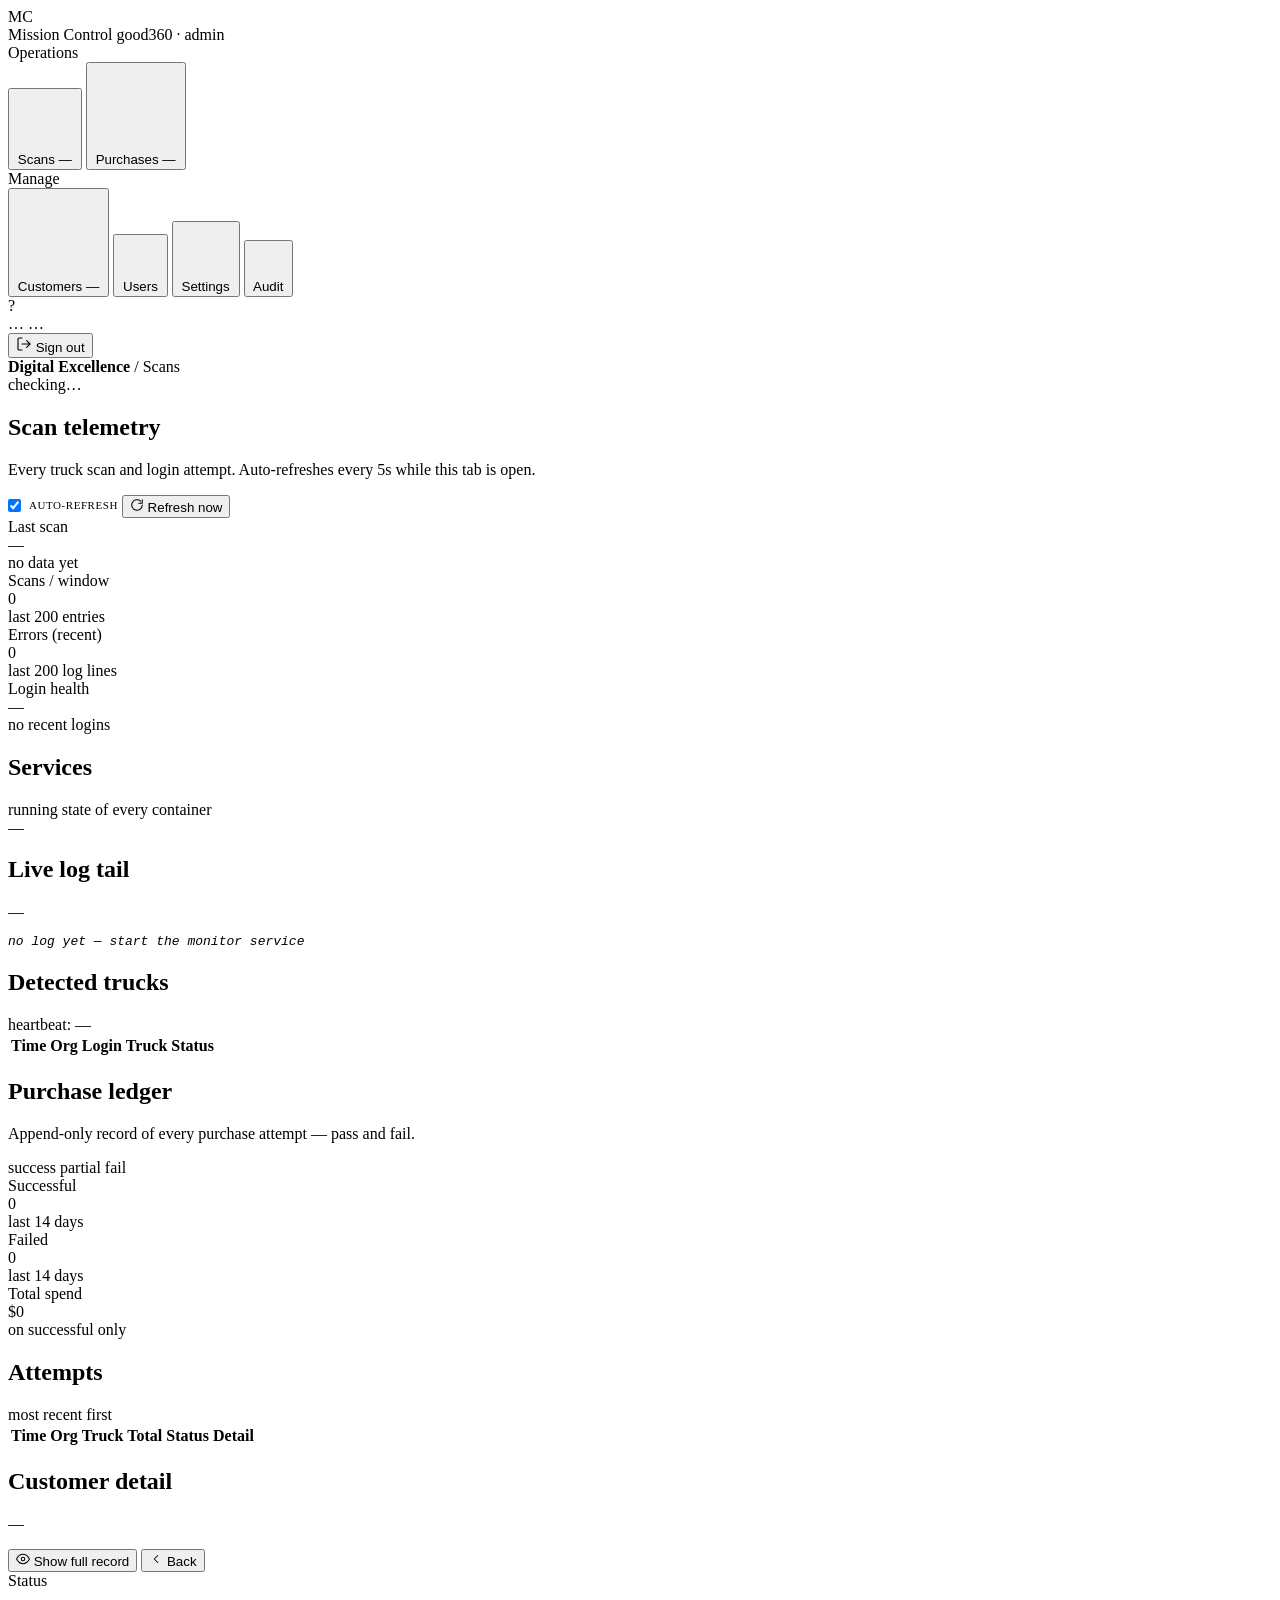
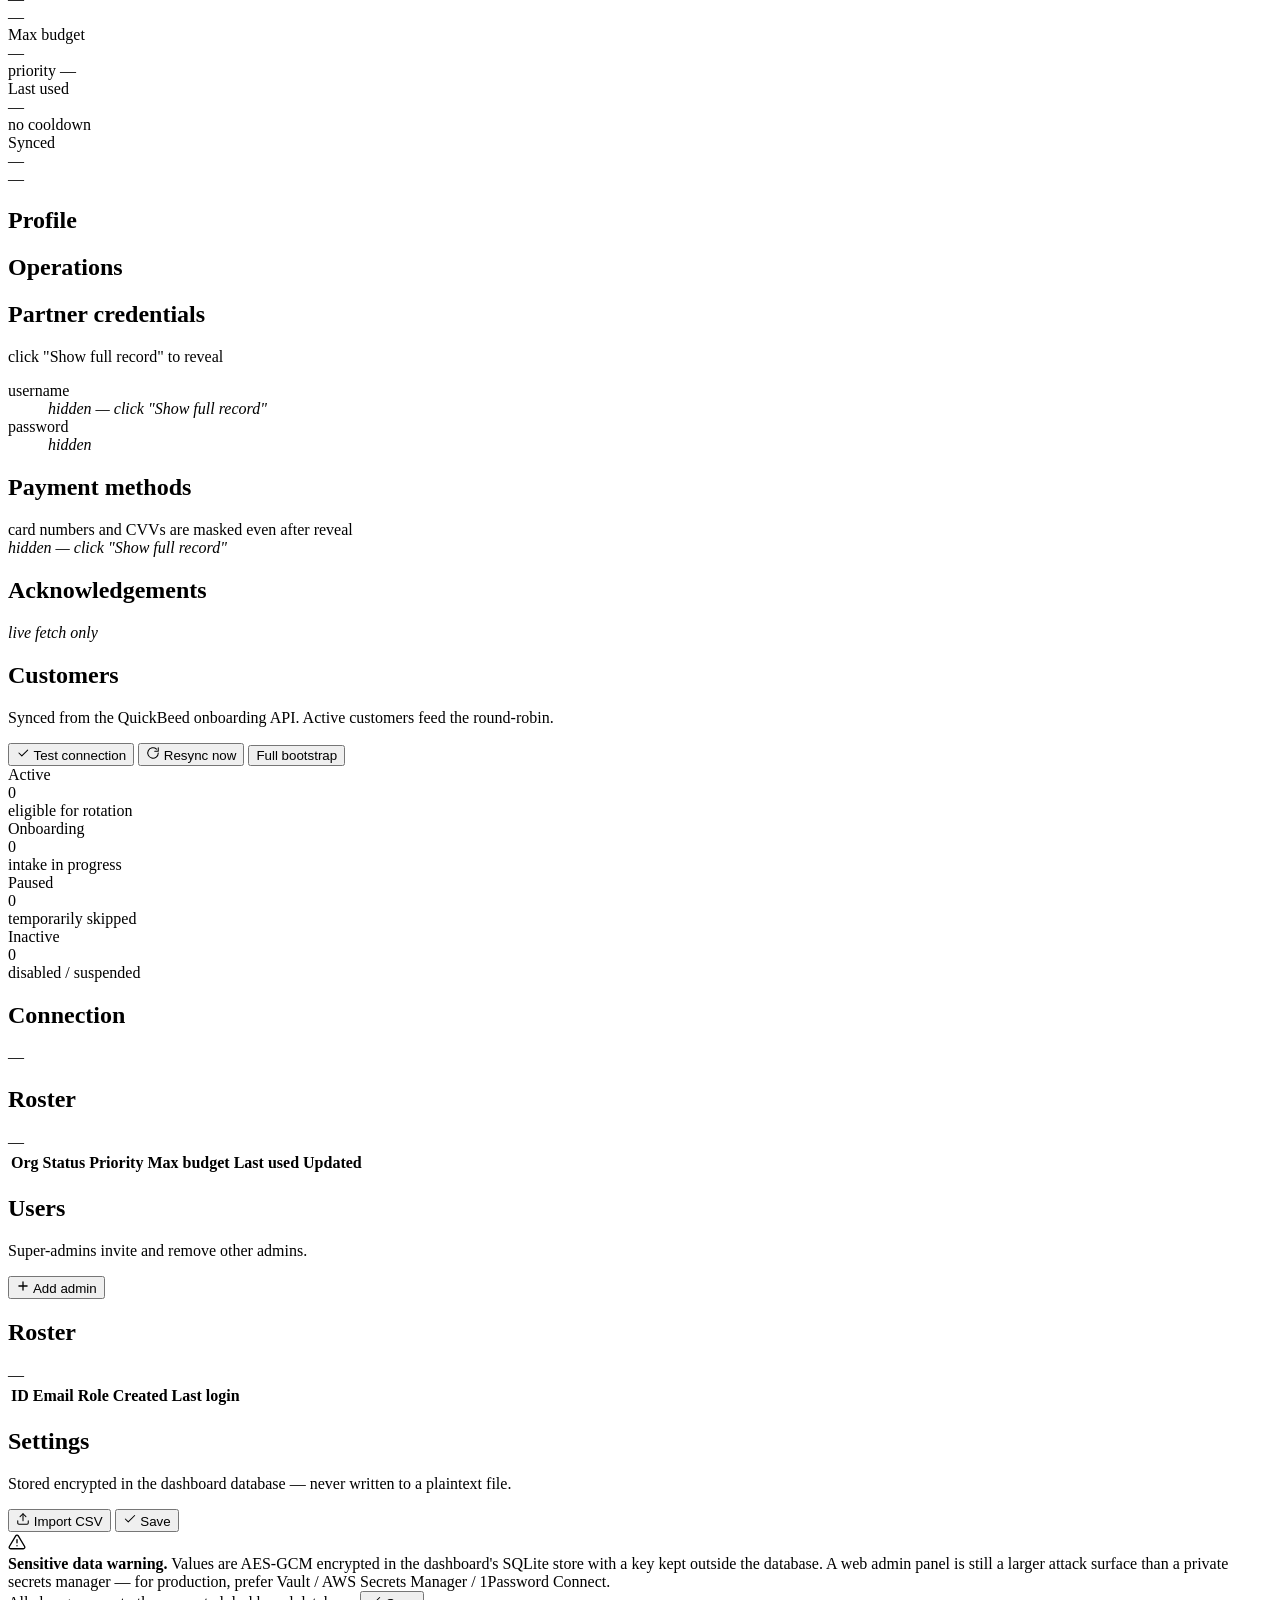
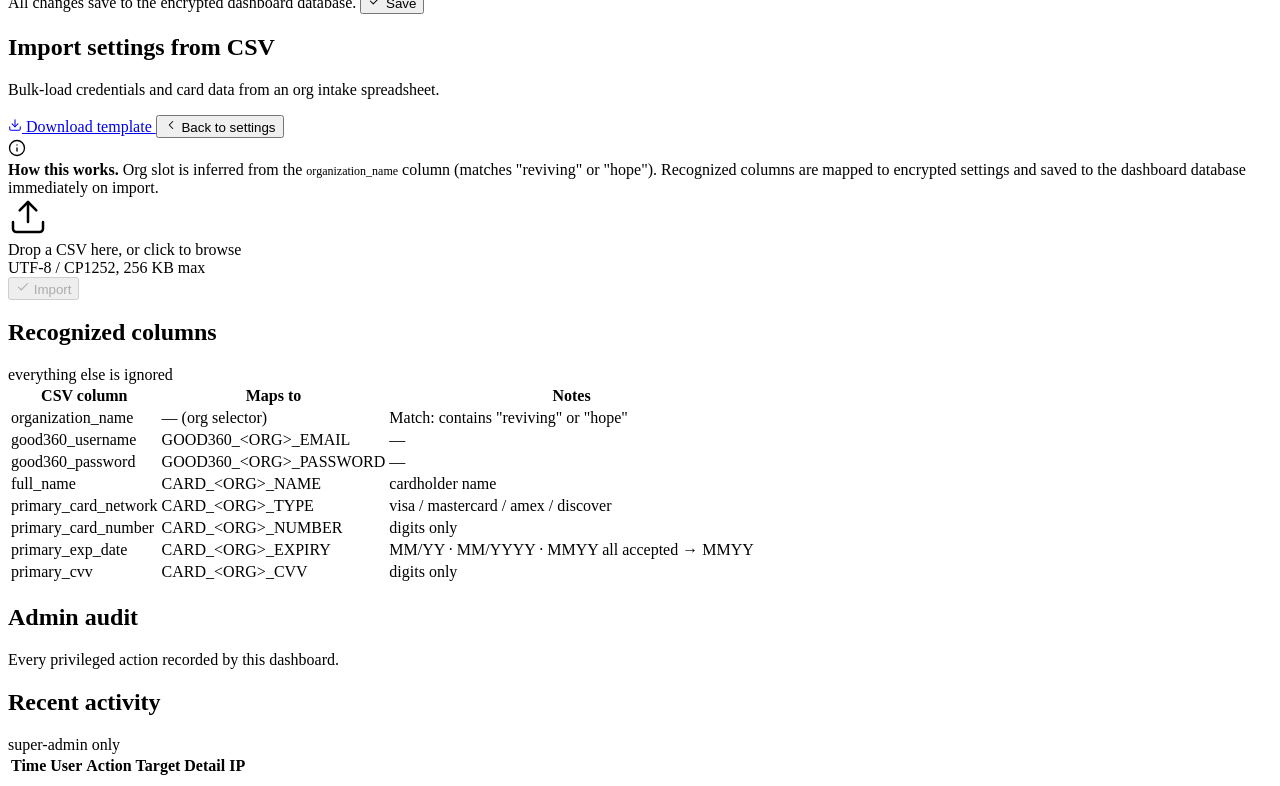
==== missioncontrol/static/admin.html @ 1acbd039 "Deploy in-flight admin UI + stabilization fixes Ships the full in-flight feature set (admin dashboar" ====
<!DOCTYPE html>
<html lang="en">
<head>
    <meta charset="UTF-8">
    <meta name="viewport" content="width=device-width, initial-scale=1.0">
    <title>Mission Control · Admin</title>
    <link rel="preconnect" href="https://fonts.googleapis.com">
    <link rel="preconnect" href="https://fonts.gstatic.com" crossorigin>
    <link href="https://fonts.googleapis.com/css2?family=Inter:wght@400;500;600;700&family=JetBrains+Mono:wght@400;500;600&display=swap" rel="stylesheet">
    <link rel="stylesheet" href="/static/admin.css">
</head>
<body class="admin-body">

<div class="app-shell">

    <!-- ===================== SIDEBAR ===================== -->
    <aside class="sidebar">
        <div class="sidebar-brand">
            <div class="brand-mark">MC</div>
            <div class="brand-text">
                <span class="brand-name">Mission Control</span>
                <span class="brand-tag">good360 · admin</span>
            </div>
        </div>

        <div class="sidebar-section-label">Operations</div>
        <nav class="sidebar-nav">
            <button class="nav-item tab active" data-tab="scans">
                <svg class="icon" viewBox="0 0 24 24" fill="none" stroke-width="1.7" stroke-linecap="round" stroke-linejoin="round">
                    <circle cx="11" cy="11" r="7"/><path d="m20 20-3.5-3.5"/>
                </svg>
                <span>Scans</span>
                <span class="badge" id="scansBadge">—</span>
            </button>
            <button class="nav-item tab" data-tab="purchases">
                <svg class="icon" viewBox="0 0 24 24" fill="none" stroke-width="1.7" stroke-linecap="round" stroke-linejoin="round">
                    <path d="M3 3h2l2.5 13H19l2-9H6"/><circle cx="9" cy="20" r="1.5"/><circle cx="17" cy="20" r="1.5"/>
                </svg>
                <span>Purchases</span>
                <span class="badge" id="purchasesBadge">—</span>
            </button>

            <div class="sidebar-section-label">Manage</div>
            <button class="nav-item tab" data-tab="customers">
                <svg class="icon" viewBox="0 0 24 24" fill="none" stroke-width="1.7" stroke-linecap="round" stroke-linejoin="round">
                    <path d="M20 21v-2a4 4 0 0 0-3-3.87"/><path d="M4 21v-2a4 4 0 0 1 3-3.87"/>
                    <circle cx="12" cy="7" r="4"/><path d="M16 3.13a4 4 0 0 1 0 7.75"/><path d="M8 3.13a4 4 0 0 0 0 7.75"/>
                </svg>
                <span>Customers</span>
                <span class="badge" id="customersBadge">—</span>
            </button>
            <button class="nav-item tab" data-tab="users">
                <svg class="icon" viewBox="0 0 24 24" fill="none" stroke-width="1.7" stroke-linecap="round" stroke-linejoin="round">
                    <path d="M16 21v-2a4 4 0 0 0-4-4H6a4 4 0 0 0-4 4v2"/><circle cx="9" cy="7" r="4"/>
                    <path d="M22 21v-2a4 4 0 0 0-3-3.87"/><path d="M16 3.13a4 4 0 0 1 0 7.75"/>
                </svg>
                <span>Users</span>
            </button>
            <button class="nav-item tab" data-tab="settings">
                <svg class="icon" viewBox="0 0 24 24" fill="none" stroke-width="1.7" stroke-linecap="round" stroke-linejoin="round">
                    <circle cx="12" cy="12" r="3"/>
                    <path d="M19.4 15a1.65 1.65 0 0 0 .33 1.82l.06.06a2 2 0 1 1-2.83 2.83l-.06-.06a1.65 1.65 0 0 0-1.82-.33 1.65 1.65 0 0 0-1 1.51V21a2 2 0 0 1-4 0v-.09a1.65 1.65 0 0 0-1-1.51 1.65 1.65 0 0 0-1.82.33l-.06.06a2 2 0 1 1-2.83-2.83l.06-.06a1.65 1.65 0 0 0 .33-1.82 1.65 1.65 0 0 0-1.51-1H3a2 2 0 0 1 0-4h.09a1.65 1.65 0 0 0 1.51-1 1.65 1.65 0 0 0-.33-1.82l-.06-.06a2 2 0 1 1 2.83-2.83l.06.06a1.65 1.65 0 0 0 1.82.33H9a1.65 1.65 0 0 0 1-1.51V3a2 2 0 0 1 4 0v.09a1.65 1.65 0 0 0 1 1.51 1.65 1.65 0 0 0 1.82-.33l.06-.06a2 2 0 1 1 2.83 2.83l-.06.06a1.65 1.65 0 0 0-.33 1.82V9c.36.16.66.42.87.74.21.32.32.7.32 1.09 0 .39-.11.77-.32 1.09-.21.32-.51.58-.87.74Z"/>
                </svg>
                <span>Settings</span>
            </button>
            <button class="nav-item tab" data-tab="audit">
                <svg class="icon" viewBox="0 0 24 24" fill="none" stroke-width="1.7" stroke-linecap="round" stroke-linejoin="round">
                    <path d="M14 2H6a2 2 0 0 0-2 2v16a2 2 0 0 0 2 2h12a2 2 0 0 0 2-2V8z"/><path d="M14 2v6h6"/>
                    <path d="M9 13h6"/><path d="M9 17h4"/>
                </svg>
                <span>Audit</span>
            </button>
        </nav>

        <div class="sidebar-footer">
            <div class="user-chip">
                <div class="user-avatar" id="userAvatar">?</div>
                <div class="user-meta">
                    <span class="user-email" id="userEmail">…</span>
                    <span class="user-role" id="userRole">…</span>
                </div>
            </div>
            <button class="signout-btn" id="logoutBtn" title="Sign out">
                <svg class="icon" width="16" height="16" viewBox="0 0 24 24" fill="none" stroke="currentColor" stroke-width="1.7" stroke-linecap="round" stroke-linejoin="round">
                    <path d="M9 21H5a2 2 0 0 1-2-2V5a2 2 0 0 1 2-2h4"/><polyline points="16 17 21 12 16 7"/><line x1="21" y1="12" x2="9" y2="12"/>
                </svg>
                <span class="signout-btn-label">Sign out</span>
            </button>
        </div>
    </aside>

    <!-- ===================== MAIN ===================== -->
    <div class="main">
        <header class="topbar">
            <div class="crumbs">
                <strong>Digital Excellence</strong>
                <span class="sep">/</span>
                <span id="crumbCurrent">Scans</span>
            </div>
            <div class="system-status" id="systemStatus">
                <span class="dot" id="systemDot"></span>
                <span id="systemText">checking…</span>
            </div>
        </header>

        <div class="content">

            <!-- ============ SCANS ============ -->
            <section data-panel="scans" class="panel active">
                <div class="panel-header">
                    <div>
                        <h1>Scan telemetry</h1>
                        <p class="lede">Every truck scan and login attempt. Auto-refreshes every <span id="scanRefreshSec">5</span>s while this tab is open.</p>
                    </div>
                    <div class="panel-actions">
                        <label style="display:inline-flex;align-items:center;gap:8px;font-family:var(--font-mono);font-size:11px;color:var(--text-mute);text-transform:uppercase;letter-spacing:.05em">
                            <input type="checkbox" id="scanAutoRefresh" checked style="width:auto;margin:0">
                            auto-refresh
                        </label>
                        <button id="scanRefreshBtn" class="btn btn-ghost">
                            <svg width="14" height="14" viewBox="0 0 24 24" fill="none" stroke="currentColor" stroke-width="1.8" stroke-linecap="round" stroke-linejoin="round"><path d="M21 12a9 9 0 1 1-3-6.7"/><polyline points="21 3 21 9 15 9"/></svg>
                            Refresh now
                        </button>
                    </div>
                </div>

                <div class="metric-grid">
                    <div class="metric-card">
                        <div class="label">Last scan</div>
                        <div class="value" id="metricLastScan">—</div>
                        <div class="meta" id="metricLastScanMeta">no data yet</div>
                    </div>
                    <div class="metric-card accent">
                        <div class="label">Scans / window</div>
                        <div class="value" id="metricScanCount">0</div>
                        <div class="meta">last 200 entries</div>
                    </div>
                    <div class="metric-card primary">
                        <div class="label">Errors (recent)</div>
                        <div class="value" id="metricErrorCount">0</div>
                        <div class="meta" id="metricErrorMeta">last 200 log lines</div>
                    </div>
                    <div class="metric-card ok">
                        <div class="label">Login health</div>
                        <div class="value" id="metricLoginHealth">—</div>
                        <div class="meta" id="metricLoginMeta">no recent logins</div>
                    </div>
                </div>

                <div class="surface-card" style="margin-bottom:var(--space-3)">
                    <div class="surface-card-head">
                        <h2>Services</h2>
                        <span class="sub">running state of every container</span>
                    </div>
                    <div class="surface-card-body" id="servicesGrid">—</div>
                </div>

                <div class="surface-card" style="margin-bottom:var(--space-3)">
                    <div class="surface-card-head">
                        <h2>Live log tail</h2>
                        <span class="sub" id="tailMeta">—</span>
                    </div>
                    <div class="surface-card-body flush">
                        <pre class="log-tail" id="logTail"><em style="color:var(--text-mute)">no log yet — start the monitor service</em></pre>
                    </div>
                </div>

                <div class="surface-card">
                    <div class="surface-card-head">
                        <h2>Detected trucks</h2>
                        <span class="sub" id="hbStatus">heartbeat: —</span>
                    </div>
                    <div class="surface-card-body flush">
                        <table class="data" id="scansTable">
                            <thead><tr>
                                <th>Time</th><th>Org</th><th>Login</th><th>Truck</th><th>Status</th>
                            </tr></thead>
                            <tbody></tbody>
                        </table>
                    </div>
                </div>
            </section>

            <!-- ============ PURCHASES ============ -->
            <section data-panel="purchases" class="panel">
                <div class="panel-header">
                    <div>
                        <h1>Purchase ledger</h1>
                        <p class="lede">Append-only record of every purchase attempt — pass and fail.</p>
                    </div>
                    <div class="legend">
                        <span class="pill ok">success</span>
                        <span class="pill warn">partial</span>
                        <span class="pill err">fail</span>
                    </div>
                </div>

                <div class="metric-grid">
                    <div class="metric-card ok">
                        <div class="label">Successful</div>
                        <div class="value" id="purchOk">0</div>
                        <div class="meta">last 14 days</div>
                    </div>
                    <div class="metric-card primary">
                        <div class="label">Failed</div>
                        <div class="value" id="purchFail">0</div>
                        <div class="meta">last 14 days</div>
                    </div>
                    <div class="metric-card">
                        <div class="label">Total spend</div>
                        <div class="value" id="purchTotal">$0</div>
                        <div class="meta">on successful only</div>
                    </div>
                </div>

                <div class="surface-card">
                    <div class="surface-card-head">
                        <h2>Attempts</h2>
                        <span class="sub">most recent first</span>
                    </div>
                    <div class="surface-card-body flush">
                        <table class="data" id="purchasesTable">
                            <thead><tr>
                                <th>Time</th><th>Org</th><th>Truck</th><th>Total</th><th>Status</th><th>Detail</th>
                            </tr></thead>
                            <tbody></tbody>
                        </table>
                    </div>
                </div>
            </section>

            <!-- ============ CUSTOMER DETAIL (sub-panel of customers) ============ -->
            <section data-panel="customer-detail" class="panel">
                <div class="panel-header">
                    <div>
                        <h1 id="cdName">Customer detail</h1>
                        <p class="lede" id="cdSub">—</p>
                    </div>
                    <div class="panel-actions">
                        <button id="cdRevealBtn" class="btn btn-ghost super-only" title="Calls QuickBeed and audit-logs the access">
                            <svg width="14" height="14" viewBox="0 0 24 24" fill="none" stroke="currentColor" stroke-width="1.8" stroke-linecap="round" stroke-linejoin="round"><path d="M1 12s4-8 11-8 11 8 11 8-4 8-11 8-11-8-11-8z"/><circle cx="12" cy="12" r="3"/></svg>
                            Show full record
                        </button>
                        <button class="btn btn-ghost tab" data-tab="customers">
                            <svg width="14" height="14" viewBox="0 0 24 24" fill="none" stroke="currentColor" stroke-width="1.8" stroke-linecap="round" stroke-linejoin="round"><path d="m15 18-6-6 6-6"/></svg>
                            Back
                        </button>
                    </div>
                </div>

                <div class="metric-grid">
                    <div class="metric-card" id="cdMetricStatus">
                        <div class="label">Status</div>
                        <div class="value" id="cdStatus">—</div>
                        <div class="meta" id="cdStatusMeta">—</div>
                    </div>
                    <div class="metric-card accent">
                        <div class="label">Max budget</div>
                        <div class="value" id="cdBudget">—</div>
                        <div class="meta">priority <span id="cdPriority">—</span></div>
                    </div>
                    <div class="metric-card">
                        <div class="label">Last used</div>
                        <div class="value" id="cdLastUsed">—</div>
                        <div class="meta" id="cdCooldown">no cooldown</div>
                    </div>
                    <div class="metric-card">
                        <div class="label">Synced</div>
                        <div class="value" id="cdSynced">—</div>
                        <div class="meta" id="cdUpdated">—</div>
                    </div>
                </div>

                <div class="surface-card" style="margin-bottom:var(--space-3)">
                    <div class="surface-card-head"><h2>Profile</h2></div>
                    <div class="surface-card-body">
                        <dl class="kv-grid" id="cdProfile"></dl>
                    </div>
                </div>

                <div class="surface-card" style="margin-bottom:var(--space-3)">
                    <div class="surface-card-head"><h2>Operations</h2></div>
                    <div class="surface-card-body">
                        <dl class="kv-grid" id="cdOps"></dl>
                    </div>
                </div>

                <div class="surface-card" style="margin-bottom:var(--space-3)">
                    <div class="surface-card-head">
                        <h2>Partner credentials</h2>
                        <span class="sub" id="cdCredsSub">click "Show full record" to reveal</span>
                    </div>
                    <div class="surface-card-body">
                        <dl class="kv-grid" id="cdCreds">
                            <dt>username</dt><dd class="mono"><em style="color:var(--text-mute)">hidden — click "Show full record"</em></dd>
                            <dt>password</dt><dd class="mono"><em style="color:var(--text-mute)">hidden</em></dd>
                        </dl>
                    </div>
                </div>

                <div class="surface-card" style="margin-bottom:var(--space-3)">
                    <div class="surface-card-head">
                        <h2>Payment methods</h2>
                        <span class="sub" id="cdCardsSub">card numbers and CVVs are masked even after reveal</span>
                    </div>
                    <div class="surface-card-body">
                        <div id="cdCards"><em style="color:var(--text-mute)">hidden — click "Show full record"</em></div>
                    </div>
                </div>

                <div class="surface-card">
                    <div class="surface-card-head"><h2>Acknowledgements</h2></div>
                    <div class="surface-card-body">
                        <dl class="kv-grid" id="cdAcks">
                            <dt colspan="2"><em style="color:var(--text-mute)">live fetch only</em></dt>
                        </dl>
                    </div>
                </div>
            </section>

            <!-- ============ CUSTOMERS (synced from QuickBeed) ============ -->
            <section data-panel="customers" class="panel">
                <div class="panel-header">
                    <div>
                        <h1>Customers</h1>
                        <p class="lede">Synced from the QuickBeed onboarding API. Active customers feed the round-robin.</p>
                    </div>
                    <div class="panel-actions super-only">
                        <button id="testQbBtn" class="btn btn-ghost">
                            <svg width="14" height="14" viewBox="0 0 24 24" fill="none" stroke="currentColor" stroke-width="1.8" stroke-linecap="round" stroke-linejoin="round"><path d="M5 12l5 5L20 7"/></svg>
                            Test connection
                        </button>
                        <button id="syncQbBtn" class="btn btn-ghost">
                            <svg width="14" height="14" viewBox="0 0 24 24" fill="none" stroke="currentColor" stroke-width="1.8" stroke-linecap="round" stroke-linejoin="round"><path d="M21 12a9 9 0 1 1-3-6.7"/><polyline points="21 3 21 9 15 9"/></svg>
                            Resync now
                        </button>
                        <button id="bootstrapQbBtn" class="btn btn-ghost" title="Re-pull every customer (slow)">Full bootstrap</button>
                    </div>
                </div>

                <div class="metric-grid">
                    <div class="metric-card ok">
                        <div class="label">Active</div>
                        <div class="value" id="custActive">0</div>
                        <div class="meta">eligible for rotation</div>
                    </div>
                    <div class="metric-card">
                        <div class="label">Onboarding</div>
                        <div class="value" id="custOnboarding">0</div>
                        <div class="meta">intake in progress</div>
                    </div>
                    <div class="metric-card warn">
                        <div class="label">Paused</div>
                        <div class="value" id="custPaused">0</div>
                        <div class="meta">temporarily skipped</div>
                    </div>
                    <div class="metric-card primary">
                        <div class="label">Inactive</div>
                        <div class="value" id="custInactive">0</div>
                        <div class="meta">disabled / suspended</div>
                    </div>
                </div>

                <div class="surface-card" style="margin-bottom:var(--space-3)">
                    <div class="surface-card-head">
                        <h2>Connection</h2>
                        <span class="sub" id="qbConnSub">—</span>
                    </div>
                    <div class="surface-card-body">
                        <pre class="apply-output" id="qbConnOutput" hidden style="margin:0"></pre>
                    </div>
                </div>

                <div class="surface-card">
                    <div class="surface-card-head">
                        <h2>Roster</h2>
                        <span class="sub" id="custRosterSub">—</span>
                    </div>
                    <div class="surface-card-body flush">
                        <table class="data" id="customersTable">
                            <thead><tr>
                                <th>Org</th><th>Status</th><th>Priority</th><th>Max budget</th>
                                <th>Last used</th><th>Updated</th>
                            </tr></thead>
                            <tbody></tbody>
                        </table>
                    </div>
                </div>
            </section>

            <!-- ============ USERS ============ -->
            <section data-panel="users" class="panel">
                <div class="panel-header">
                    <div>
                        <h1>Users</h1>
                        <p class="lede">Super-admins invite and remove other admins.</p>
                    </div>
                    <div class="panel-actions super-only">
                        <button id="addUserBtn" class="btn btn-primary">
                            <svg width="14" height="14" viewBox="0 0 24 24" fill="none" stroke="currentColor" stroke-width="2.2" stroke-linecap="round"><path d="M12 5v14M5 12h14"/></svg>
                            Add admin
                        </button>
                    </div>
                </div>

                <div class="surface-card">
                    <div class="surface-card-head">
                        <h2>Roster</h2>
                        <span class="sub" id="userCount">—</span>
                    </div>
                    <div class="surface-card-body flush">
                        <table class="data" id="usersTable">
                            <thead><tr>
                                <th>ID</th><th>Email</th><th>Role</th><th>Created</th><th>Last login</th><th></th>
                            </tr></thead>
                            <tbody></tbody>
                        </table>
                    </div>
                </div>

                <div class="modal" id="addUserModal" hidden>
                    <form class="modal-card">
                        <h3>Invite admin</h3>
                        <label>Email
                            <input type="email" name="email" autocomplete="off" required>
                        </label>
                        <label>Initial password (min 12 chars)
                            <input type="password" name="password" autocomplete="new-password" minlength="12" required>
                        </label>
                        <p class="error" id="addUserErr"></p>
                        <div class="modal-actions">
                            <button type="button" data-close>Cancel</button>
                            <button type="submit" class="btn-primary">Create</button>
                        </div>
                    </form>
                </div>
            </section>

            <!-- ============ SETTINGS ============ -->
            <section data-panel="settings" class="panel">
                <div class="panel-header">
                    <div>
                        <h1>Settings</h1>
                        <p class="lede">Stored encrypted in the dashboard database — never written to a plaintext file.</p>
                    </div>
                    <div class="panel-actions super-only">
                        <button class="btn btn-ghost tab" data-tab="import">
                            <svg width="14" height="14" viewBox="0 0 24 24" fill="none" stroke="currentColor" stroke-width="1.8" stroke-linecap="round" stroke-linejoin="round"><path d="M21 15v4a2 2 0 0 1-2 2H5a2 2 0 0 1-2-2v-4"/><polyline points="17 8 12 3 7 8"/><line x1="12" y1="3" x2="12" y2="15"/></svg>
                            Import CSV
                        </button>
                        <button id="saveSettingsBtn" class="btn btn-primary">
                            <svg width="14" height="14" viewBox="0 0 24 24" fill="none" stroke="currentColor" stroke-width="1.8" stroke-linecap="round" stroke-linejoin="round"><polyline points="20 6 9 17 4 12"/></svg>
                            Save
                        </button>
                    </div>
                </div>

                <div class="warn-banner">
                    <svg width="18" height="18" viewBox="0 0 24 24" fill="none" stroke="currentColor" stroke-width="1.8" stroke-linecap="round" stroke-linejoin="round" style="flex-shrink:0;margin-top:1px">
                        <path d="M10.29 3.86 1.82 18a2 2 0 0 0 1.71 3h16.94a2 2 0 0 0 1.71-3L13.71 3.86a2 2 0 0 0-3.42 0z"/><line x1="12" y1="9" x2="12" y2="13"/><line x1="12" y1="17" x2="12.01" y2="17"/>
                    </svg>
                    <div>
                        <strong>Sensitive data warning.</strong>
                        <span class="warn-text">Values are AES-GCM encrypted in the dashboard's SQLite store with a key kept outside the database. A web admin panel is still a larger attack surface than a private secrets manager — for production, prefer Vault / AWS Secrets Manager / 1Password Connect.</span>
                    </div>
                </div>

                <div id="settingsForm"></div>

                <!-- Save bar at the bottom of the form so the action is never
                     pushed off-screen by a narrow viewport. -->
                <div class="save-bar super-only" id="saveBarBottom">
                    <span class="save-bar-status" id="saveBarStatus">All changes save to the encrypted dashboard database.</span>
                    <button id="saveSettingsBtnBottom" class="btn btn-primary">
                        <svg width="14" height="14" viewBox="0 0 24 24" fill="none" stroke="currentColor" stroke-width="1.8" stroke-linecap="round" stroke-linejoin="round"><polyline points="20 6 9 17 4 12"/></svg>
                        Save
                    </button>
                </div>
            </section>

            <!-- ============ IMPORT (full page, reached from Settings or sidebar) ============ -->
            <section data-panel="import" class="panel">
                <div class="panel-header">
                    <div>
                        <h1>Import settings from CSV</h1>
                        <p class="lede">Bulk-load credentials and card data from an org intake spreadsheet.</p>
                    </div>
                    <div class="panel-actions">
                        <a href="/api/admin/settings/csv-template" class="btn btn-ghost">
                            <svg width="14" height="14" viewBox="0 0 24 24" fill="none" stroke="currentColor" stroke-width="1.8" stroke-linecap="round" stroke-linejoin="round"><path d="M21 15v4a2 2 0 0 1-2 2H5a2 2 0 0 1-2-2v-4"/><polyline points="7 10 12 15 17 10"/><line x1="12" y1="15" x2="12" y2="3"/></svg>
                            Download template
                        </a>
                        <button class="btn btn-ghost tab" data-tab="settings">
                            <svg width="14" height="14" viewBox="0 0 24 24" fill="none" stroke="currentColor" stroke-width="1.8" stroke-linecap="round" stroke-linejoin="round"><path d="m15 18-6-6 6-6"/></svg>
                            Back to settings
                        </button>
                    </div>
                </div>

                <div class="warn-banner">
                    <svg width="18" height="18" viewBox="0 0 24 24" fill="none" stroke="currentColor" stroke-width="1.8" stroke-linecap="round" stroke-linejoin="round" style="flex-shrink:0;margin-top:1px">
                        <circle cx="12" cy="12" r="10"/><line x1="12" y1="16" x2="12" y2="12"/><line x1="12" y1="8" x2="12.01" y2="8"/>
                    </svg>
                    <div>
                        <strong>How this works.</strong>
                        <span class="warn-text">
                            Org slot is inferred from the <code style="font-family:var(--font-mono);font-size:12px;color:var(--text)">organization_name</code>
                            column (matches "reviving" or "hope"). Recognized columns are mapped to encrypted settings
                            and saved to the dashboard database immediately on import.
                        </span>
                    </div>
                </div>

                <form id="csvForm" enctype="multipart/form-data" novalidate>
                    <div class="dropzone" id="dropzone" tabindex="0">
                        <input id="csvFile" name="file" type="file" accept=".csv,text/csv" hidden>
                        <div class="dz-icon" aria-hidden="true">
                            <svg width="40" height="40" viewBox="0 0 24 24" fill="none" stroke="currentColor" stroke-width="1.5" stroke-linecap="round" stroke-linejoin="round">
                                <path d="M21 15v4a2 2 0 0 1-2 2H5a2 2 0 0 1-2-2v-4"/>
                                <polyline points="17 8 12 3 7 8"/>
                                <line x1="12" y1="3" x2="12" y2="15"/>
                            </svg>
                        </div>
                        <div class="dz-title">Drop a CSV here, or click to browse</div>
                        <div class="dz-hint">UTF-8 / CP1252, 256 KB max</div>
                        <div class="dz-filename" id="dzFilename" hidden></div>
                    </div>

                    <div class="import-actions">
                        <button type="button" id="csvClearBtn" class="btn btn-ghost" hidden>Remove file</button>
                        <button type="submit" id="csvSubmitBtn" class="btn btn-primary" disabled>
                            <svg width="14" height="14" viewBox="0 0 24 24" fill="none" stroke="currentColor" stroke-width="1.8" stroke-linecap="round" stroke-linejoin="round"><polyline points="20 6 9 17 4 12"/></svg>
                            Import
                        </button>
                    </div>
                    <p class="error" id="csvErr"></p>
                </form>

                <div class="surface-card" id="csvResultCard" hidden style="margin-top:var(--space-3)">
                    <div class="surface-card-head">
                        <h2>Import result</h2>
                        <span class="sub" id="csvResultSummary"></span>
                    </div>
                    <div class="surface-card-body">
                        <pre class="apply-output" id="csvResult" style="margin:0"></pre>
                    </div>
                </div>

                <div class="surface-card" style="margin-top:var(--space-3)">
                    <div class="surface-card-head">
                        <h2>Recognized columns</h2>
                        <span class="sub">everything else is ignored</span>
                    </div>
                    <div class="surface-card-body flush">
                        <table class="data">
                            <thead><tr>
                                <th>CSV column</th><th>Maps to</th><th>Notes</th>
                            </tr></thead>
                            <tbody>
                                <tr><td class="mono">organization_name</td><td class="mono">— (org selector)</td><td>Match: contains "reviving" or "hope"</td></tr>
                                <tr><td class="mono">good360_username</td><td class="mono">GOOD360_&lt;ORG&gt;_EMAIL</td><td>—</td></tr>
                                <tr><td class="mono">good360_password</td><td class="mono">GOOD360_&lt;ORG&gt;_PASSWORD</td><td>—</td></tr>
                                <tr><td class="mono">full_name</td><td class="mono">CARD_&lt;ORG&gt;_NAME</td><td>cardholder name</td></tr>
                                <tr><td class="mono">primary_card_network</td><td class="mono">CARD_&lt;ORG&gt;_TYPE</td><td>visa / mastercard / amex / discover</td></tr>
                                <tr><td class="mono">primary_card_number</td><td class="mono">CARD_&lt;ORG&gt;_NUMBER</td><td>digits only</td></tr>
                                <tr><td class="mono">primary_exp_date</td><td class="mono">CARD_&lt;ORG&gt;_EXPIRY</td><td>MM/YY · MM/YYYY · MMYY all accepted → MMYY</td></tr>
                                <tr><td class="mono">primary_cvv</td><td class="mono">CARD_&lt;ORG&gt;_CVV</td><td>digits only</td></tr>
                            </tbody>
                        </table>
                    </div>
                </div>
            </section>

            <!-- ============ AUDIT ============ -->
            <section data-panel="audit" class="panel">
                <div class="panel-header">
                    <div>
                        <h1>Admin audit</h1>
                        <p class="lede">Every privileged action recorded by this dashboard.</p>
                    </div>
                </div>

                <div class="surface-card">
                    <div class="surface-card-head">
                        <h2>Recent activity</h2>
                        <span class="sub">super-admin only</span>
                    </div>
                    <div class="surface-card-body flush">
                        <table class="data" id="auditTable">
                            <thead><tr>
                                <th>Time</th><th>User</th><th>Action</th><th>Target</th><th>Detail</th><th>IP</th>
                            </tr></thead>
                            <tbody></tbody>
                        </table>
                    </div>
                </div>
            </section>

        </div>
    </div>
</div>

<script src="/static/admin.js"></script>
</body>
</html>
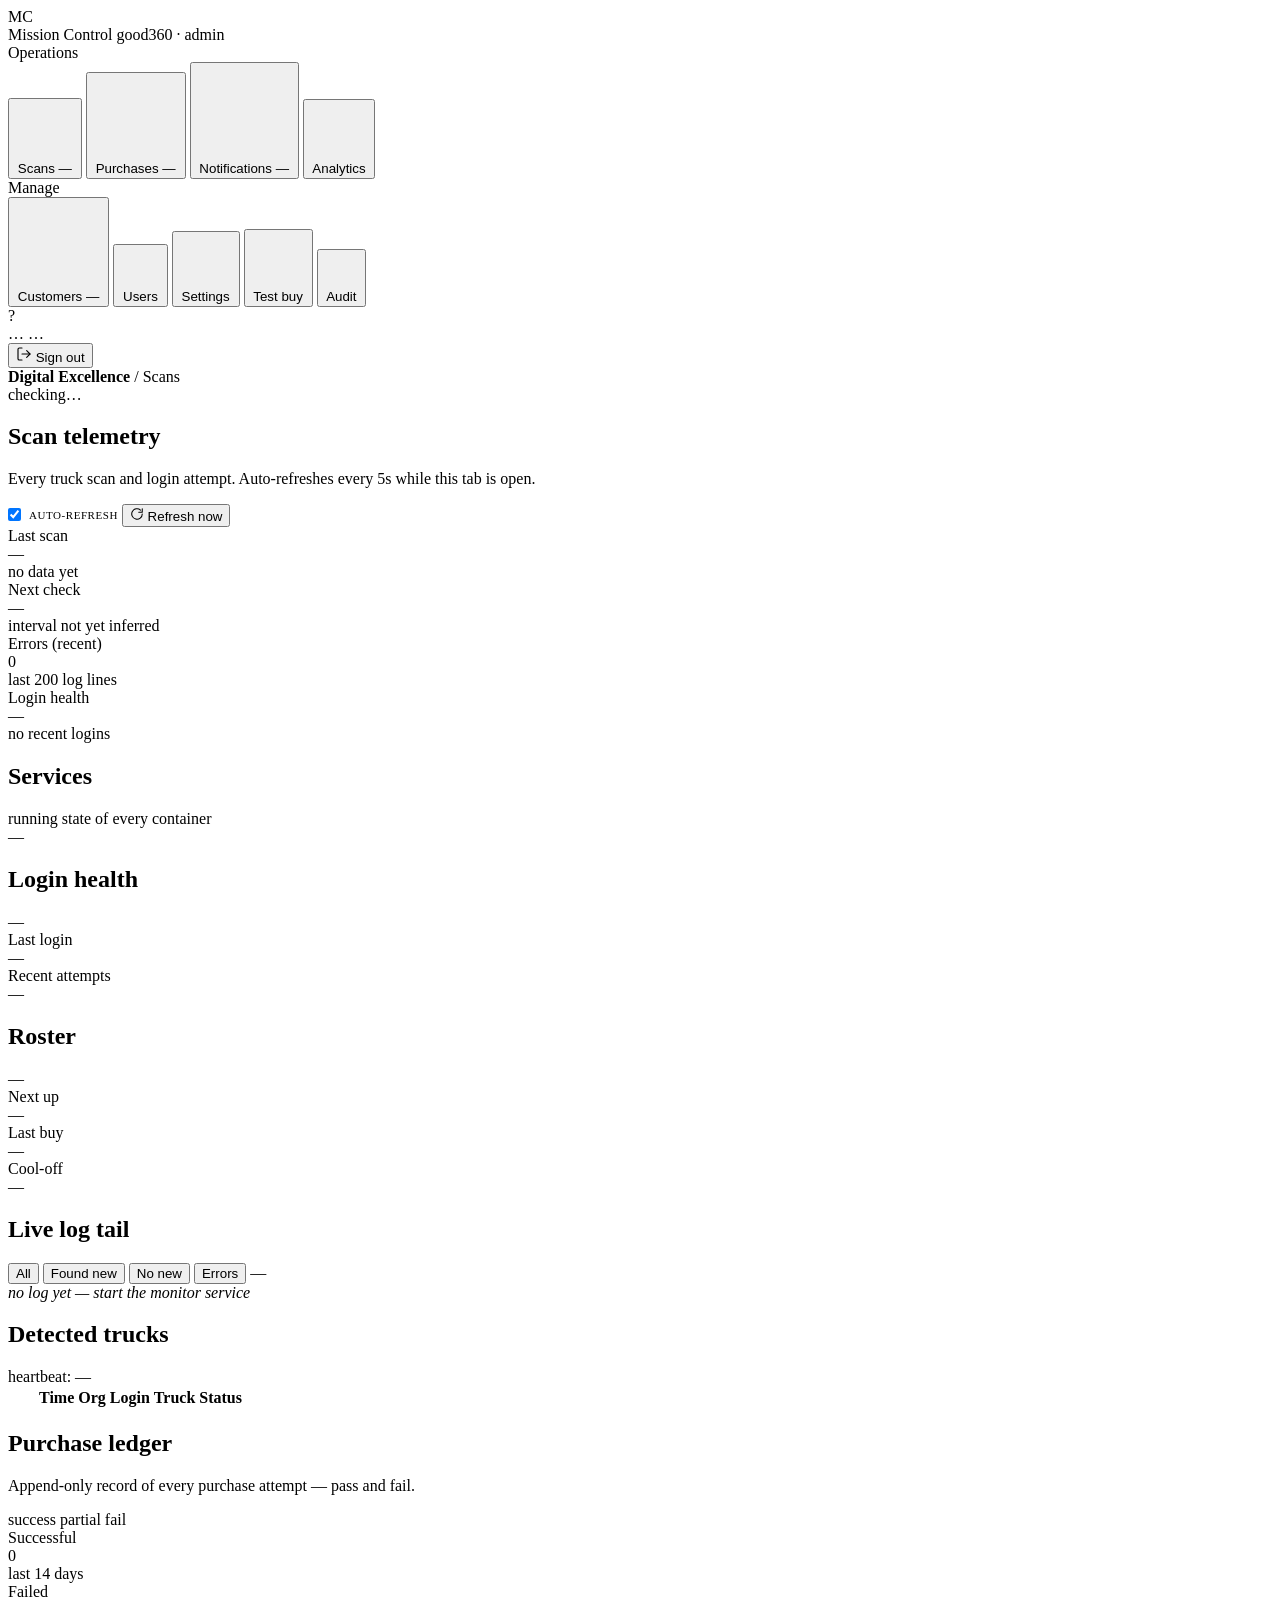
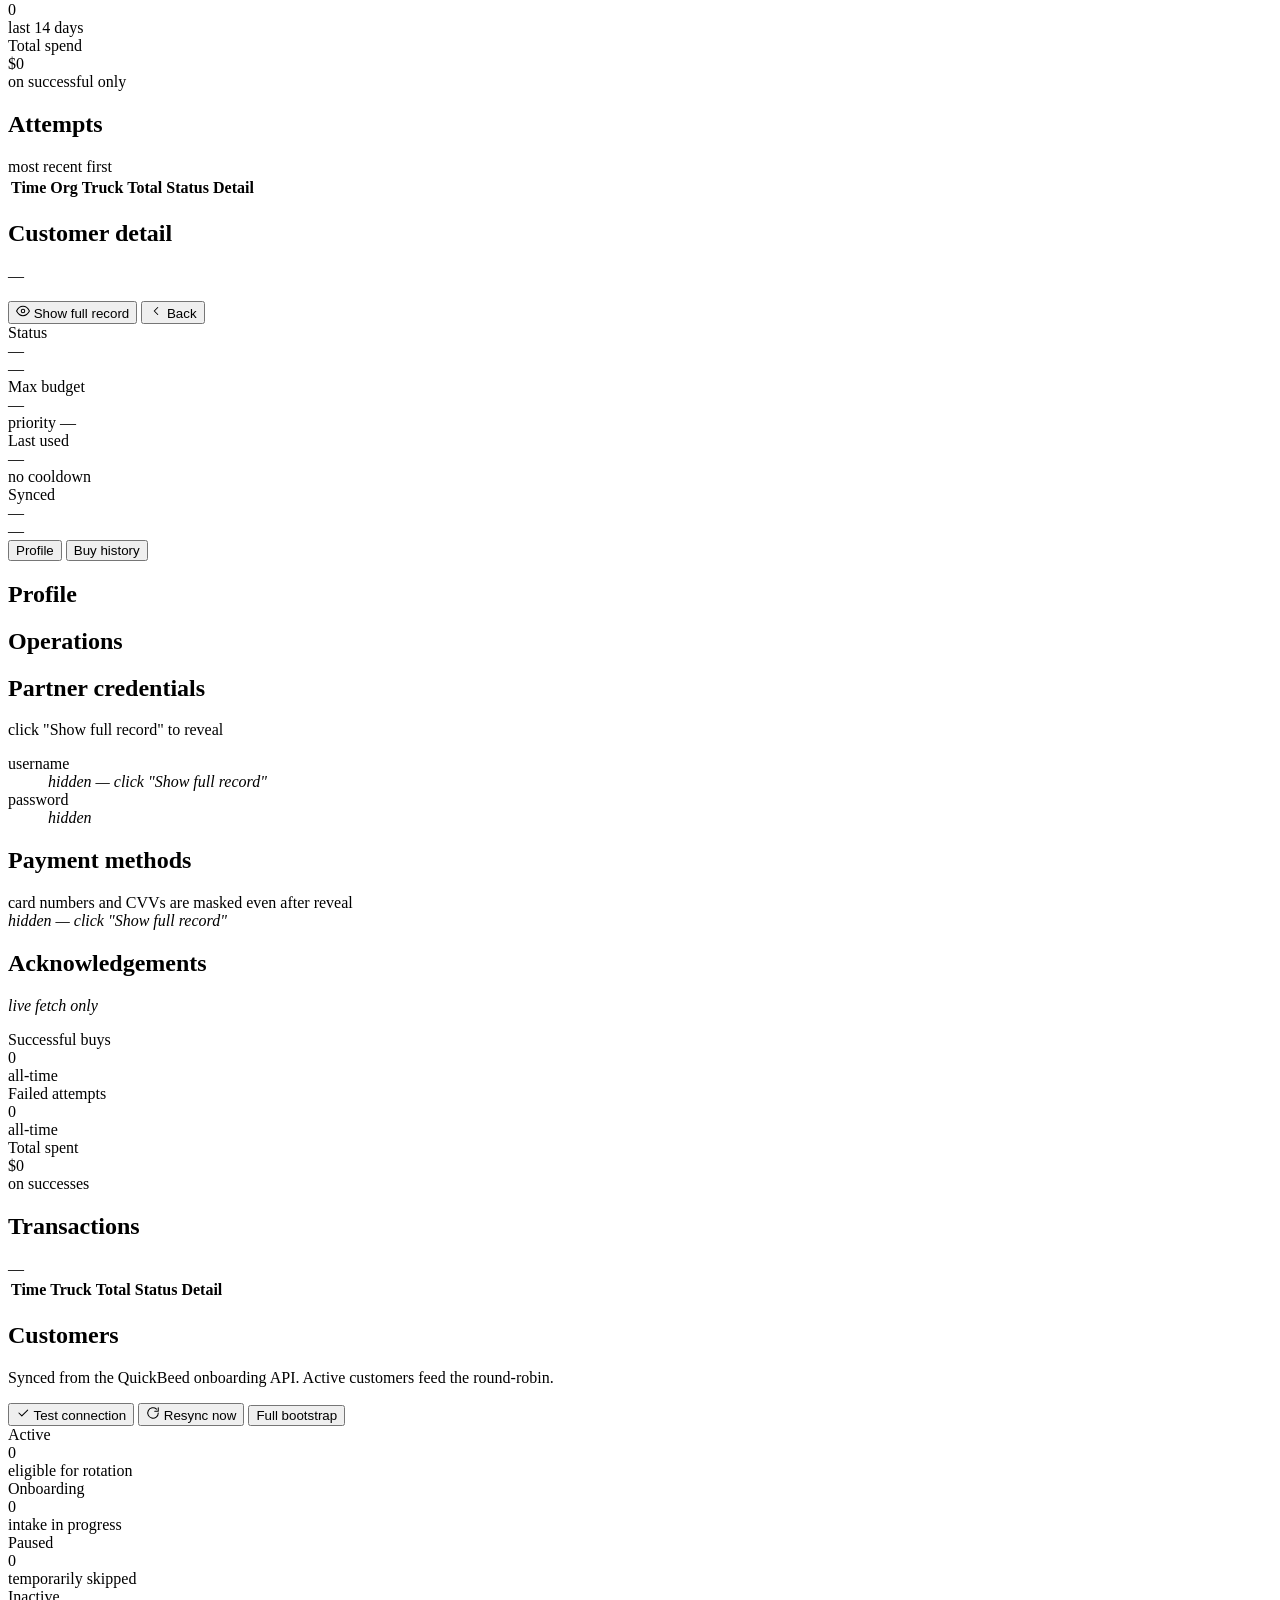
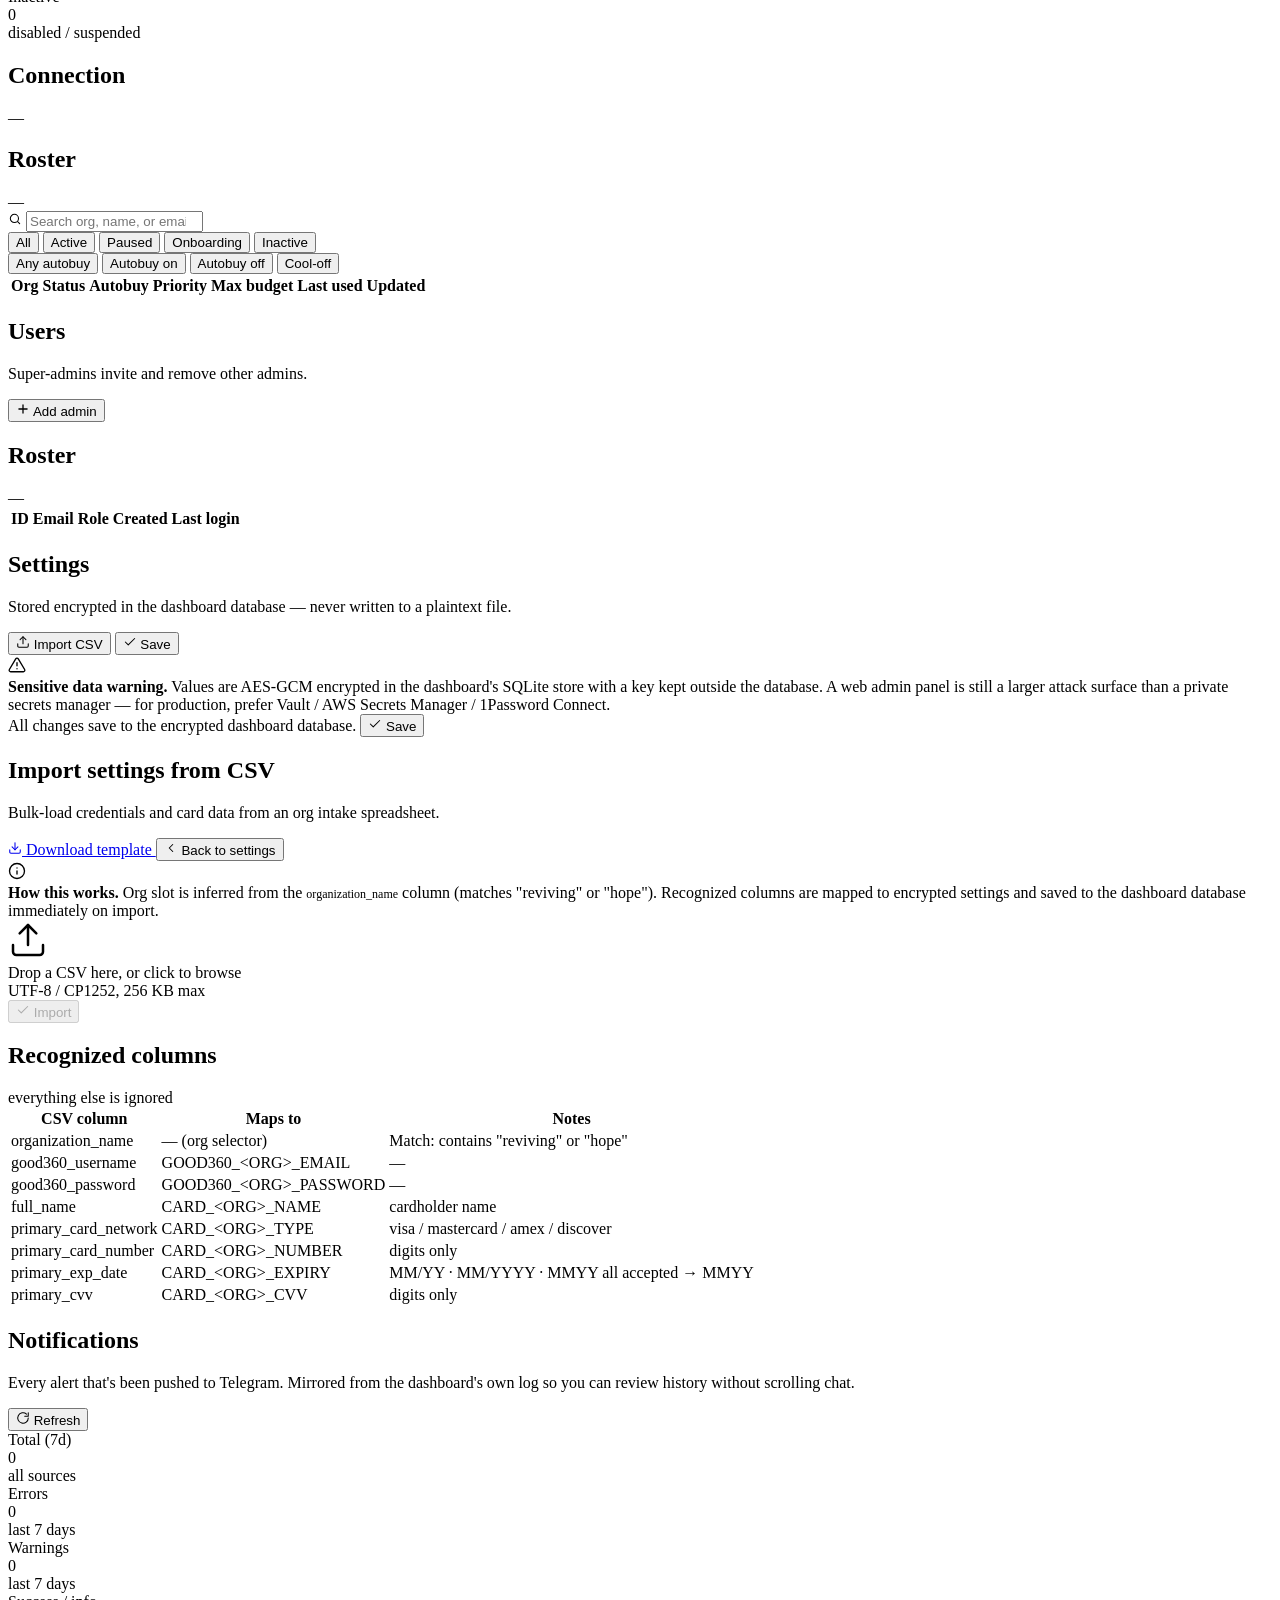
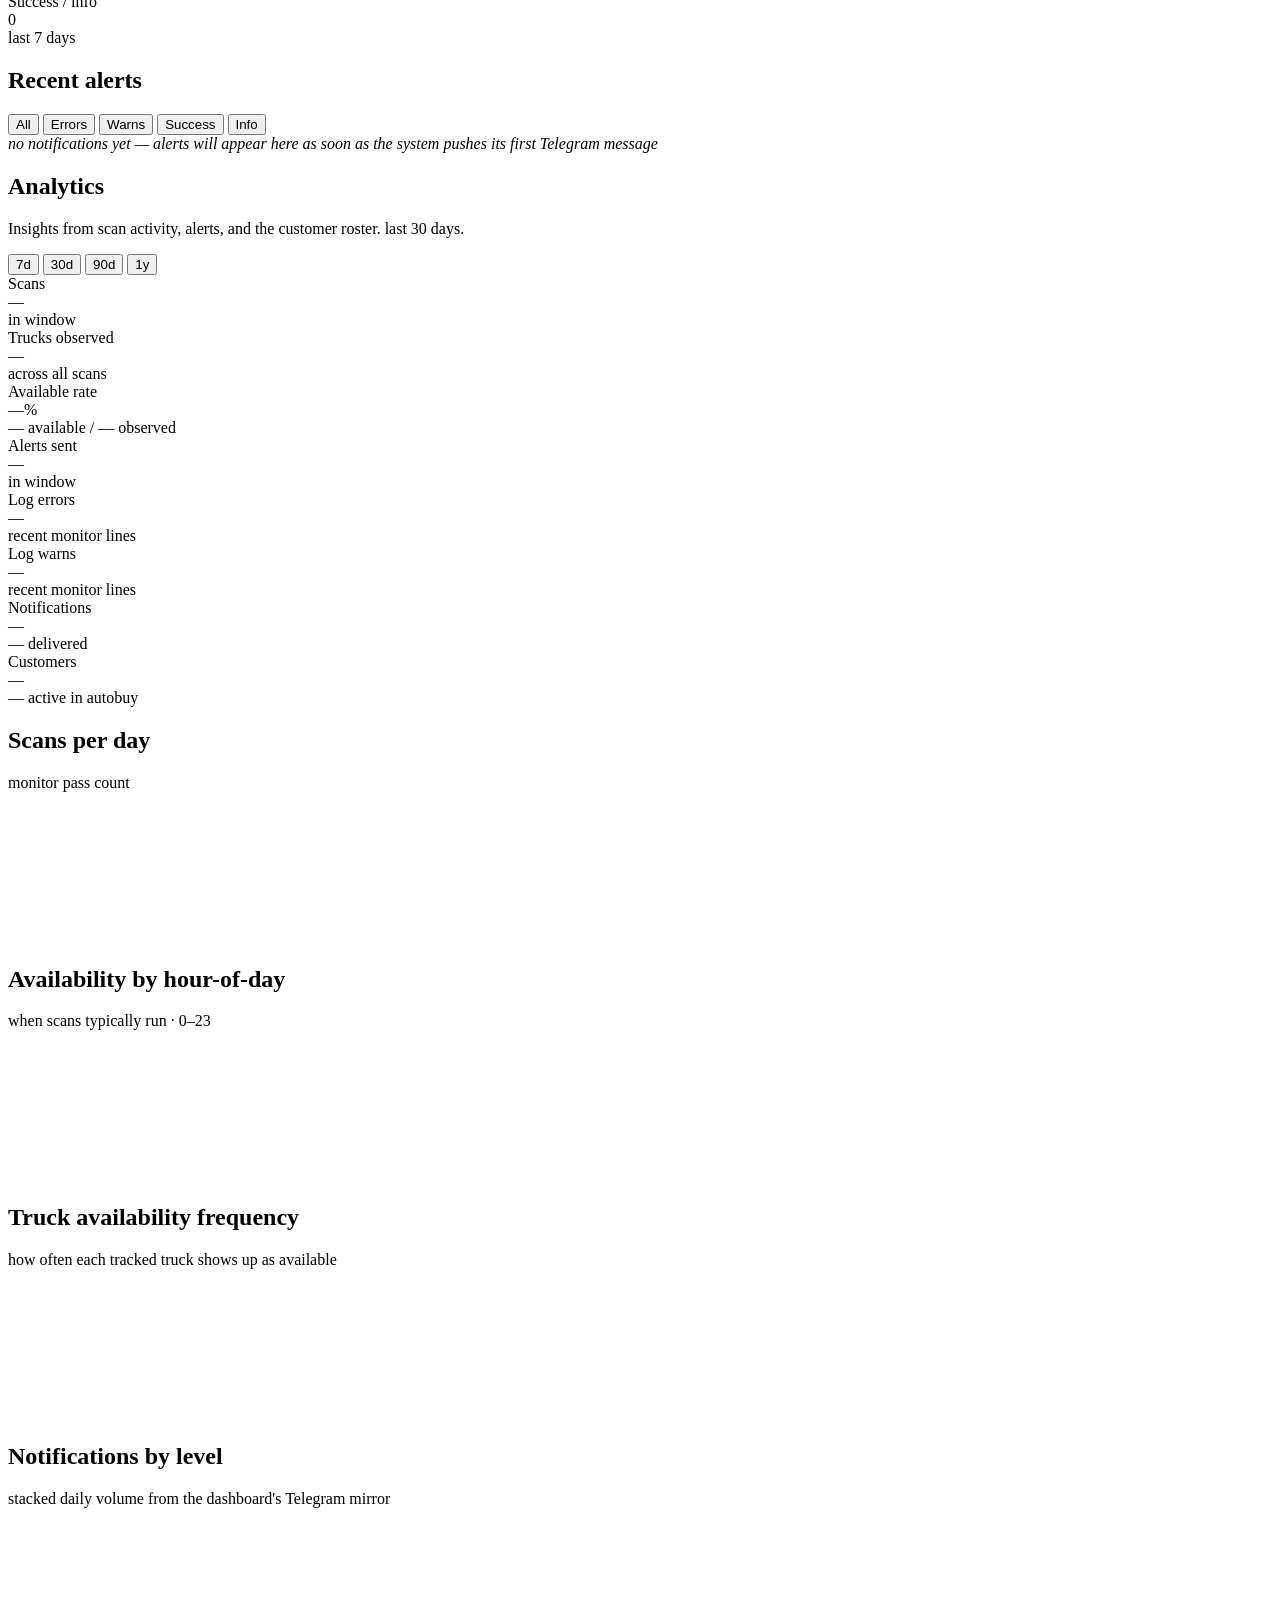
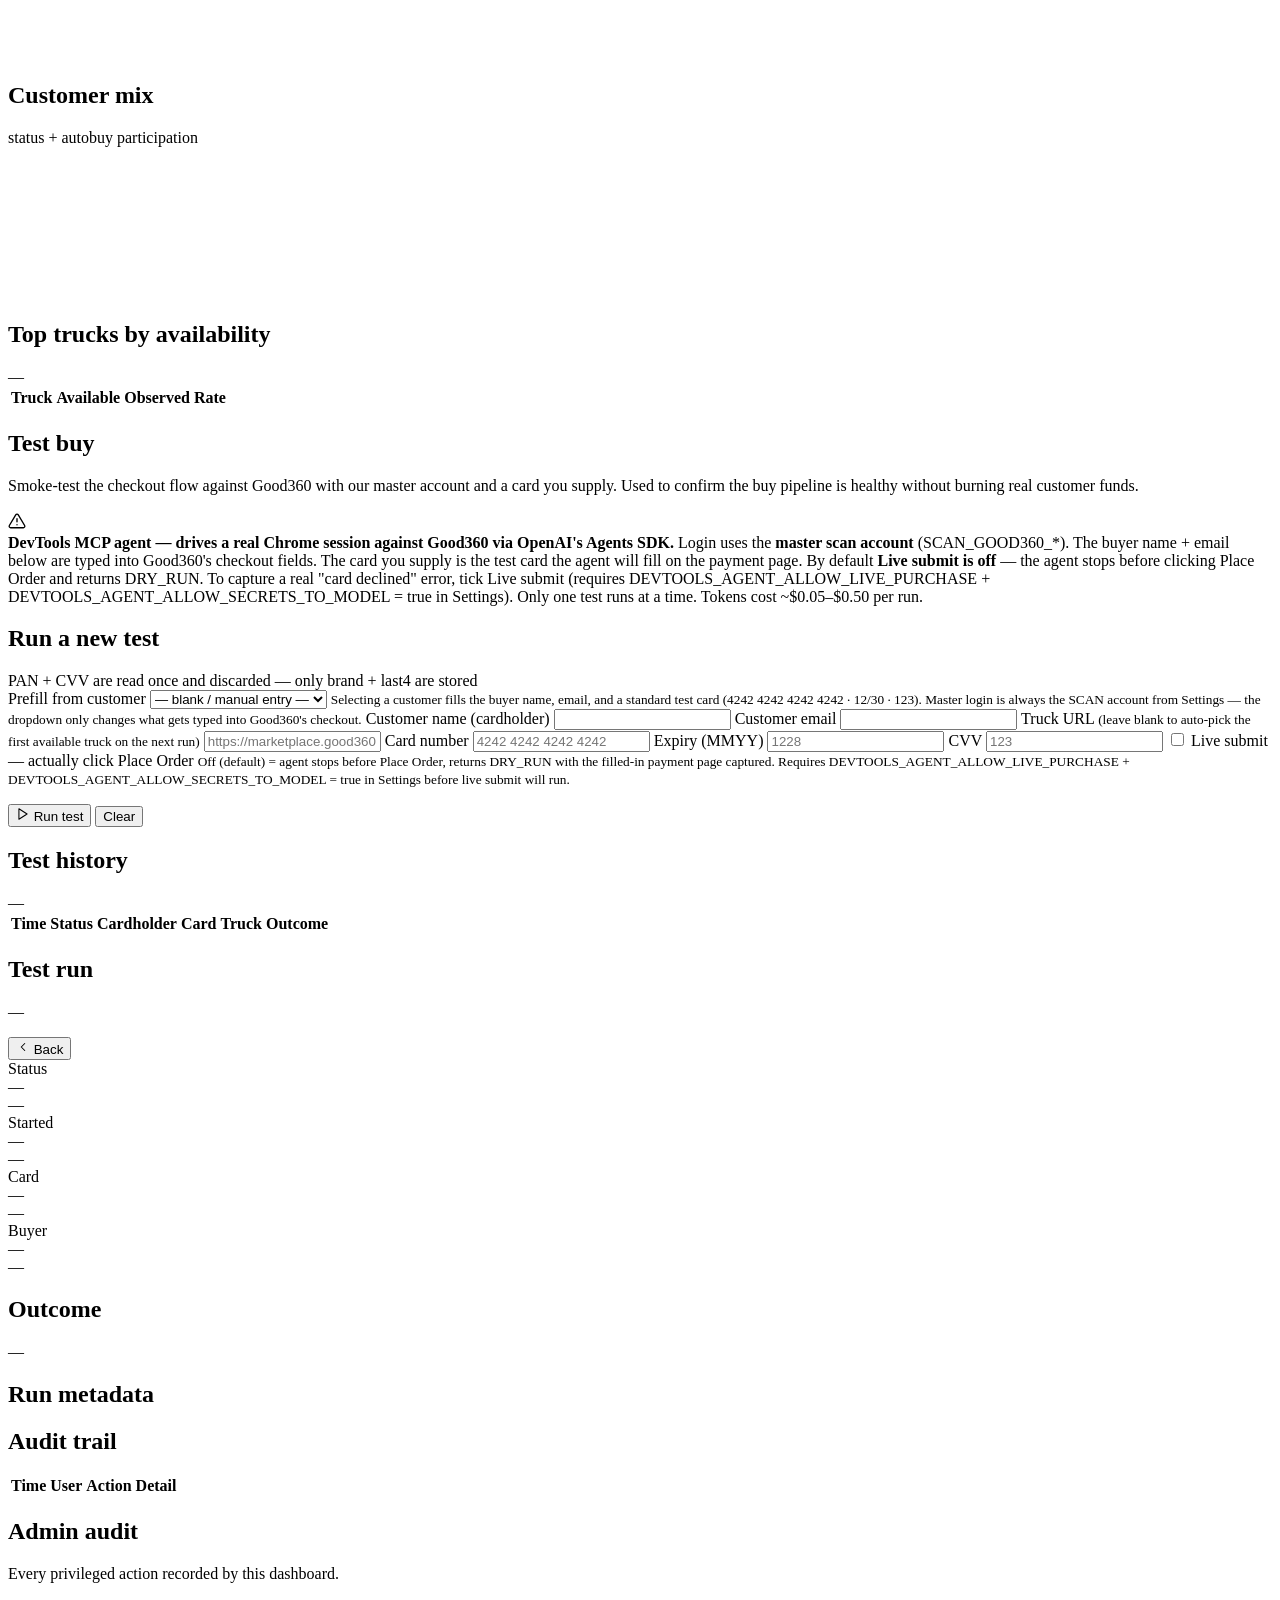
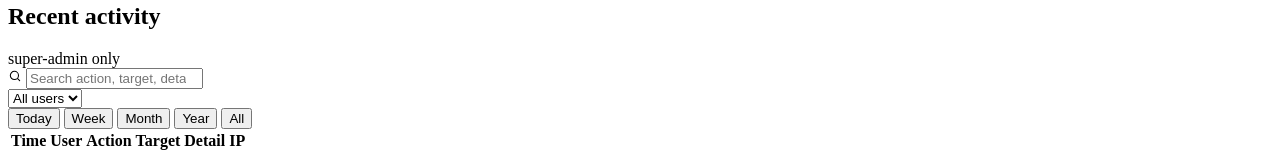
==== commit a43beb55: "Mission Control admin: Stages 1–5 + mobile + MCP autobuy wiring Big rollup since 1acbd03. Each stage" ====
--- a/missioncontrol/static/admin.html
+++ b/missioncontrol/static/admin.html
@@ -38,6 +38,19 @@
                 </svg>
                 <span>Purchases</span>
                 <span class="badge" id="purchasesBadge">—</span>
+            </button>
+            <button class="nav-item tab" data-tab="notifications">
+                <svg class="icon" viewBox="0 0 24 24" fill="none" stroke-width="1.7" stroke-linecap="round" stroke-linejoin="round">
+                    <path d="M18 8a6 6 0 0 0-12 0c0 7-3 9-3 9h18s-3-2-3-9"/><path d="M13.73 21a2 2 0 0 1-3.46 0"/>
+                </svg>
+                <span>Notifications</span>
+                <span class="badge" id="notificationsBadge">—</span>
+            </button>
+            <button class="nav-item tab" data-tab="analytics">
+                <svg class="icon" viewBox="0 0 24 24" fill="none" stroke-width="1.7" stroke-linecap="round" stroke-linejoin="round">
+                    <line x1="3" y1="12" x2="3" y2="20"/><line x1="9" y1="6" x2="9" y2="20"/><line x1="15" y1="3" x2="15" y2="20"/><line x1="21" y1="9" x2="21" y2="20"/>
+                </svg>
+                <span>Analytics</span>
             </button>
 
             <div class="sidebar-section-label">Manage</div>
@@ -63,6 +76,12 @@
                 </svg>
                 <span>Settings</span>
             </button>
+            <button class="nav-item tab super-only" data-tab="testbuy">
+                <svg class="icon" viewBox="0 0 24 24" fill="none" stroke-width="1.7" stroke-linecap="round" stroke-linejoin="round">
+                    <path d="M9 12l2 2 4-4"/><path d="M21 12c0 4.97-4.03 9-9 9s-9-4.03-9-9 4.03-9 9-9 9 4.03 9 9z"/>
+                </svg>
+                <span>Test buy</span>
+            </button>
             <button class="nav-item tab" data-tab="audit">
                 <svg class="icon" viewBox="0 0 24 24" fill="none" stroke-width="1.7" stroke-linecap="round" stroke-linejoin="round">
                     <path d="M14 2H6a2 2 0 0 0-2 2v16a2 2 0 0 0 2 2h12a2 2 0 0 0 2-2V8z"/><path d="M14 2v6h6"/>
@@ -126,14 +145,20 @@
 
                 <div class="metric-grid">
                     <div class="metric-card">
-                        <div class="label">Last scan</div>
+                        <div class="label">
+                            Last scan
+                            <span class="scan-pulse" id="scanPulse" hidden title="A check is in flight">
+                                <span class="scan-pulse__ring"></span>
+                                <span class="scan-pulse__core"></span>
+                            </span>
+                        </div>
                         <div class="value" id="metricLastScan">—</div>
                         <div class="meta" id="metricLastScanMeta">no data yet</div>
                     </div>
                     <div class="metric-card accent">
-                        <div class="label">Scans / window</div>
-                        <div class="value" id="metricScanCount">0</div>
-                        <div class="meta">last 200 entries</div>
+                        <div class="label">Next check</div>
+                        <div class="value" id="metricCountdown">—</div>
+                        <div class="meta" id="metricCountdownMeta">interval not yet inferred</div>
                     </div>
                     <div class="metric-card primary">
                         <div class="label">Errors (recent)</div>
@@ -157,11 +182,72 @@
 
                 <div class="surface-card" style="margin-bottom:var(--space-3)">
                     <div class="surface-card-head">
+                        <h2>Login health</h2>
+                        <span class="sub" id="loginMeta">—</span>
+                    </div>
+                    <div class="surface-card-body" id="loginBody">
+                        <div class="login-row">
+                            <div class="login-row__label">Last login</div>
+                            <div class="login-row__value" id="loginLast">—</div>
+                        </div>
+                        <div class="login-row" id="loginLastFailRow" hidden>
+                            <div class="login-row__label">Last failure</div>
+                            <div class="login-row__value" id="loginLastFail">—</div>
+                        </div>
+                        <div class="login-row">
+                            <div class="login-row__label">Recent attempts</div>
+                            <div class="login-row__value" id="loginAttempts">—</div>
+                        </div>
+                    </div>
+                </div>
+
+                <div class="surface-card" style="margin-bottom:var(--space-3)">
+                    <div class="surface-card-head">
+                        <h2>Roster</h2>
+                        <span class="sub" id="rosterMeta">—</span>
+                    </div>
+                    <div class="surface-card-body" id="rosterBody">
+                        <div class="roster-row">
+                            <div class="roster-row__label">Next up</div>
+                            <div class="roster-row__value" id="rosterNext">—</div>
+                        </div>
+                        <div class="roster-row">
+                            <div class="roster-row__label">Last buy</div>
+                            <div class="roster-row__value" id="rosterLast">—</div>
+                        </div>
+                        <div class="roster-row">
+                            <div class="roster-row__label">Cool-off</div>
+                            <div class="roster-row__value" id="rosterCool">—</div>
+                        </div>
+                    </div>
+                </div>
+
+                <div class="surface-card" style="margin-bottom:var(--space-3)">
+                    <div class="surface-card-head">
                         <h2>Live log tail</h2>
-                        <span class="sub" id="tailMeta">—</span>
+                        <span class="sub">
+                            <span class="filter-group" id="checkFilters">
+                                <button class="filter-pill active" data-filter-check="">All</button>
+                                <button class="filter-pill" data-filter-check="found">Found new</button>
+                                <button class="filter-pill" data-filter-check="no-new">No new</button>
+                                <button class="filter-pill" data-filter-check="error">Errors</button>
+                            </span>
+                            <span id="tailMeta">—</span>
+                        </span>
                     </div>
                     <div class="surface-card-body flush">
-                        <pre class="log-tail" id="logTail"><em style="color:var(--text-mute)">no log yet — start the monitor service</em></pre>
+                        <div class="check-list" id="checkList">
+                            <div class="check-empty"><em>no log yet — start the monitor service</em></div>
+                        </div>
+                        <div class="pagination" id="checkPager" hidden>
+                            <button class="pager-btn" data-pg="prev" aria-label="Previous page">
+                                <svg width="14" height="14" viewBox="0 0 24 24" fill="none" stroke="currentColor" stroke-width="2" stroke-linecap="round" stroke-linejoin="round"><path d="m15 18-6-6 6-6"/></svg>
+                            </button>
+                            <span class="pager-info" id="checkPagerInfo">—</span>
+                            <button class="pager-btn" data-pg="next" aria-label="Next page">
+                                <svg width="14" height="14" viewBox="0 0 24 24" fill="none" stroke="currentColor" stroke-width="2" stroke-linecap="round" stroke-linejoin="round"><path d="m9 18 6-6-6-6"/></svg>
+                            </button>
+                        </div>
                     </div>
                 </div>
 
@@ -171,12 +257,22 @@
                         <span class="sub" id="hbStatus">heartbeat: —</span>
                     </div>
                     <div class="surface-card-body flush">
-                        <table class="data" id="scansTable">
+                        <table class="data expandable" id="scansTable">
                             <thead><tr>
+                                <th style="width:24px"></th>
                                 <th>Time</th><th>Org</th><th>Login</th><th>Truck</th><th>Status</th>
                             </tr></thead>
                             <tbody></tbody>
                         </table>
+                        <div class="pagination" id="scansPager" hidden>
+                            <button class="pager-btn" data-pg="prev" aria-label="Previous page">
+                                <svg width="14" height="14" viewBox="0 0 24 24" fill="none" stroke="currentColor" stroke-width="2" stroke-linecap="round" stroke-linejoin="round"><path d="m15 18-6-6 6-6"/></svg>
+                            </button>
+                            <span class="pager-info" id="scansPagerInfo">—</span>
+                            <button class="pager-btn" data-pg="next" aria-label="Next page">
+                                <svg width="14" height="14" viewBox="0 0 24 24" fill="none" stroke="currentColor" stroke-width="2" stroke-linecap="round" stroke-linejoin="round"><path d="m9 18 6-6-6-6"/></svg>
+                            </button>
+                        </div>
                     </div>
                 </div>
             </section>
@@ -248,6 +344,18 @@
                     </div>
                 </div>
 
+                <div class="autobuy-bar" id="cdAutobuyBar" hidden>
+                    <div class="autobuy-bar__label">
+                        <span>Autobuy for this customer</span>
+                        <small id="cdAutobuyHint">decides whether the round-robin includes them</small>
+                    </div>
+                    <button class="autobuy-toggle off" type="button" id="cdAutobuyToggle"
+                            role="switch" aria-checked="false"
+                            aria-label="Autobuy for this customer">
+                        <span class="autobuy-toggle__track"><span class="autobuy-toggle__thumb"></span></span>
+                    </button>
+                </div>
+
                 <div class="metric-grid">
                     <div class="metric-card" id="cdMetricStatus">
                         <div class="label">Status</div>
@@ -271,49 +379,100 @@
                     </div>
                 </div>
 
-                <div class="surface-card" style="margin-bottom:var(--space-3)">
-                    <div class="surface-card-head"><h2>Profile</h2></div>
-                    <div class="surface-card-body">
-                        <dl class="kv-grid" id="cdProfile"></dl>
-                    </div>
-                </div>
-
-                <div class="surface-card" style="margin-bottom:var(--space-3)">
-                    <div class="surface-card-head"><h2>Operations</h2></div>
-                    <div class="surface-card-body">
-                        <dl class="kv-grid" id="cdOps"></dl>
-                    </div>
-                </div>
-
-                <div class="surface-card" style="margin-bottom:var(--space-3)">
-                    <div class="surface-card-head">
-                        <h2>Partner credentials</h2>
-                        <span class="sub" id="cdCredsSub">click "Show full record" to reveal</span>
-                    </div>
-                    <div class="surface-card-body">
-                        <dl class="kv-grid" id="cdCreds">
-                            <dt>username</dt><dd class="mono"><em style="color:var(--text-mute)">hidden — click "Show full record"</em></dd>
-                            <dt>password</dt><dd class="mono"><em style="color:var(--text-mute)">hidden</em></dd>
-                        </dl>
-                    </div>
-                </div>
-
-                <div class="surface-card" style="margin-bottom:var(--space-3)">
-                    <div class="surface-card-head">
-                        <h2>Payment methods</h2>
-                        <span class="sub" id="cdCardsSub">card numbers and CVVs are masked even after reveal</span>
-                    </div>
-                    <div class="surface-card-body">
-                        <div id="cdCards"><em style="color:var(--text-mute)">hidden — click "Show full record"</em></div>
-                    </div>
-                </div>
-
-                <div class="surface-card">
-                    <div class="surface-card-head"><h2>Acknowledgements</h2></div>
-                    <div class="surface-card-body">
-                        <dl class="kv-grid" id="cdAcks">
-                            <dt colspan="2"><em style="color:var(--text-mute)">live fetch only</em></dt>
-                        </dl>
+                <div class="cd-tabs" id="cdTabs">
+                    <button class="cd-tab active" data-cd-tab="profile">Profile</button>
+                    <button class="cd-tab" data-cd-tab="history">Buy history</button>
+                </div>
+
+                <div class="cd-tabpanel active" data-cd-panel="profile">
+                    <div class="surface-card" style="margin-bottom:var(--space-3)">
+                        <div class="surface-card-head"><h2>Profile</h2></div>
+                        <div class="surface-card-body">
+                            <dl class="kv-grid" id="cdProfile"></dl>
+                        </div>
+                    </div>
+
+                    <div class="surface-card" style="margin-bottom:var(--space-3)">
+                        <div class="surface-card-head"><h2>Operations</h2></div>
+                        <div class="surface-card-body">
+                            <dl class="kv-grid" id="cdOps"></dl>
+                        </div>
+                    </div>
+
+                    <div class="surface-card" style="margin-bottom:var(--space-3)">
+                        <div class="surface-card-head">
+                            <h2>Partner credentials</h2>
+                            <span class="sub" id="cdCredsSub">click "Show full record" to reveal</span>
+                        </div>
+                        <div class="surface-card-body">
+                            <dl class="kv-grid" id="cdCreds">
+                                <dt>username</dt><dd class="mono"><em style="color:var(--text-mute)">hidden — click "Show full record"</em></dd>
+                                <dt>password</dt><dd class="mono"><em style="color:var(--text-mute)">hidden</em></dd>
+                            </dl>
+                        </div>
+                    </div>
+
+                    <div class="surface-card" style="margin-bottom:var(--space-3)">
+                        <div class="surface-card-head">
+                            <h2>Payment methods</h2>
+                            <span class="sub" id="cdCardsSub">card numbers and CVVs are masked even after reveal</span>
+                        </div>
+                        <div class="surface-card-body">
+                            <div id="cdCards"><em style="color:var(--text-mute)">hidden — click "Show full record"</em></div>
+                        </div>
+                    </div>
+
+                    <div class="surface-card">
+                        <div class="surface-card-head"><h2>Acknowledgements</h2></div>
+                        <div class="surface-card-body">
+                            <dl class="kv-grid" id="cdAcks">
+                                <dt colspan="2"><em style="color:var(--text-mute)">live fetch only</em></dt>
+                            </dl>
+                        </div>
+                    </div>
+                </div>
+
+                <div class="cd-tabpanel" data-cd-panel="history">
+                    <div class="metric-grid">
+                        <div class="metric-card ok">
+                            <div class="label">Successful buys</div>
+                            <div class="value" id="cdHistOk">0</div>
+                            <div class="meta">all-time</div>
+                        </div>
+                        <div class="metric-card primary">
+                            <div class="label">Failed attempts</div>
+                            <div class="value" id="cdHistFail">0</div>
+                            <div class="meta">all-time</div>
+                        </div>
+                        <div class="metric-card">
+                            <div class="label">Total spent</div>
+                            <div class="value" id="cdHistTotal">$0</div>
+                            <div class="meta">on successes</div>
+                        </div>
+                    </div>
+
+                    <div class="surface-card">
+                        <div class="surface-card-head">
+                            <h2>Transactions</h2>
+                            <span class="sub" id="cdHistSub">—</span>
+                        </div>
+                        <div class="surface-card-body flush">
+                            <table class="data" id="cdHistoryTable">
+                                <thead><tr>
+                                    <th>Time</th><th>Truck</th><th>Total</th><th>Status</th><th>Detail</th>
+                                </tr></thead>
+                                <tbody></tbody>
+                            </table>
+                            <div class="pagination" id="cdHistPager" hidden>
+                                <button class="pager-btn" data-pg="prev" aria-label="Previous page">
+                                    <svg width="14" height="14" viewBox="0 0 24 24" fill="none" stroke="currentColor" stroke-width="2" stroke-linecap="round" stroke-linejoin="round"><path d="m15 18-6-6 6-6"/></svg>
+                                </button>
+                                <span class="pager-info" id="cdHistPagerInfo">—</span>
+                                <button class="pager-btn" data-pg="next" aria-label="Next page">
+                                    <svg width="14" height="14" viewBox="0 0 24 24" fill="none" stroke="currentColor" stroke-width="2" stroke-linecap="round" stroke-linejoin="round"><path d="m9 18 6-6-6-6"/></svg>
+                                </button>
+                            </div>
+                        </div>
                     </div>
                 </div>
             </section>
@@ -377,13 +536,41 @@
                         <span class="sub" id="custRosterSub">—</span>
                     </div>
                     <div class="surface-card-body flush">
+                        <div class="toolbar">
+                            <div class="toolbar-search">
+                                <svg width="14" height="14" viewBox="0 0 24 24" fill="none" stroke="currentColor" stroke-width="1.8" stroke-linecap="round" stroke-linejoin="round"><circle cx="11" cy="11" r="7"/><path d="m20 20-3.5-3.5"/></svg>
+                                <input id="custSearch" type="search" placeholder="Search org, name, or email…" autocomplete="off">
+                            </div>
+                            <div class="filter-group" id="custStatusFilters">
+                                <button class="filter-pill active" data-cust-status="">All</button>
+                                <button class="filter-pill" data-cust-status="active">Active</button>
+                                <button class="filter-pill" data-cust-status="paused">Paused</button>
+                                <button class="filter-pill" data-cust-status="onboarding">Onboarding</button>
+                                <button class="filter-pill" data-cust-status="inactive">Inactive</button>
+                            </div>
+                            <div class="filter-group" id="custAutobuyFilters">
+                                <button class="filter-pill active" data-cust-autobuy="">Any autobuy</button>
+                                <button class="filter-pill" data-cust-autobuy="on">Autobuy on</button>
+                                <button class="filter-pill" data-cust-autobuy="off">Autobuy off</button>
+                                <button class="filter-pill" data-cust-autobuy="cool">Cool-off</button>
+                            </div>
+                        </div>
                         <table class="data" id="customersTable">
                             <thead><tr>
-                                <th>Org</th><th>Status</th><th>Priority</th><th>Max budget</th>
+                                <th>Org</th><th>Status</th><th>Autobuy</th><th>Priority</th><th>Max budget</th>
                                 <th>Last used</th><th>Updated</th>
                             </tr></thead>
                             <tbody></tbody>
                         </table>
+                        <div class="pagination" id="custPager" hidden>
+                            <button class="pager-btn" data-pg="prev" aria-label="Previous page">
+                                <svg width="14" height="14" viewBox="0 0 24 24" fill="none" stroke="currentColor" stroke-width="2" stroke-linecap="round" stroke-linejoin="round"><path d="m15 18-6-6 6-6"/></svg>
+                            </button>
+                            <span class="pager-info" id="custPagerInfo">—</span>
+                            <button class="pager-btn" data-pg="next" aria-label="Next page">
+                                <svg width="14" height="14" viewBox="0 0 24 24" fill="none" stroke="currentColor" stroke-width="2" stroke-linecap="round" stroke-linejoin="round"><path d="m9 18 6-6-6-6"/></svg>
+                            </button>
+                        </div>
                     </div>
                 </div>
             </section>
@@ -571,6 +758,393 @@
                 </div>
             </section>
 
+            <!-- ============ NOTIFICATIONS ============ -->
+            <section data-panel="notifications" class="panel">
+                <div class="panel-header">
+                    <div>
+                        <h1>Notifications</h1>
+                        <p class="lede">Every alert that's been pushed to Telegram. Mirrored from the dashboard's own log so you can review history without scrolling chat.</p>
+                    </div>
+                    <div class="panel-actions">
+                        <button id="notifRefreshBtn" class="btn btn-ghost">
+                            <svg width="14" height="14" viewBox="0 0 24 24" fill="none" stroke="currentColor" stroke-width="1.8" stroke-linecap="round" stroke-linejoin="round"><path d="M21 12a9 9 0 1 1-3-6.7"/><polyline points="21 3 21 9 15 9"/></svg>
+                            Refresh
+                        </button>
+                    </div>
+                </div>
+
+                <div class="metric-grid">
+                    <div class="metric-card">
+                        <div class="label">Total (7d)</div>
+                        <div class="value" id="notifTotal">0</div>
+                        <div class="meta">all sources</div>
+                    </div>
+                    <div class="metric-card primary">
+                        <div class="label">Errors</div>
+                        <div class="value" id="notifErrors">0</div>
+                        <div class="meta">last 7 days</div>
+                    </div>
+                    <div class="metric-card accent">
+                        <div class="label">Warnings</div>
+                        <div class="value" id="notifWarns">0</div>
+                        <div class="meta">last 7 days</div>
+                    </div>
+                    <div class="metric-card ok">
+                        <div class="label">Success / info</div>
+                        <div class="value" id="notifInfo">0</div>
+                        <div class="meta">last 7 days</div>
+                    </div>
+                </div>
+
+                <div class="surface-card">
+                    <div class="surface-card-head">
+                        <h2>Recent alerts</h2>
+                        <span class="sub">
+                            <span class="filter-group" id="notifFilters">
+                                <button class="filter-pill active" data-filter-level="">All</button>
+                                <button class="filter-pill" data-filter-level="error">Errors</button>
+                                <button class="filter-pill" data-filter-level="warn">Warns</button>
+                                <button class="filter-pill" data-filter-level="success">Success</button>
+                                <button class="filter-pill" data-filter-level="info">Info</button>
+                            </span>
+                        </span>
+                    </div>
+                    <div class="surface-card-body flush">
+                        <div class="check-list" id="notifList">
+                            <div class="check-empty"><em>no notifications yet — alerts will appear here as soon as the system pushes its first Telegram message</em></div>
+                        </div>
+                        <div class="pagination" id="notifPager" hidden>
+                            <button class="pager-btn" data-pg="prev" aria-label="Previous page">
+                                <svg width="14" height="14" viewBox="0 0 24 24" fill="none" stroke="currentColor" stroke-width="2" stroke-linecap="round" stroke-linejoin="round"><path d="m15 18-6-6 6-6"/></svg>
+                            </button>
+                            <span class="pager-info" id="notifPagerInfo">—</span>
+                            <button class="pager-btn" data-pg="next" aria-label="Next page">
+                                <svg width="14" height="14" viewBox="0 0 24 24" fill="none" stroke="currentColor" stroke-width="2" stroke-linecap="round" stroke-linejoin="round"><path d="m9 18 6-6-6-6"/></svg>
+                            </button>
+                        </div>
+                    </div>
+                </div>
+            </section>
+
+            <!-- ============ ANALYTICS ============ -->
+            <section data-panel="analytics" class="panel">
+                <div class="panel-header">
+                    <div>
+                        <h1>Analytics</h1>
+                        <p class="lede">Insights from scan activity, alerts, and the customer roster. <span id="analyticsRangeLabel">last 30 days</span>.</p>
+                    </div>
+                    <div class="panel-actions">
+                        <div class="filter-group" id="analyticsRange">
+                            <button class="filter-pill" data-range="7">7d</button>
+                            <button class="filter-pill active" data-range="30">30d</button>
+                            <button class="filter-pill" data-range="90">90d</button>
+                            <button class="filter-pill" data-range="365">1y</button>
+                        </div>
+                    </div>
+                </div>
+
+                <div class="metric-grid">
+                    <div class="metric-card">
+                        <div class="label">Scans</div>
+                        <div class="value" id="anaScanCount">—</div>
+                        <div class="meta" id="anaScanMeta">in window</div>
+                    </div>
+                    <div class="metric-card accent">
+                        <div class="label">Trucks observed</div>
+                        <div class="value" id="anaObsCount">—</div>
+                        <div class="meta" id="anaObsMeta">across all scans</div>
+                    </div>
+                    <div class="metric-card ok">
+                        <div class="label">Available rate</div>
+                        <div class="value" id="anaAvailRate">—%</div>
+                        <div class="meta" id="anaAvailMeta">— available / — observed</div>
+                    </div>
+                    <div class="metric-card primary">
+                        <div class="label">Alerts sent</div>
+                        <div class="value" id="anaAlertsSent">—</div>
+                        <div class="meta" id="anaAlertsMeta">in window</div>
+                    </div>
+                </div>
+
+                <div class="metric-grid" style="margin-top:0">
+                    <div class="metric-card">
+                        <div class="label">Log errors</div>
+                        <div class="value" id="anaLogErr">—</div>
+                        <div class="meta">recent monitor lines</div>
+                    </div>
+                    <div class="metric-card">
+                        <div class="label">Log warns</div>
+                        <div class="value" id="anaLogWarn">—</div>
+                        <div class="meta">recent monitor lines</div>
+                    </div>
+                    <div class="metric-card">
+                        <div class="label">Notifications</div>
+                        <div class="value" id="anaNotifTotal">—</div>
+                        <div class="meta" id="anaNotifMeta">— delivered</div>
+                    </div>
+                    <div class="metric-card">
+                        <div class="label">Customers</div>
+                        <div class="value" id="anaCustTotal">—</div>
+                        <div class="meta" id="anaCustMeta">— active in autobuy</div>
+                    </div>
+                </div>
+
+                <div class="chart-grid">
+                    <div class="surface-card chart-card">
+                        <div class="surface-card-head">
+                            <h2>Scans per day</h2>
+                            <span class="sub">monitor pass count</span>
+                        </div>
+                        <div class="surface-card-body">
+                            <div class="chart-host"><canvas id="chartScans"></canvas></div>
+                        </div>
+                    </div>
+
+                    <div class="surface-card chart-card">
+                        <div class="surface-card-head">
+                            <h2>Availability by hour-of-day</h2>
+                            <span class="sub">when scans typically run · 0–23</span>
+                        </div>
+                        <div class="surface-card-body">
+                            <div class="chart-host"><canvas id="chartHour"></canvas></div>
+                        </div>
+                    </div>
+
+                    <div class="surface-card chart-card chart-card--full">
+                        <div class="surface-card-head">
+                            <h2>Truck availability frequency</h2>
+                            <span class="sub">how often each tracked truck shows up as available</span>
+                        </div>
+                        <div class="surface-card-body">
+                            <div class="chart-host"><canvas id="chartTrucks"></canvas></div>
+                        </div>
+                    </div>
+
+                    <div class="surface-card chart-card chart-card--wide">
+                        <div class="surface-card-head">
+                            <h2>Notifications by level</h2>
+                            <span class="sub">stacked daily volume from the dashboard's Telegram mirror</span>
+                        </div>
+                        <div class="surface-card-body">
+                            <div class="chart-host"><canvas id="chartNotifs"></canvas></div>
+                        </div>
+                    </div>
+
+                    <div class="surface-card chart-card">
+                        <div class="surface-card-head">
+                            <h2>Customer mix</h2>
+                            <span class="sub">status + autobuy participation</span>
+                        </div>
+                        <div class="surface-card-body">
+                            <div class="chart-host"><canvas id="chartCustomers"></canvas></div>
+                        </div>
+                    </div>
+
+                    <div class="surface-card chart-card chart-card--full">
+                        <div class="surface-card-head">
+                            <h2>Top trucks by availability</h2>
+                            <span class="sub" id="anaTrucksSub">—</span>
+                        </div>
+                        <div class="surface-card-body flush">
+                            <table class="data" id="anaTrucksTable">
+                                <thead><tr>
+                                    <th>Truck</th><th>Available</th><th>Observed</th><th>Rate</th>
+                                </tr></thead>
+                                <tbody></tbody>
+                            </table>
+                        </div>
+                    </div>
+                </div>
+
+                <div class="surface-card" id="anaGapsCard" style="margin-top:var(--space-3)" hidden>
+                    <div class="surface-card-head">
+                        <h2>Data gaps</h2>
+                        <span class="sub">things this report can't yet show — and why</span>
+                    </div>
+                    <div class="surface-card-body">
+                        <ul class="data-gaps" id="anaGaps"></ul>
+                    </div>
+                </div>
+            </section>
+
+            <!-- ============ TEST BUY ============ -->
+            <section data-panel="testbuy" class="panel">
+                <div class="panel-header">
+                    <div>
+                        <h1>Test buy</h1>
+                        <p class="lede">Smoke-test the checkout flow against Good360 with our master account and a card you supply. Used to confirm the buy pipeline is healthy without burning real customer funds.</p>
+                    </div>
+                </div>
+
+                <div class="warn-banner">
+                    <svg width="18" height="18" viewBox="0 0 24 24" fill="none" stroke="currentColor" stroke-width="1.8" stroke-linecap="round" stroke-linejoin="round" style="flex-shrink:0;margin-top:1px">
+                        <path d="M10.29 3.86 1.82 18a2 2 0 0 0 1.71 3h16.94a2 2 0 0 0 1.71-3L13.71 3.86a2 2 0 0 0-3.42 0z"/><line x1="12" y1="9" x2="12" y2="13"/><line x1="12" y1="17" x2="12.01" y2="17"/>
+                    </svg>
+                    <div>
+                        <strong>DevTools MCP agent — drives a real Chrome session against Good360 via OpenAI's Agents SDK.</strong>
+                        <span class="warn-text">
+                            Login uses the <strong>master scan account</strong> (SCAN_GOOD360_*). The buyer name + email below are typed into Good360's checkout fields. The card you supply is the test card the agent will fill on the payment page. By default <strong>Live submit is off</strong> — the agent stops before clicking Place Order and returns DRY_RUN. To capture a real "card declined" error, tick Live submit (requires DEVTOOLS_AGENT_ALLOW_LIVE_PURCHASE + DEVTOOLS_AGENT_ALLOW_SECRETS_TO_MODEL = true in Settings). Only one test runs at a time. Tokens cost ~$0.05–$0.50 per run.
+                        </span>
+                    </div>
+                </div>
+
+                <div class="surface-card" style="margin-bottom:var(--space-3)">
+                    <div class="surface-card-head">
+                        <h2>Run a new test</h2>
+                        <span class="sub">PAN + CVV are read once and discarded — only brand + last4 are stored</span>
+                    </div>
+                    <div class="surface-card-body">
+                        <form id="testbuyForm" novalidate class="testbuy-form">
+                            <label class="span-2">Prefill from customer
+                                <select id="testbuyCustomer" class="select-input" aria-label="Pick a customer to prefill the test form">
+                                    <option value="">— blank / manual entry —</option>
+                                </select>
+                                <small>Selecting a customer fills the buyer name, email, and a standard test card (4242 4242 4242 4242 · 12/30 · 123). Master login is always the SCAN account from Settings — the dropdown only changes what gets typed into Good360's checkout.</small>
+                            </label>
+                            <label>Customer name (cardholder)
+                                <input type="text" name="customer_name" autocomplete="cc-name" required>
+                            </label>
+                            <label>Customer email
+                                <input type="email" name="customer_email" autocomplete="email" required>
+                            </label>
+                            <label class="span-2">Truck URL <small>(leave blank to auto-pick the first available truck on the next run)</small>
+                                <input type="url" name="truck_url" placeholder="https://marketplace.good360.org/…" autocomplete="off">
+                            </label>
+                            <label class="span-2">Card number
+                                <input type="text" inputmode="numeric" name="card_number" placeholder="4242 4242 4242 4242" autocomplete="cc-number" required maxlength="23">
+                            </label>
+                            <label>Expiry (MMYY)
+                                <input type="text" inputmode="numeric" name="card_expiry" placeholder="1228" autocomplete="cc-exp" required maxlength="6">
+                            </label>
+                            <label>CVV
+                                <input type="text" inputmode="numeric" name="card_cvv" placeholder="123" autocomplete="cc-csc" required maxlength="4">
+                            </label>
+                            <label class="span-2 testbuy-livesubmit">
+                                <input type="checkbox" name="live_submit">
+                                <span>Live submit — actually click Place Order</span>
+                                <small>Off (default) = agent stops before Place Order, returns DRY_RUN with the filled-in payment page captured. Requires DEVTOOLS_AGENT_ALLOW_LIVE_PURCHASE + DEVTOOLS_AGENT_ALLOW_SECRETS_TO_MODEL = true in Settings before live submit will run.</small>
+                            </label>
+                            <p class="error" id="testbuyErr"></p>
+                            <div class="testbuy-actions">
+                                <button type="submit" class="btn btn-primary" id="testbuySubmit">
+                                    <svg width="14" height="14" viewBox="0 0 24 24" fill="none" stroke="currentColor" stroke-width="1.8" stroke-linecap="round" stroke-linejoin="round"><polygon points="5 3 19 12 5 21 5 3"/></svg>
+                                    Run test
+                                </button>
+                                <button type="reset" class="btn btn-ghost">Clear</button>
+                            </div>
+                        </form>
+                    </div>
+                </div>
+
+                <div class="surface-card">
+                    <div class="surface-card-head">
+                        <h2>Test history</h2>
+                        <span class="sub" id="testbuySub">—</span>
+                    </div>
+                    <div class="surface-card-body flush">
+                        <table class="data" id="testbuyTable">
+                            <thead><tr>
+                                <th class="audit-col-time">Time</th>
+                                <th>Status</th>
+                                <th>Cardholder</th>
+                                <th>Card</th>
+                                <th>Truck</th>
+                                <th>Outcome</th>
+                                <th></th>
+                            </tr></thead>
+                            <tbody></tbody>
+                        </table>
+                        <div class="pagination" id="testbuyPager" hidden>
+                            <button class="pager-btn" data-pg="prev" aria-label="Previous page">
+                                <svg width="14" height="14" viewBox="0 0 24 24" fill="none" stroke="currentColor" stroke-width="2" stroke-linecap="round" stroke-linejoin="round"><path d="m15 18-6-6 6-6"/></svg>
+                            </button>
+                            <span class="pager-info" id="testbuyPagerInfo">—</span>
+                            <button class="pager-btn" data-pg="next" aria-label="Next page">
+                                <svg width="14" height="14" viewBox="0 0 24 24" fill="none" stroke="currentColor" stroke-width="2" stroke-linecap="round" stroke-linejoin="round"><path d="m9 18 6-6-6-6"/></svg>
+                            </button>
+                        </div>
+                    </div>
+                </div>
+            </section>
+
+            <!-- ============ TEST DETAIL (sub-page of testbuy) ============ -->
+            <section data-panel="test-detail" class="panel">
+                <div class="panel-header">
+                    <div>
+                        <h1 id="tdName">Test run</h1>
+                        <p class="lede" id="tdSub">—</p>
+                    </div>
+                    <div class="panel-actions">
+                        <button class="btn btn-ghost tab" data-tab="testbuy">
+                            <svg width="14" height="14" viewBox="0 0 24 24" fill="none" stroke="currentColor" stroke-width="1.8" stroke-linecap="round" stroke-linejoin="round"><path d="m15 18-6-6 6-6"/></svg>
+                            Back
+                        </button>
+                    </div>
+                </div>
+
+                <div class="metric-grid">
+                    <div class="metric-card" id="tdStatusCard">
+                        <div class="label">Status</div>
+                        <div class="value" id="tdStatus">—</div>
+                        <div class="meta" id="tdStatusMeta">—</div>
+                    </div>
+                    <div class="metric-card">
+                        <div class="label">Started</div>
+                        <div class="value" id="tdStarted">—</div>
+                        <div class="meta" id="tdDuration">—</div>
+                    </div>
+                    <div class="metric-card">
+                        <div class="label">Card</div>
+                        <div class="value mono" id="tdCard">—</div>
+                        <div class="meta" id="tdCardMeta">—</div>
+                    </div>
+                    <div class="metric-card">
+                        <div class="label">Buyer</div>
+                        <div class="value" id="tdBuyer">—</div>
+                        <div class="meta" id="tdBuyerEmail">—</div>
+                    </div>
+                </div>
+
+                <div class="surface-card" style="margin-bottom:var(--space-3)">
+                    <div class="surface-card-head"><h2>Outcome</h2></div>
+                    <div class="surface-card-body">
+                        <p class="td-summary" id="tdSummary">—</p>
+                        <pre class="td-error" id="tdError" hidden></pre>
+                    </div>
+                </div>
+
+                <div class="surface-card" style="margin-bottom:var(--space-3)" id="tdScreenshotCard" hidden>
+                    <div class="surface-card-head">
+                        <h2>End-of-run screenshot</h2>
+                        <span class="sub">captured after the Place Order click — may include filled card digits</span>
+                    </div>
+                    <div class="surface-card-body" style="padding:0">
+                        <a href="#" id="tdScreenshotLink" target="_blank" rel="noopener">
+                            <img id="tdScreenshot" alt="Test run screenshot" style="width:100%;display:block">
+                        </a>
+                    </div>
+                </div>
+
+                <div class="surface-card" style="margin-bottom:var(--space-3)">
+                    <div class="surface-card-head"><h2>Run metadata</h2></div>
+                    <div class="surface-card-body">
+                        <dl class="kv-grid" id="tdMeta"></dl>
+                    </div>
+                </div>
+
+                <div class="surface-card">
+                    <div class="surface-card-head"><h2>Audit trail</h2></div>
+                    <div class="surface-card-body flush">
+                        <table class="data" id="tdAuditTable">
+                            <thead><tr>
+                                <th class="audit-col-time">Time</th><th>User</th><th>Action</th><th>Detail</th>
+                            </tr></thead>
+                            <tbody></tbody>
+                        </table>
+                    </div>
+                </div>
+            </section>
+
             <!-- ============ AUDIT ============ -->
             <section data-panel="audit" class="panel">
                 <div class="panel-header">
@@ -583,15 +1157,40 @@
                 <div class="surface-card">
                     <div class="surface-card-head">
                         <h2>Recent activity</h2>
-                        <span class="sub">super-admin only</span>
+                        <span class="sub" id="auditSub">super-admin only</span>
                     </div>
                     <div class="surface-card-body flush">
+                        <div class="toolbar">
+                            <div class="toolbar-search">
+                                <svg width="14" height="14" viewBox="0 0 24 24" fill="none" stroke="currentColor" stroke-width="1.8" stroke-linecap="round" stroke-linejoin="round"><circle cx="11" cy="11" r="7"/><path d="m20 20-3.5-3.5"/></svg>
+                                <input id="auditSearch" type="search" placeholder="Search action, target, detail, IP…" autocomplete="off">
+                            </div>
+                            <select id="auditUserFilter" class="select-input" aria-label="Filter by user">
+                                <option value="">All users</option>
+                            </select>
+                            <div class="filter-group" id="auditDateFilters">
+                                <button class="filter-pill" data-audit-days="1">Today</button>
+                                <button class="filter-pill" data-audit-days="7">Week</button>
+                                <button class="filter-pill active" data-audit-days="30">Month</button>
+                                <button class="filter-pill" data-audit-days="365">Year</button>
+                                <button class="filter-pill" data-audit-days="0">All</button>
+                            </div>
+                        </div>
                         <table class="data" id="auditTable">
                             <thead><tr>
-                                <th>Time</th><th>User</th><th>Action</th><th>Target</th><th>Detail</th><th>IP</th>
+                                <th class="audit-col-time">Time</th><th>User</th><th>Action</th><th>Target</th><th>Detail</th><th>IP</th>
                             </tr></thead>
                             <tbody></tbody>
                         </table>
+                        <div class="pagination" id="auditPager" hidden>
+                            <button class="pager-btn" data-pg="prev" aria-label="Previous page">
+                                <svg width="14" height="14" viewBox="0 0 24 24" fill="none" stroke="currentColor" stroke-width="2" stroke-linecap="round" stroke-linejoin="round"><path d="m15 18-6-6 6-6"/></svg>
+                            </button>
+                            <span class="pager-info" id="auditPagerInfo">—</span>
+                            <button class="pager-btn" data-pg="next" aria-label="Next page">
+                                <svg width="14" height="14" viewBox="0 0 24 24" fill="none" stroke="currentColor" stroke-width="2" stroke-linecap="round" stroke-linejoin="round"><path d="m9 18 6-6-6-6"/></svg>
+                            </button>
+                        </div>
                     </div>
                 </div>
             </section>
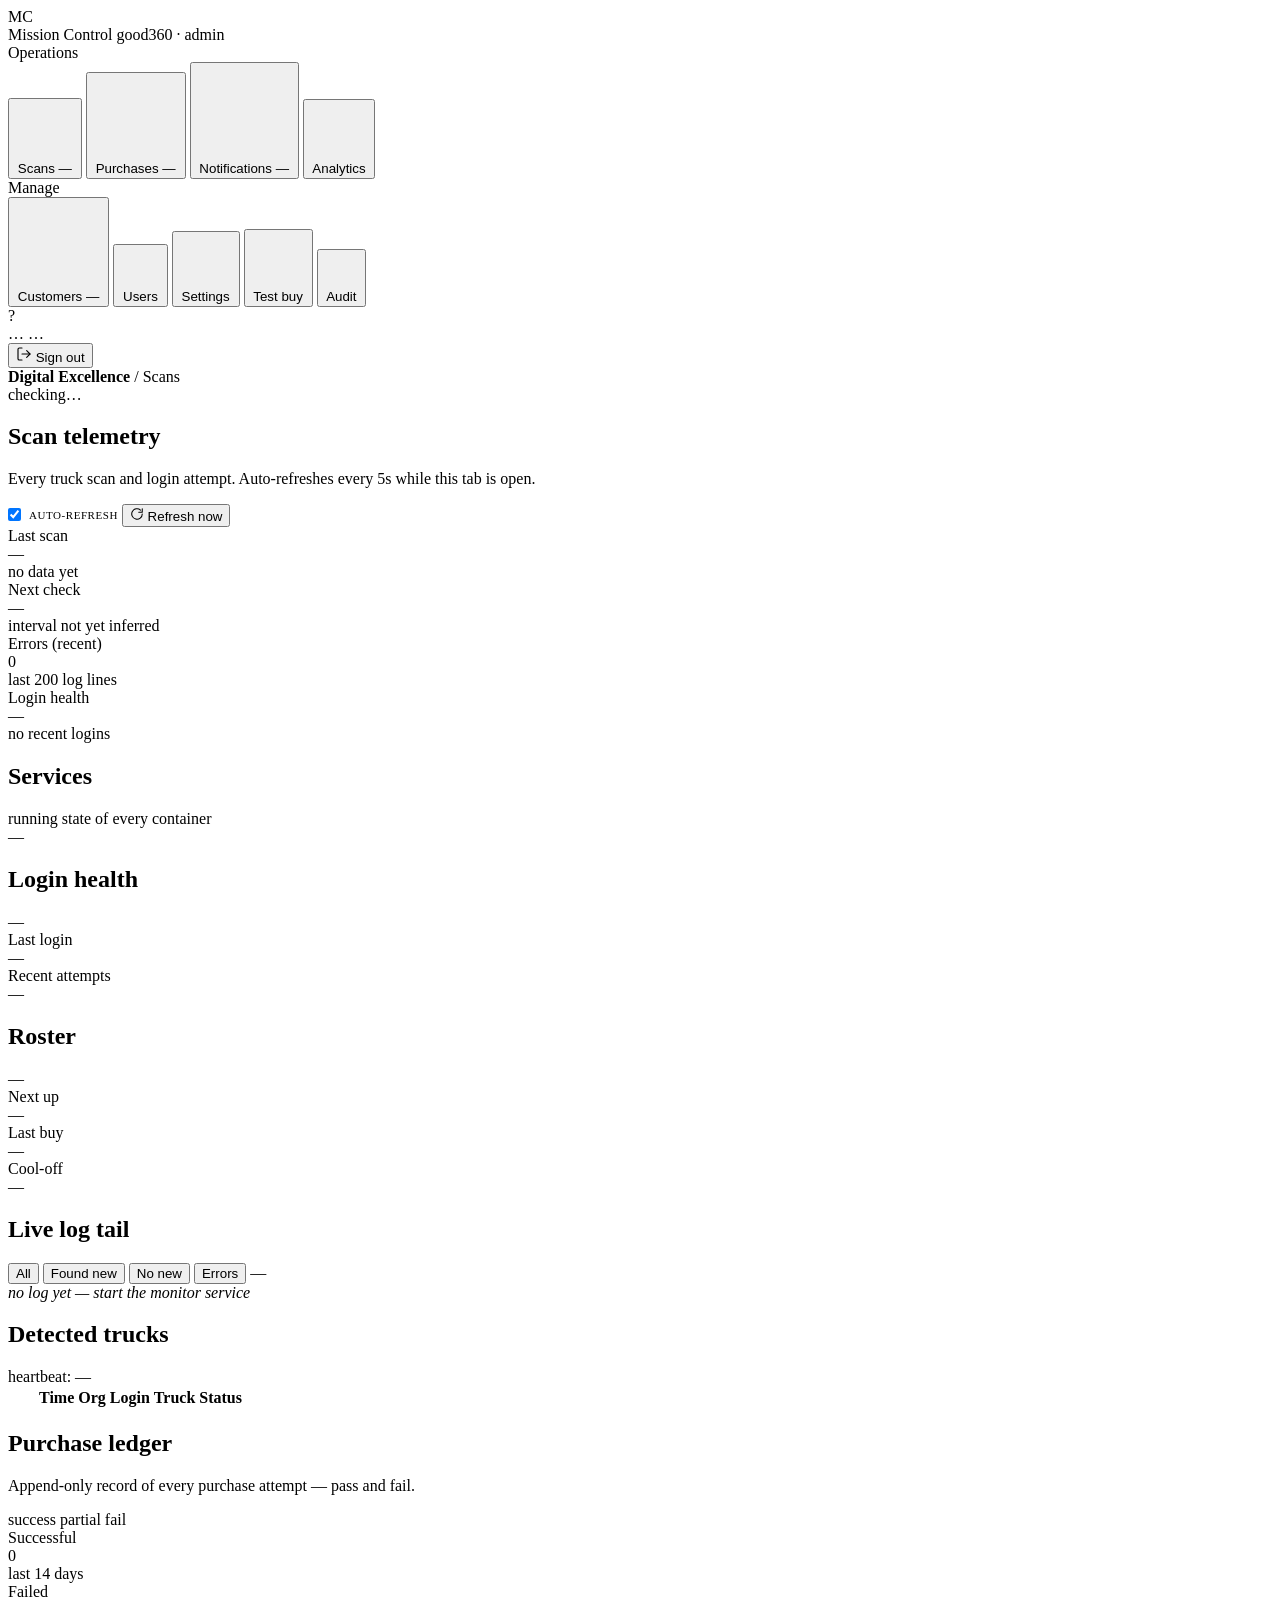
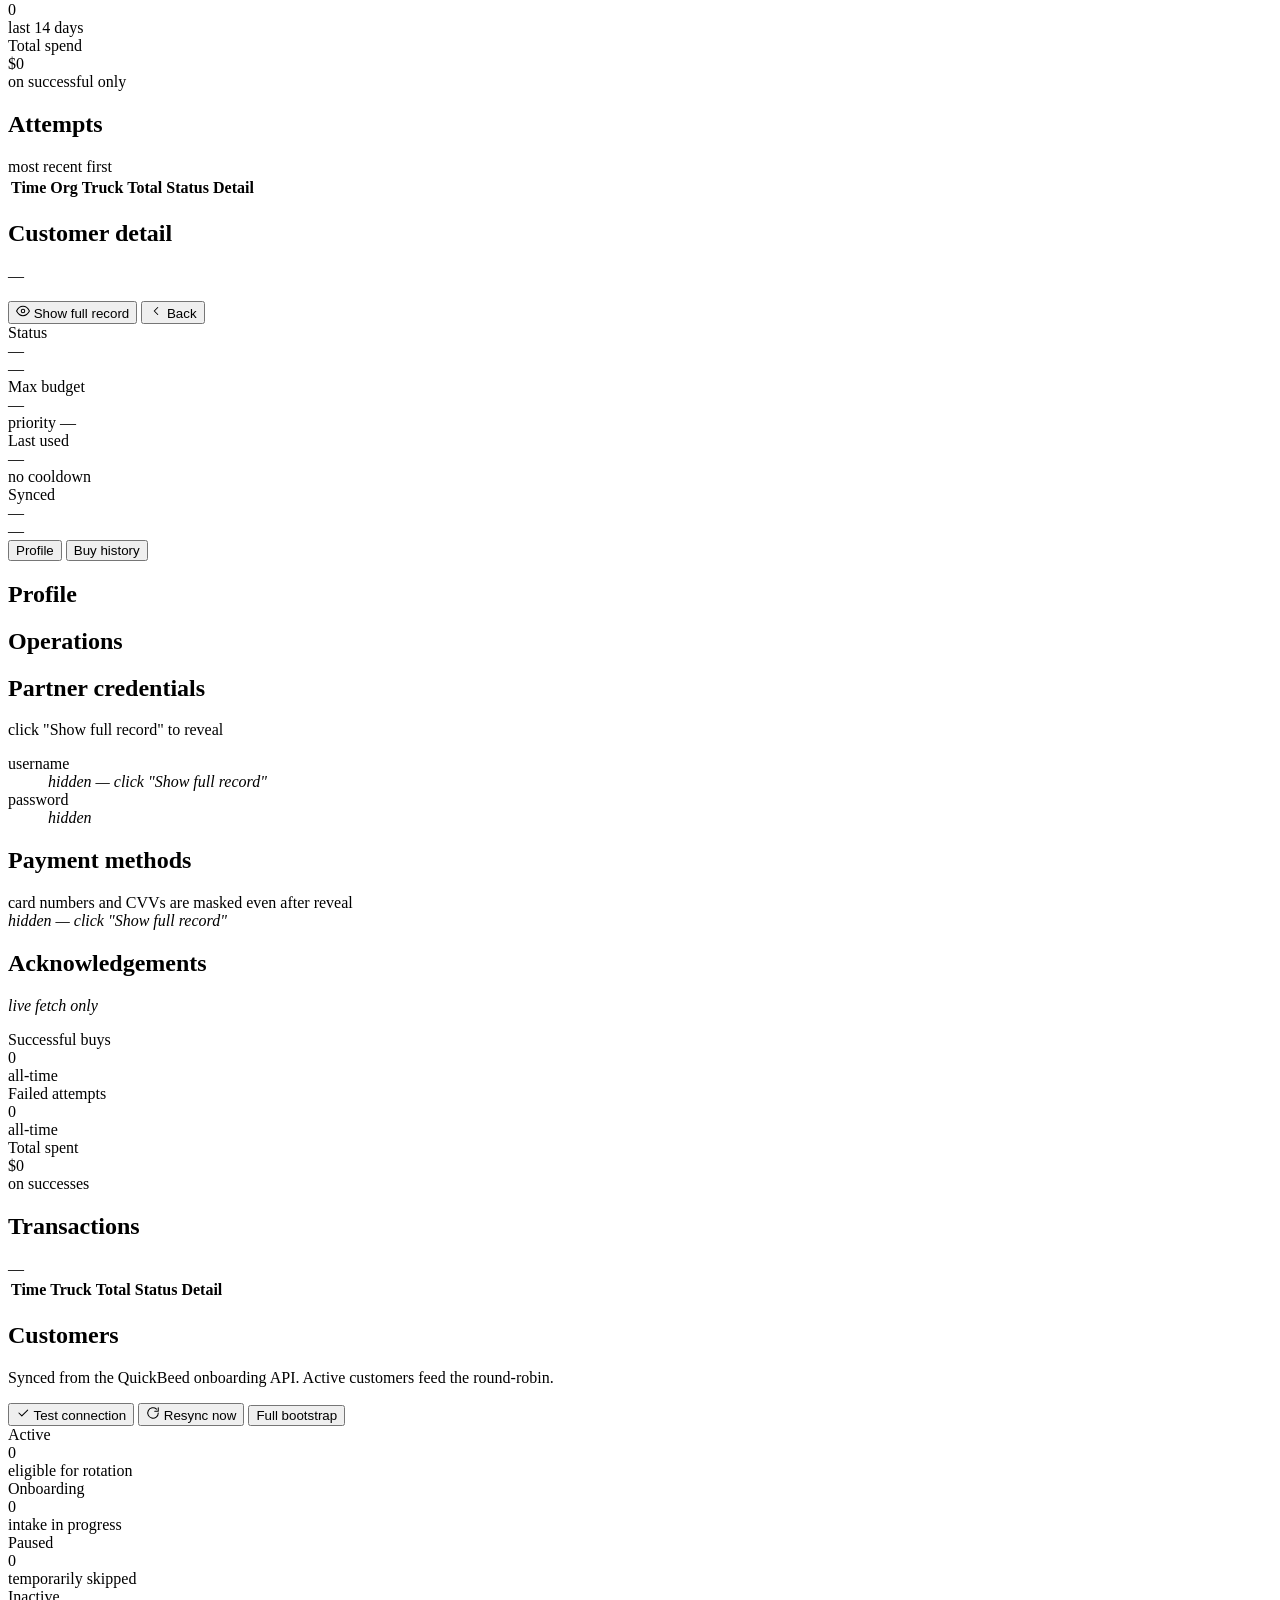
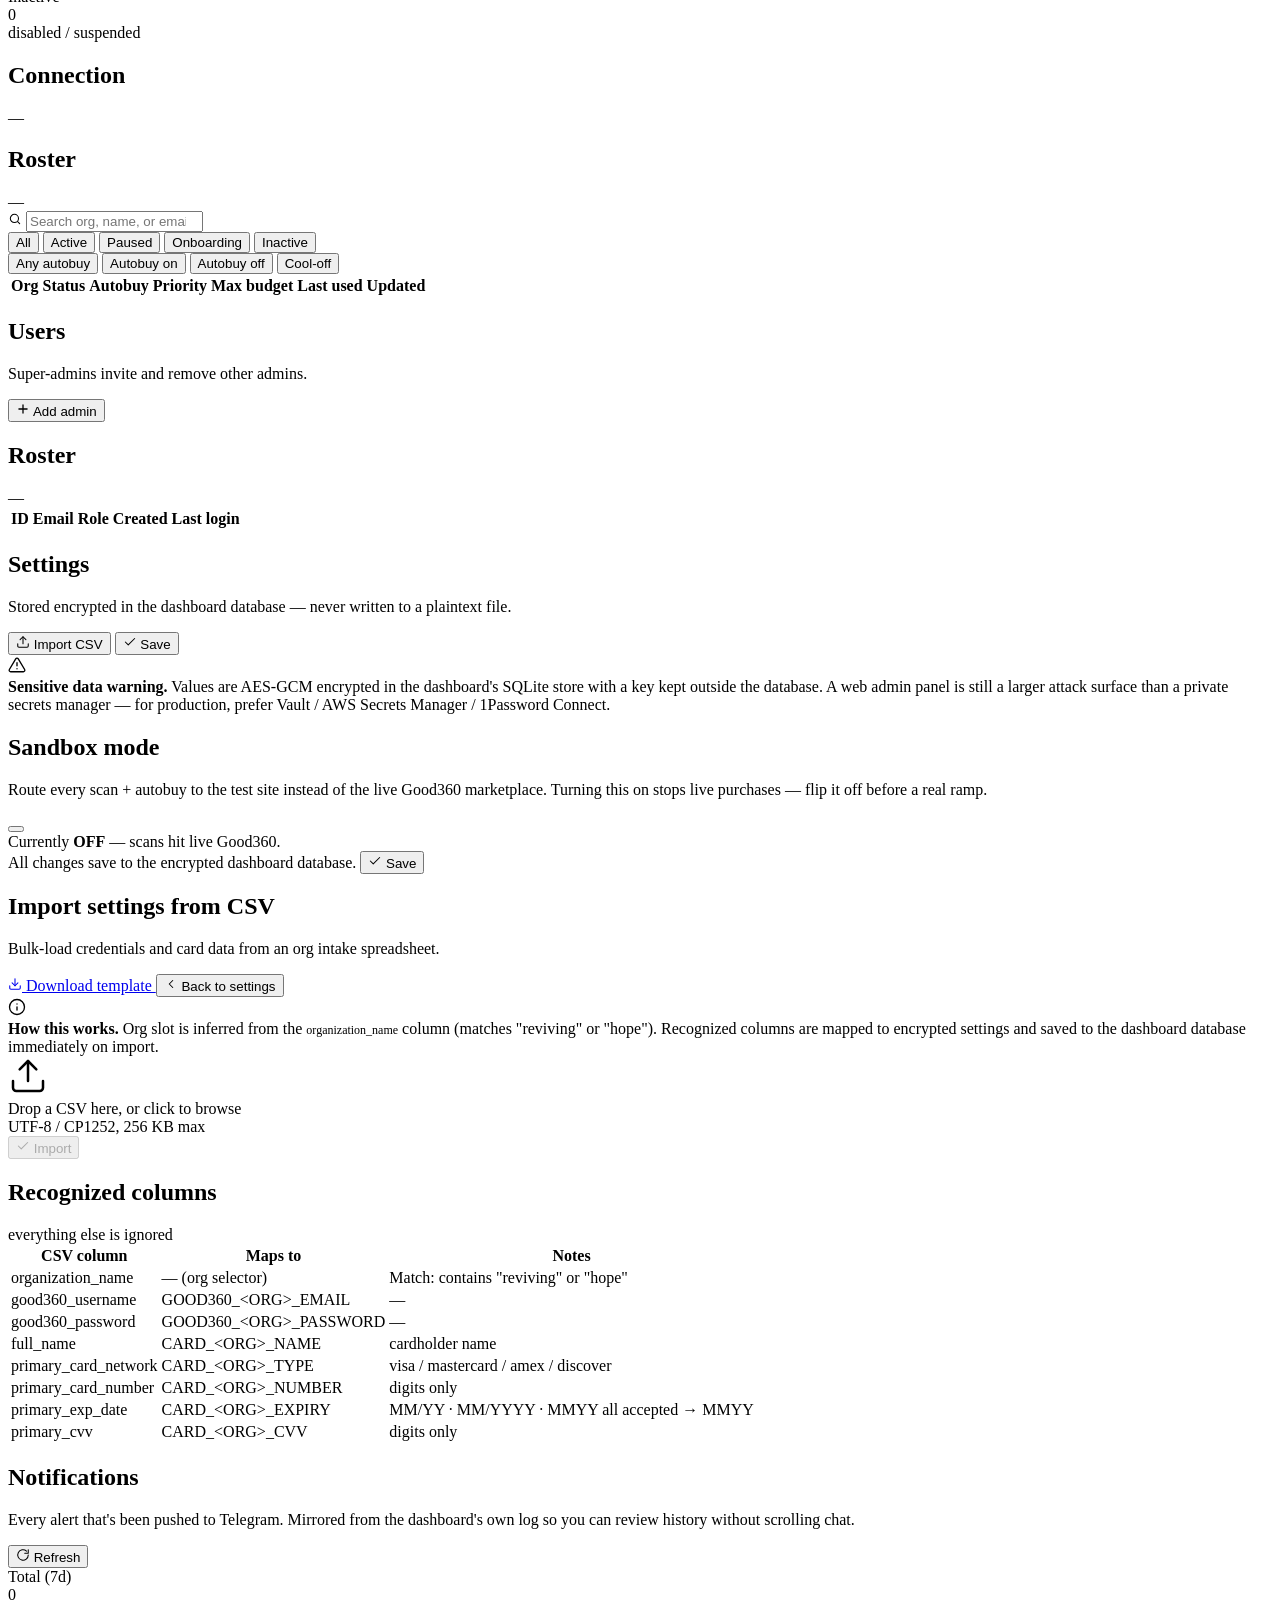
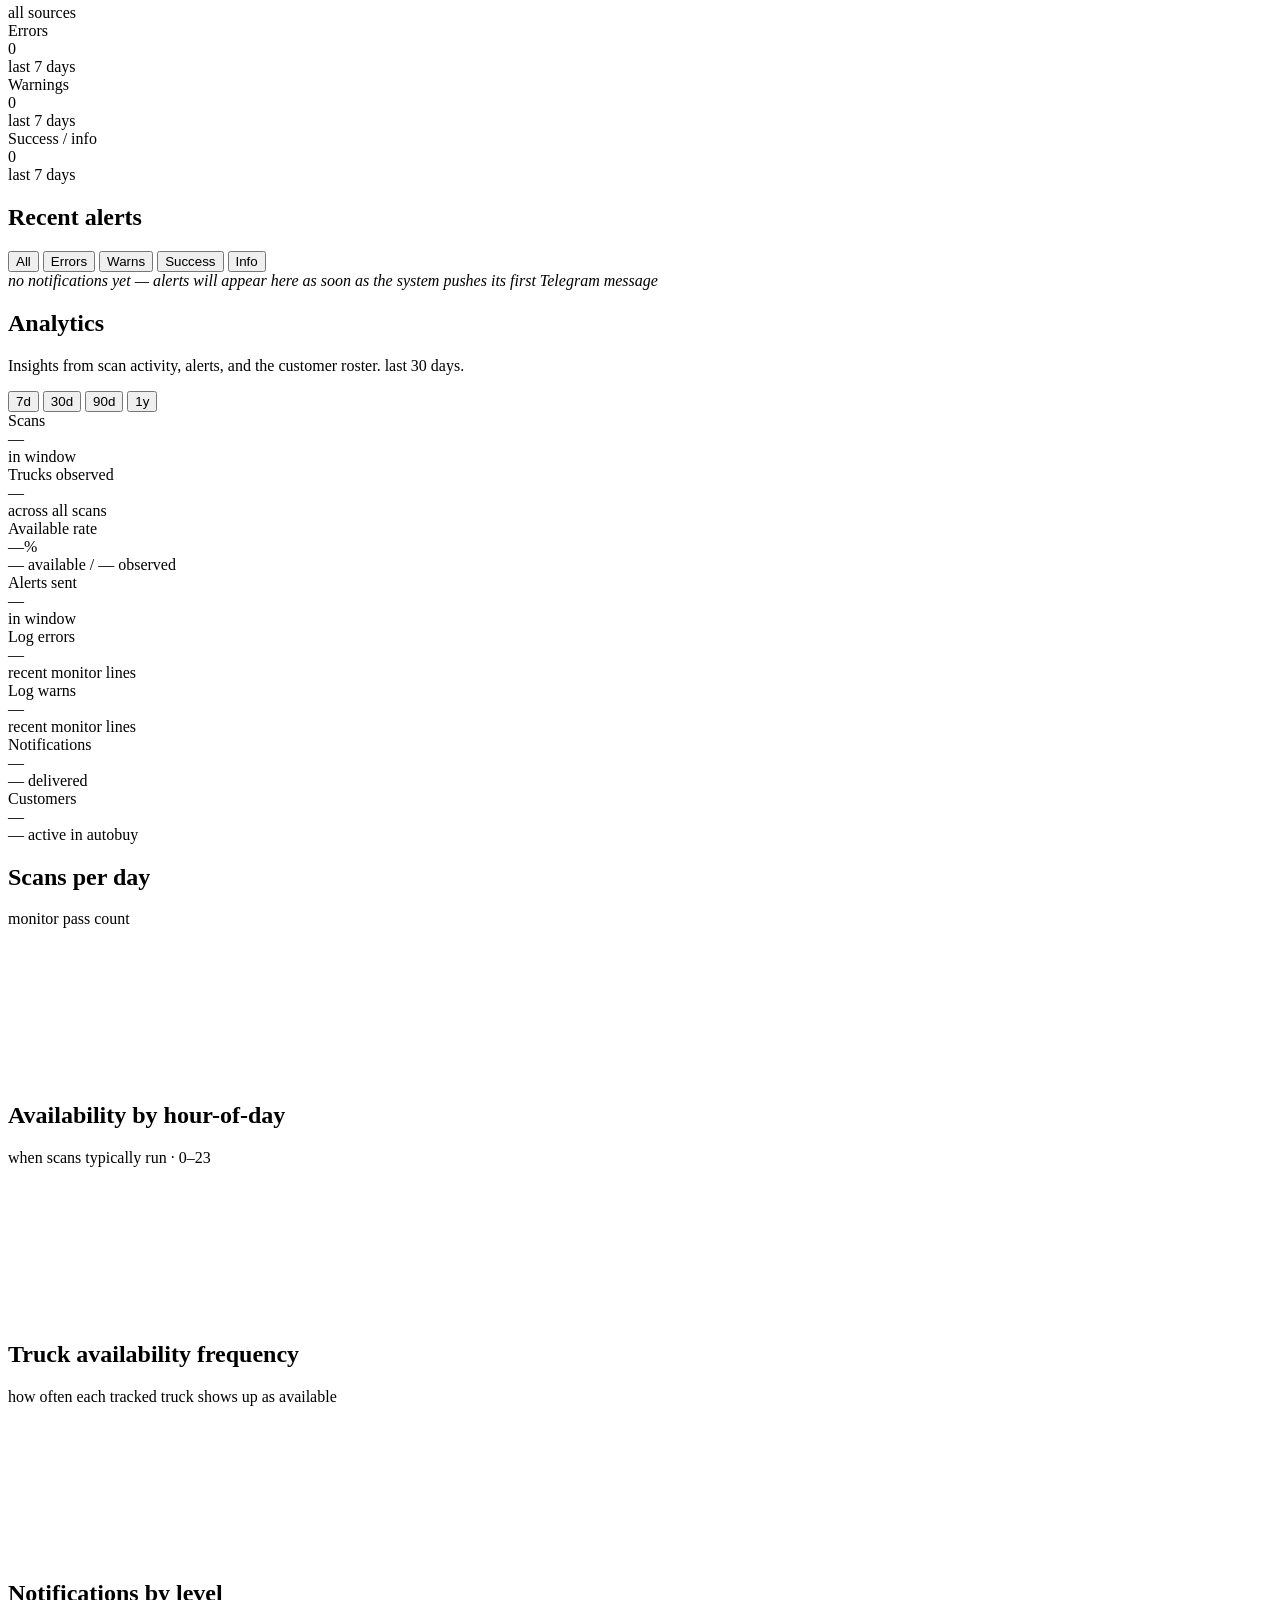
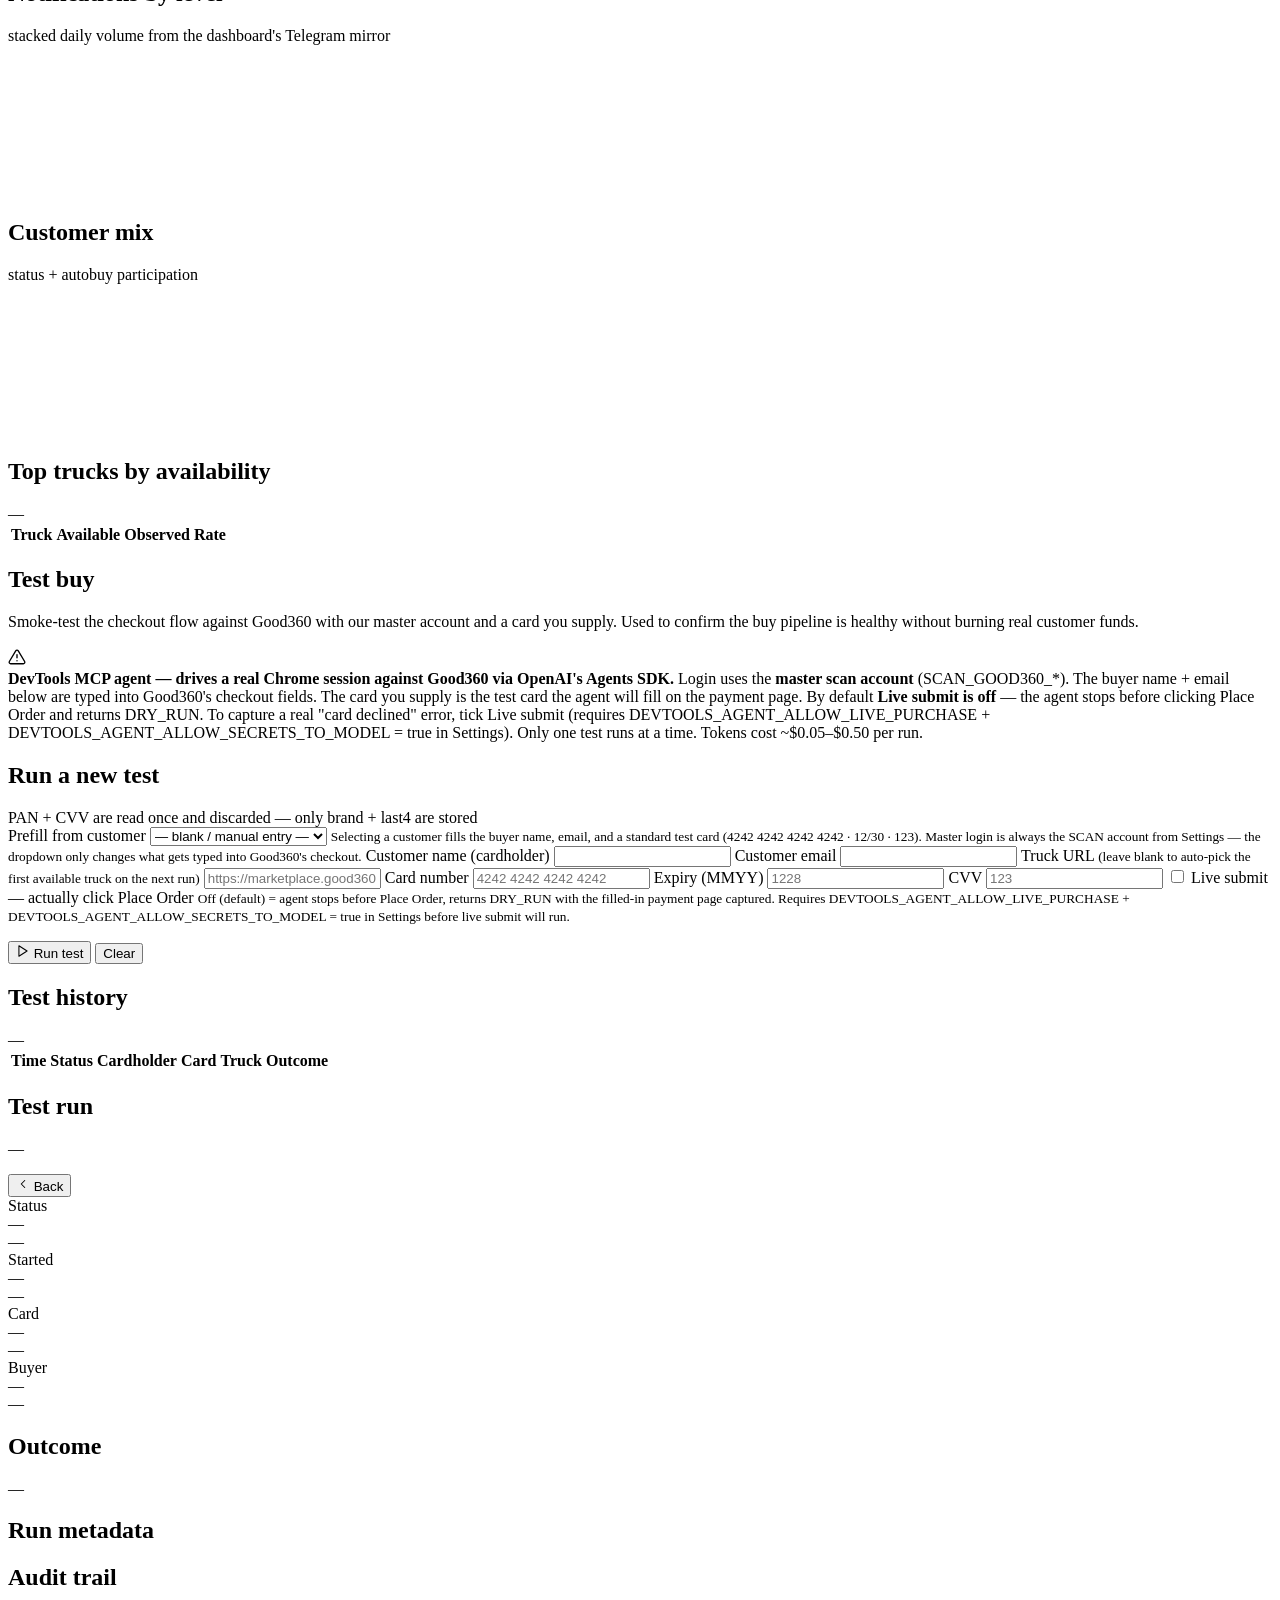
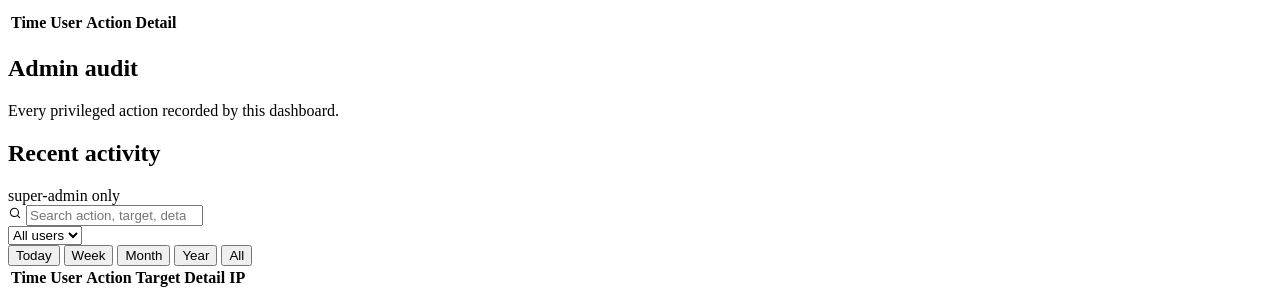
==== commit 012c2d7f: "Add sandbox mode: dry-run autobuy, admin UI toggle, audit/notifier guards Co-Authored-By: Claude Opu" ====
--- a/missioncontrol/static/admin.html
+++ b/missioncontrol/static/admin.html
@@ -10,6 +10,17 @@
     <link rel="stylesheet" href="/static/admin.css">
 </head>
 <body class="admin-body">
+
+<!-- Sandbox-mode indicator. Hidden by default; admin.js fetches /api/auth/state
+     and unhides this banner when sandbox_mode === true. Sticky so it stays
+     visible regardless of which tab the operator is on. -->
+<div id="sandboxBanner" class="sandbox-banner" hidden role="status" aria-live="polite">
+    <svg width="18" height="18" viewBox="0 0 24 24" fill="none" stroke="currentColor" stroke-width="2" stroke-linecap="round" stroke-linejoin="round" aria-hidden="true">
+        <path d="M10.29 3.86 1.82 18a2 2 0 0 0 1.71 3h16.94a2 2 0 0 0 1.71-3L13.71 3.86a2 2 0 0 0-3.42 0z"/><line x1="12" y1="9" x2="12" y2="13"/><line x1="12" y1="17" x2="12.01" y2="17"/>
+    </svg>
+    <strong>SANDBOX MODE</strong>
+    <span>scanning <code id="sandboxBannerUrl">sandbox-360.netlify.app</code> · no live Good360 traffic · turn off in Settings → Sandbox</span>
+</div>
 
 <div class="app-shell">
 
@@ -649,6 +660,42 @@
                     <div>
                         <strong>Sensitive data warning.</strong>
                         <span class="warn-text">Values are AES-GCM encrypted in the dashboard's SQLite store with a key kept outside the database. A web admin panel is still a larger attack surface than a private secrets manager — for production, prefer Vault / AWS Secrets Manager / 1Password Connect.</span>
+                    </div>
+                </div>
+
+                <!-- Confirmation modal for the sandbox toggle. Replaces the
+                     native confirm() so the prompt matches the rest of the
+                     dashboard's UI and lets us style the destructive action. -->
+                <div class="modal" id="sandboxConfirmModal" hidden>
+                    <div class="modal-card sandbox-modal-card" role="dialog" aria-modal="true" aria-labelledby="sandboxConfirmTitle">
+                        <h3 id="sandboxConfirmTitle">Turn SANDBOX MODE on?</h3>
+                        <p id="sandboxConfirmBody" class="sandbox-modal-body"></p>
+                        <div class="modal-actions">
+                            <button type="button" data-close>Cancel</button>
+                            <button type="button" class="btn-primary sandbox-modal-confirm" id="sandboxConfirmOk">Turn on sandbox</button>
+                        </div>
+                    </div>
+                </div>
+
+                <!-- Sandbox-mode panel. Standalone toggle so flipping it doesn't
+                     get lost in the long settings form. -->
+                <div class="sandbox-panel super-only" id="sandboxPanel" data-state="off">
+                    <div class="sandbox-panel__header">
+                        <div class="sandbox-panel__title">
+                            <h2>Sandbox mode</h2>
+                            <p class="sandbox-panel__lede">
+                                Route every scan + autobuy to the test site instead of the live Good360 marketplace.
+                                Turning this on stops live purchases — flip it off before a real ramp.
+                            </p>
+                        </div>
+                        <button class="autobuy-toggle off" type="button" id="sandboxToggle"
+                                role="switch" aria-checked="false"
+                                aria-label="Sandbox mode">
+                            <span class="autobuy-toggle__track"><span class="autobuy-toggle__thumb"></span></span>
+                        </button>
+                    </div>
+                    <div class="sandbox-panel__hint" id="sandboxPanelHint">
+                        Currently <strong>OFF</strong> — scans hit live Good360.
                     </div>
                 </div>
 
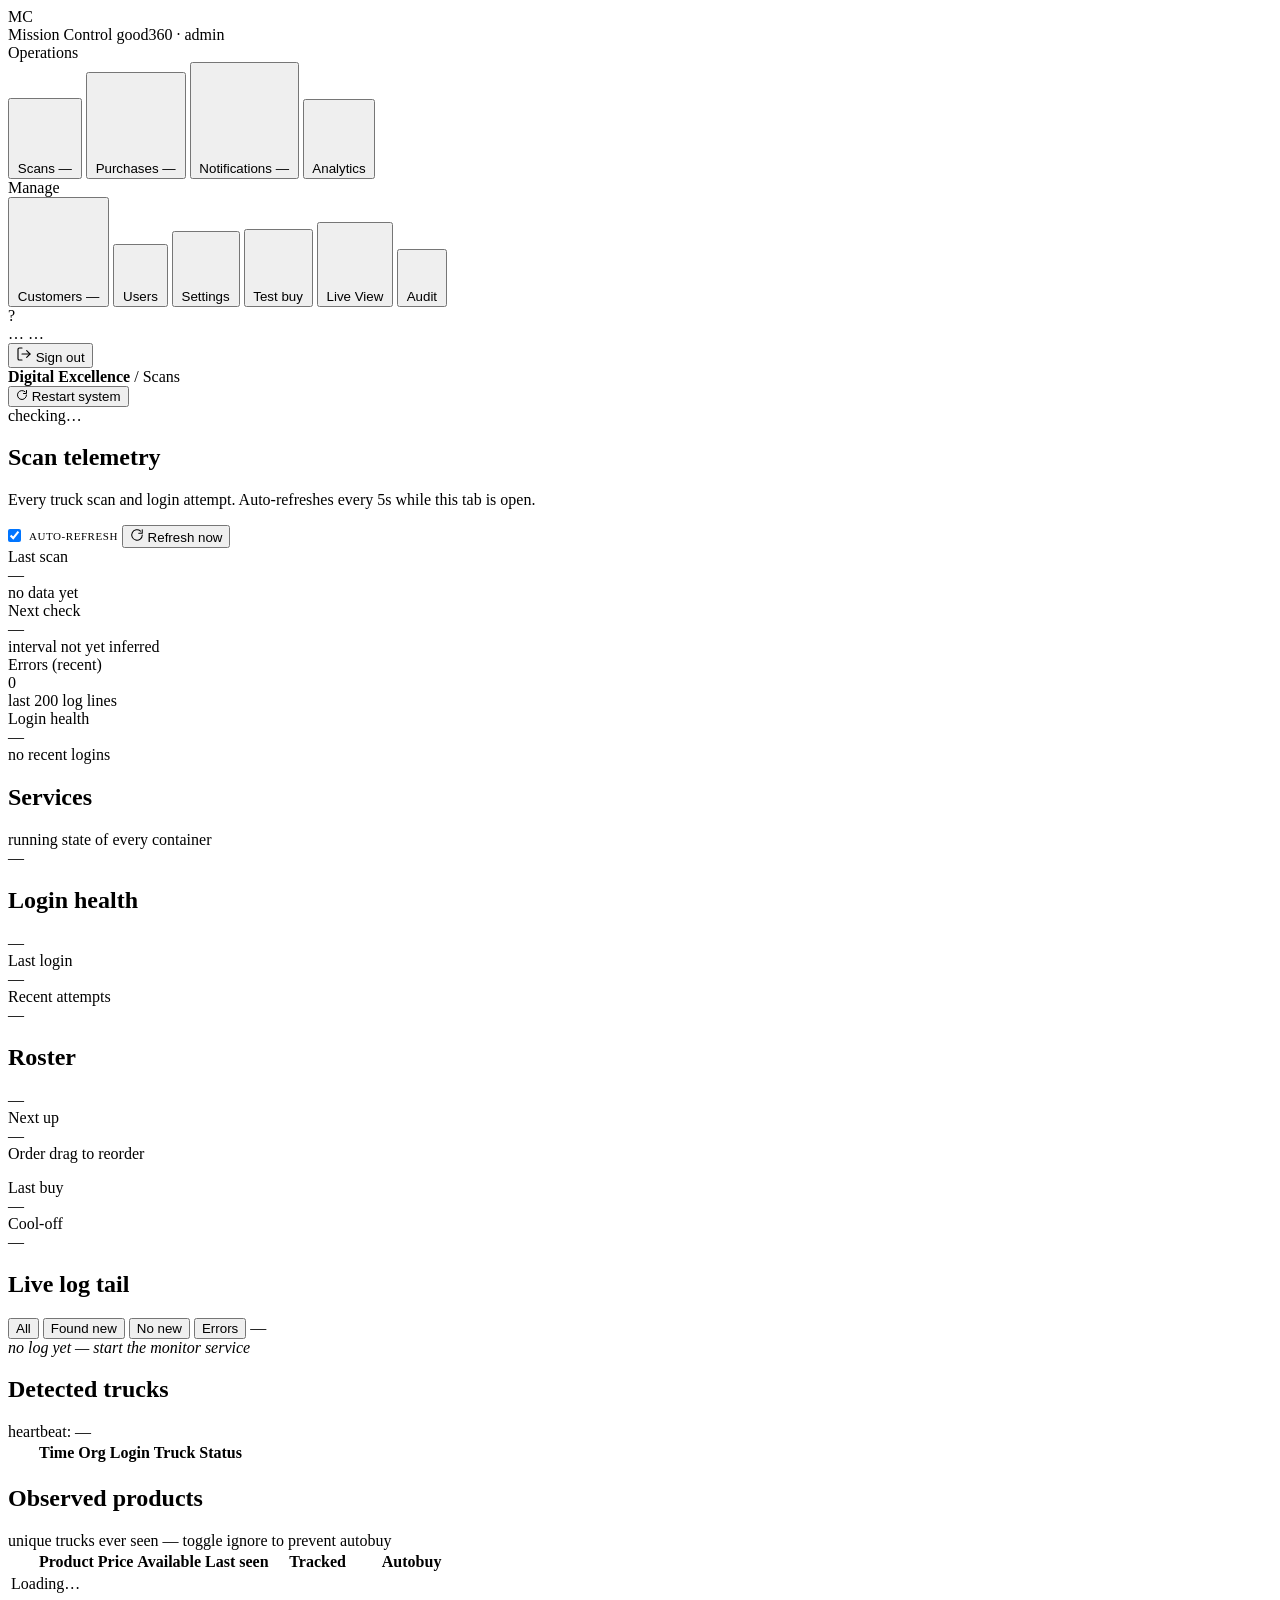
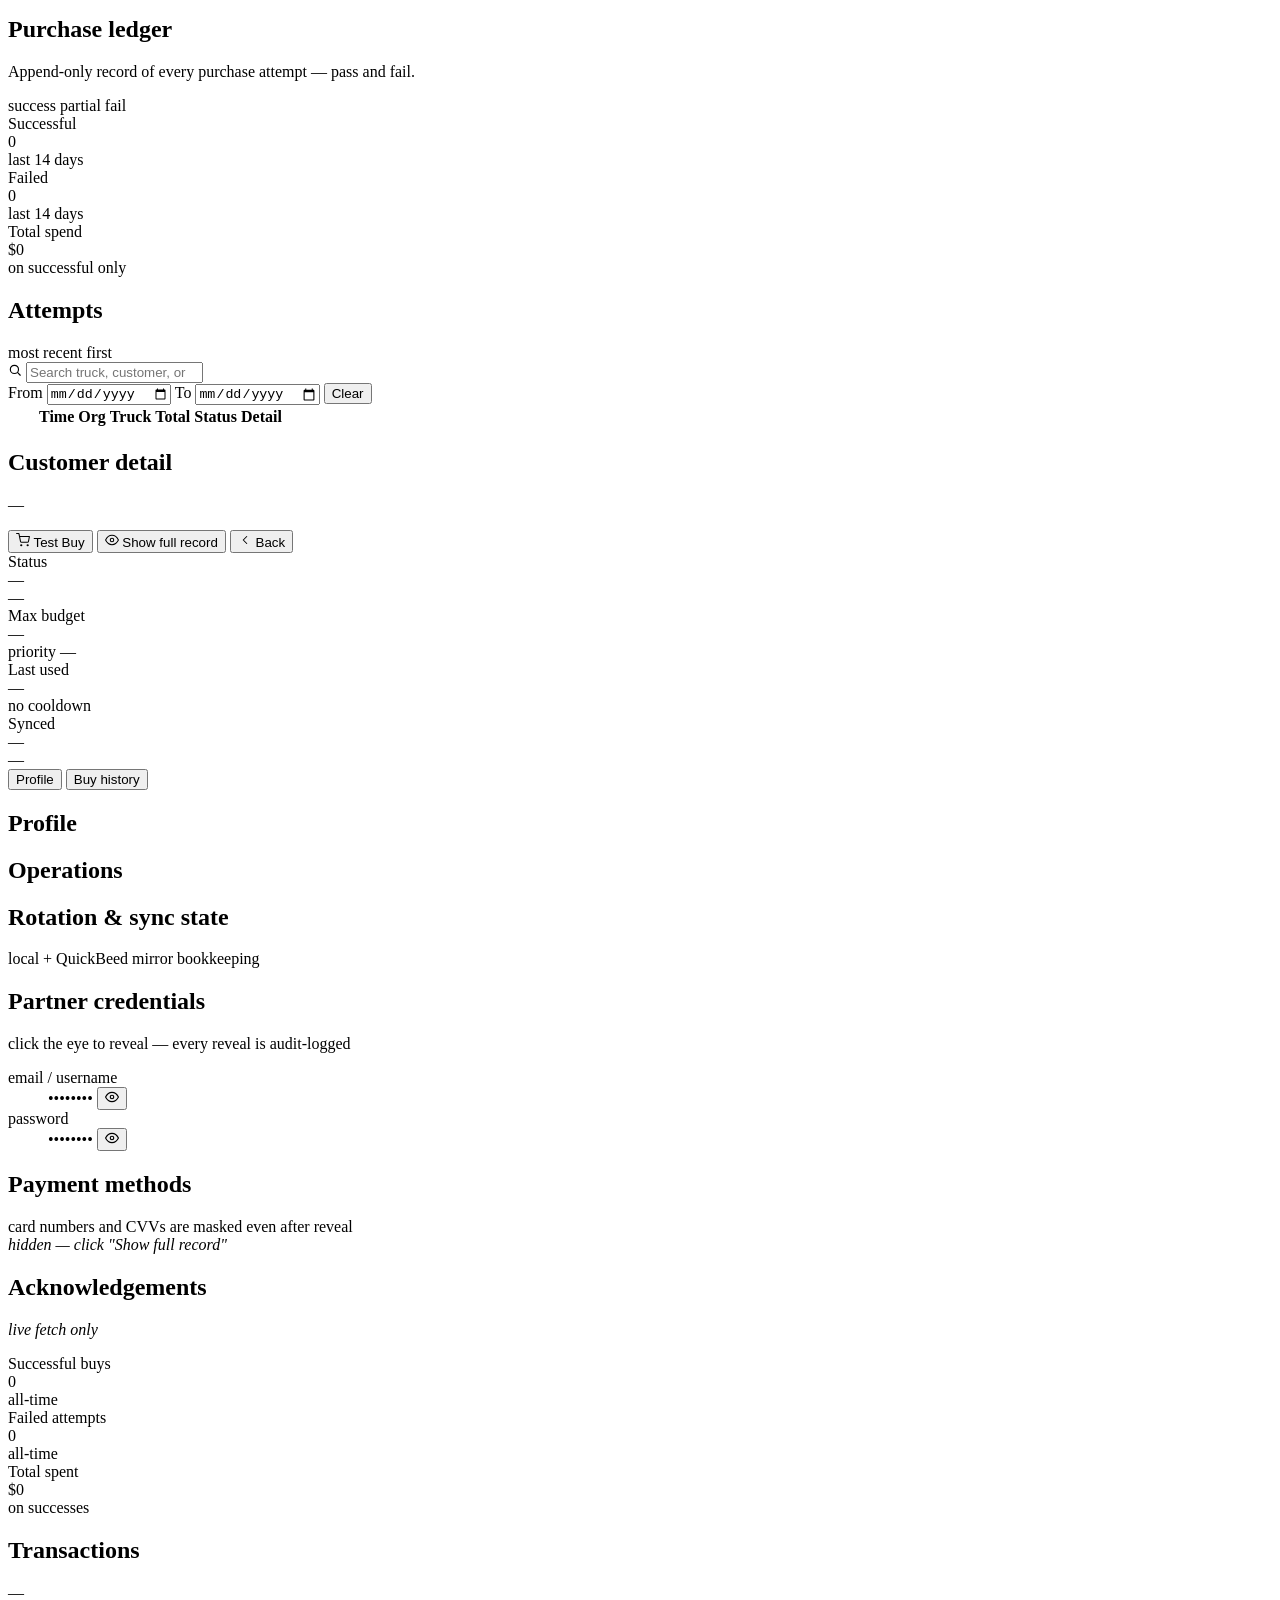
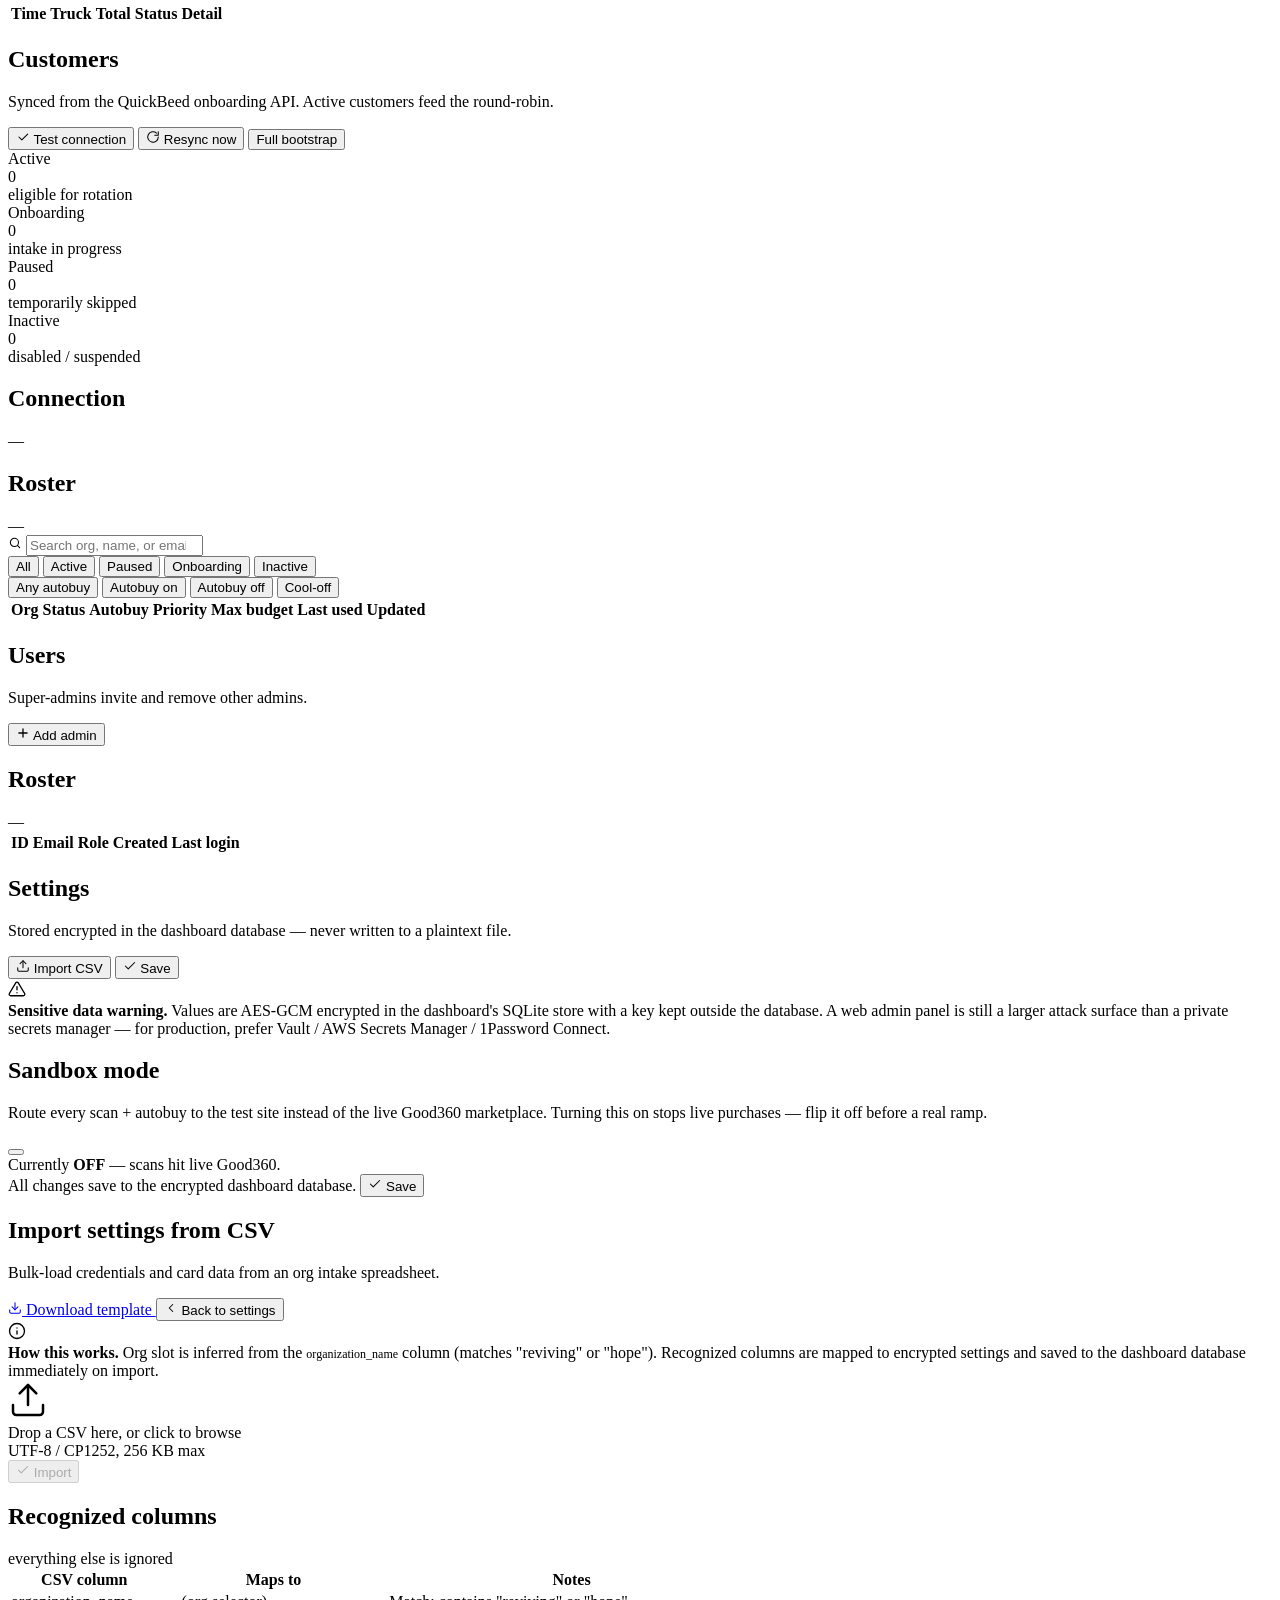
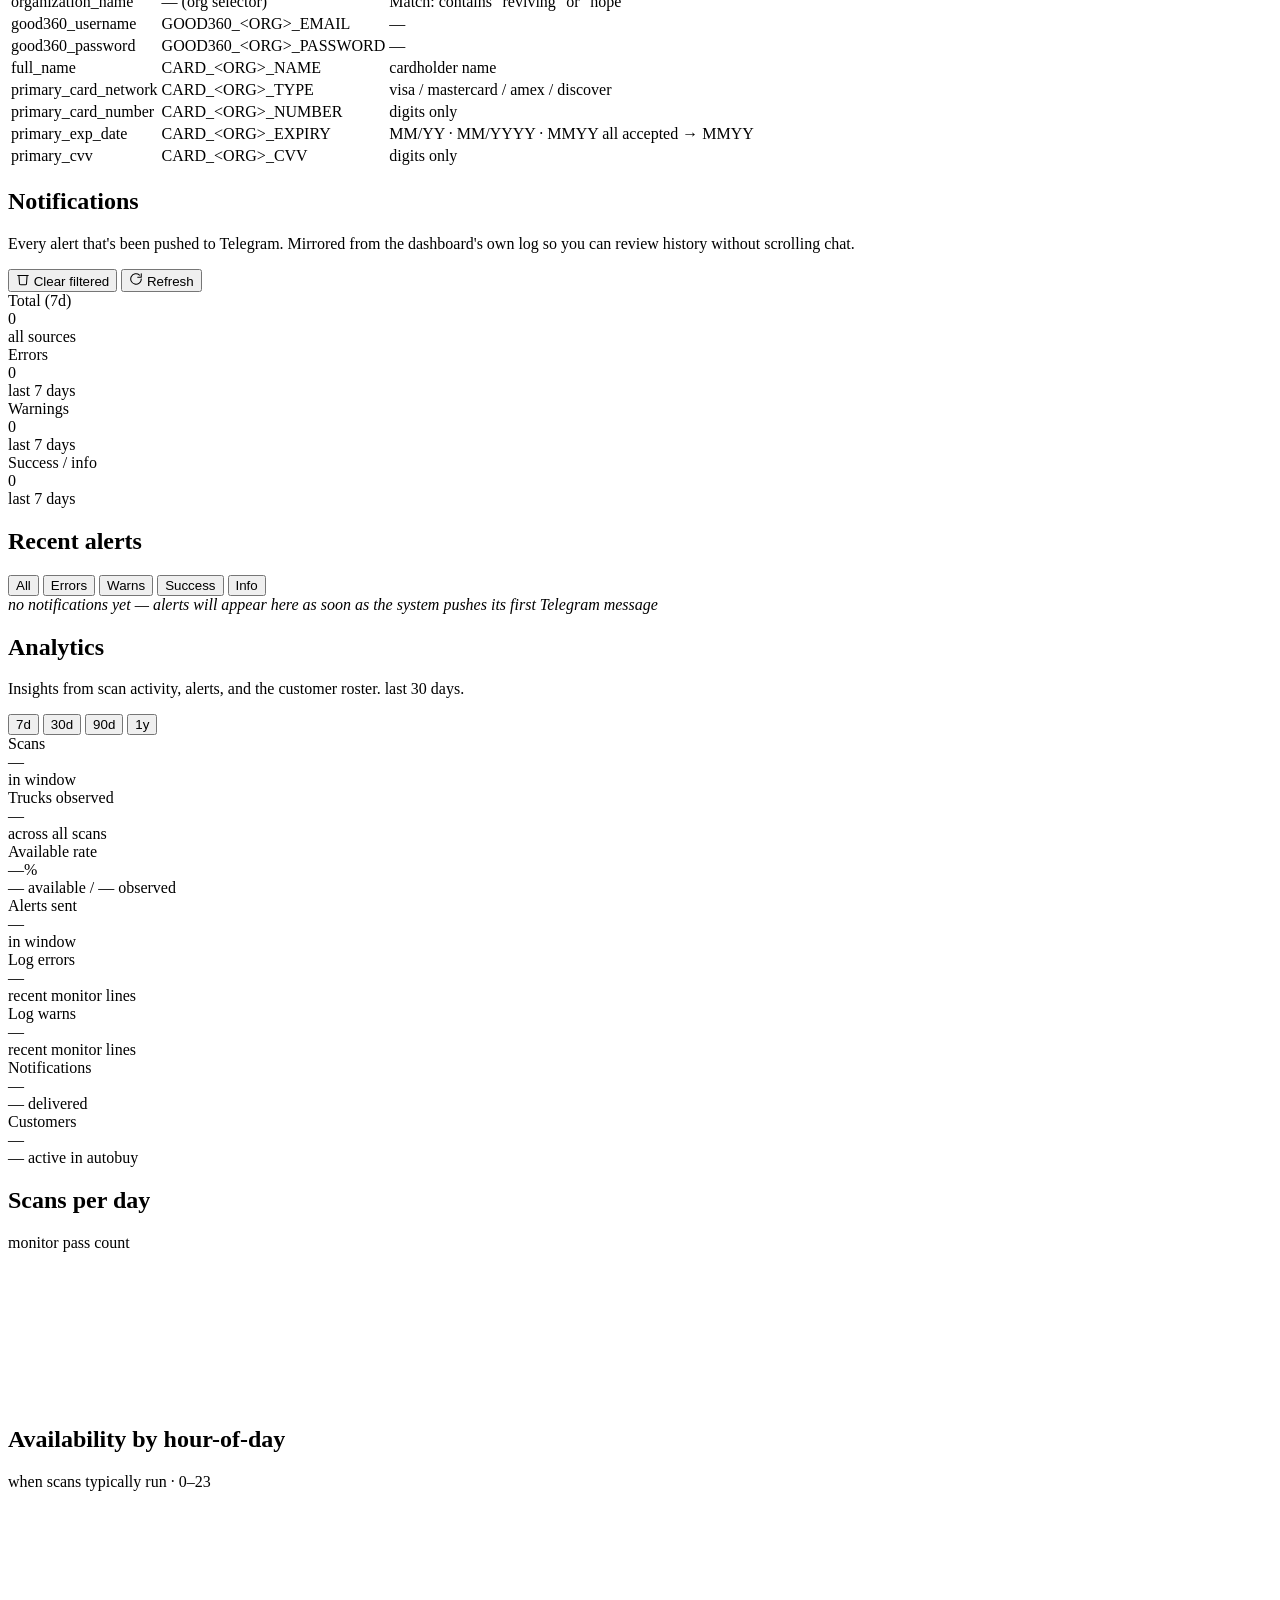
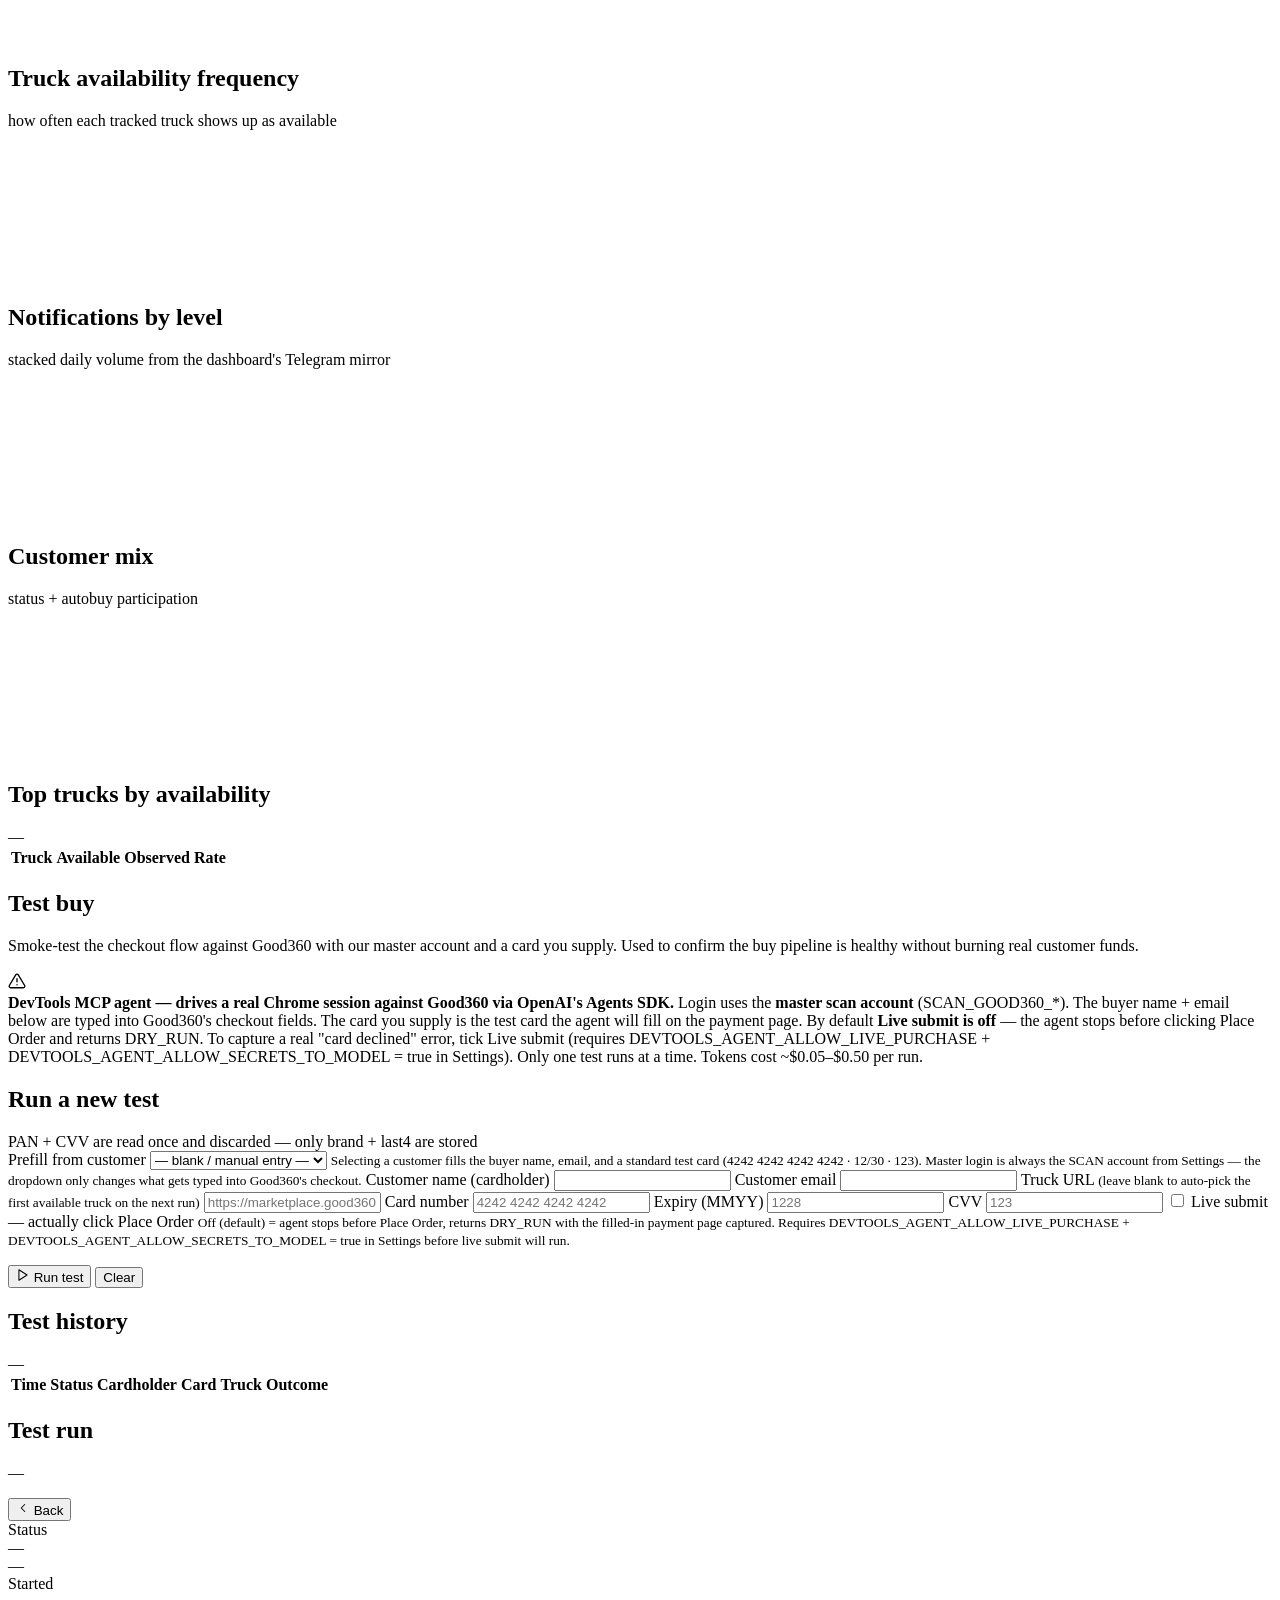
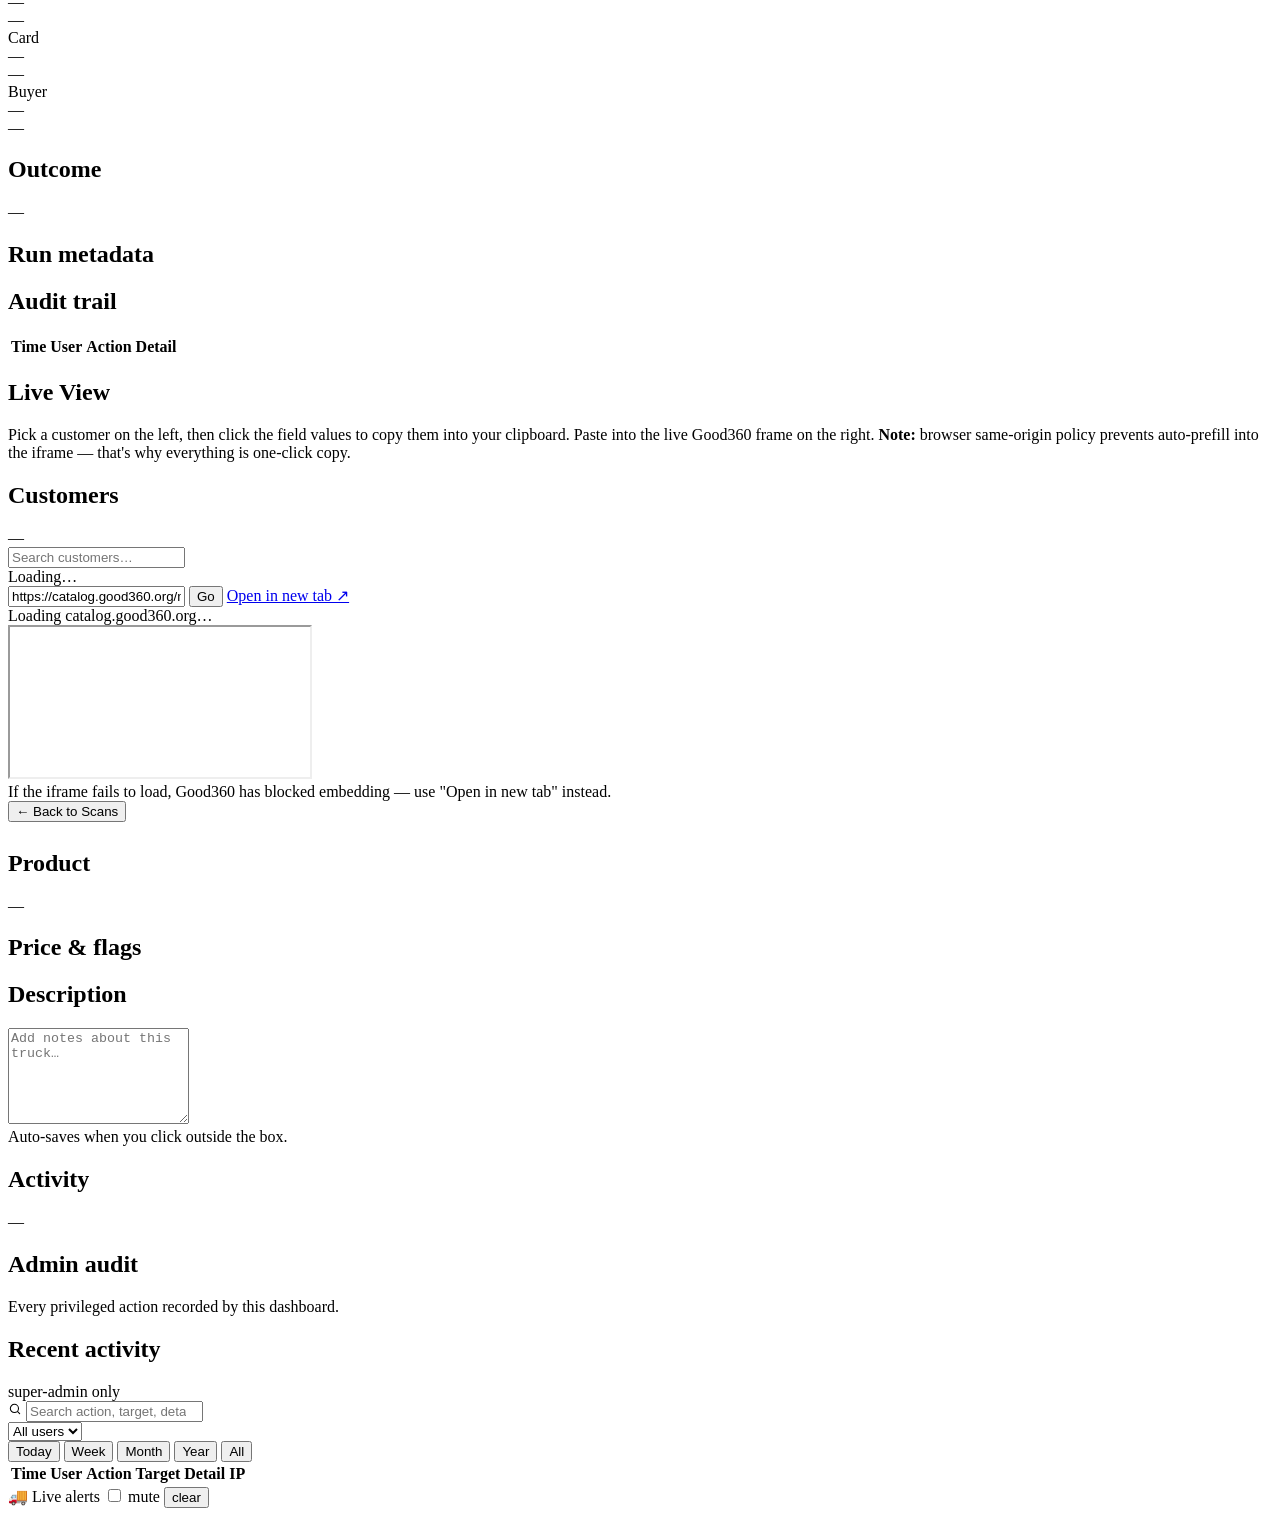
==== commit 2cb25645: "updates" ====
--- a/missioncontrol/static/admin.html
+++ b/missioncontrol/static/admin.html
@@ -7,7 +7,11 @@
     <link rel="preconnect" href="https://fonts.googleapis.com">
     <link rel="preconnect" href="https://fonts.gstatic.com" crossorigin>
     <link href="https://fonts.googleapis.com/css2?family=Inter:wght@400;500;600;700&family=JetBrains+Mono:wght@400;500;600&display=swap" rel="stylesheet">
-    <link rel="stylesheet" href="/static/admin.css">
+    <!-- Mark the document as motion-aware before body parses, so reveal
+         sections start hidden — prevents a flash-of-visible-content
+         before the JS-driven stagger cascade runs. -->
+    <script>document.documentElement.classList.add('motion-ready');</script>
+    <link rel="stylesheet" href="/static/admin.css?v=20260514-testbuy2">
 </head>
 <body class="admin-body">
 
@@ -93,6 +97,14 @@
                 </svg>
                 <span>Test buy</span>
             </button>
+            <button class="nav-item tab super-only" data-tab="liveview">
+                <svg class="icon" viewBox="0 0 24 24" fill="none" stroke-width="1.7" stroke-linecap="round" stroke-linejoin="round">
+                    <rect x="2" y="3" width="20" height="14" rx="2"/>
+                    <path d="M8 21h8M12 17v4"/>
+                    <circle cx="12" cy="10" r="3"/>
+                </svg>
+                <span>Live View</span>
+            </button>
             <button class="nav-item tab" data-tab="audit">
                 <svg class="icon" viewBox="0 0 24 24" fill="none" stroke-width="1.7" stroke-linecap="round" stroke-linejoin="round">
                     <path d="M14 2H6a2 2 0 0 0-2 2v16a2 2 0 0 0 2 2h12a2 2 0 0 0 2-2V8z"/><path d="M14 2v6h6"/>
@@ -127,9 +139,19 @@
                 <span class="sep">/</span>
                 <span id="crumbCurrent">Scans</span>
             </div>
-            <div class="system-status" id="systemStatus">
-                <span class="dot" id="systemDot"></span>
-                <span id="systemText">checking…</span>
+            <div class="topbar-right">
+                <button type="button" class="btn btn-ghost btn-restart super-only" id="restartBtn"
+                        title="Restart all containers — the dashboard will briefly drop">
+                    <svg width="12" height="12" viewBox="0 0 24 24" fill="none" stroke="currentColor"
+                         stroke-width="2" stroke-linecap="round" stroke-linejoin="round" aria-hidden="true">
+                        <path d="M21 12a9 9 0 1 1-3-6.7"/><path d="M21 3v6h-6"/>
+                    </svg>
+                    <span id="restartBtnLabel">Restart system</span>
+                </button>
+                <div class="system-status" id="systemStatus">
+                    <span class="dot" id="systemDot"></span>
+                    <span id="systemText">checking…</span>
+                </div>
             </div>
         </header>
 
@@ -221,6 +243,16 @@
                         <div class="roster-row">
                             <div class="roster-row__label">Next up</div>
                             <div class="roster-row__value" id="rosterNext">—</div>
+                        </div>
+                        <div class="roster-row">
+                            <div class="roster-row__label">
+                                Order
+                                <span class="roster-order-hint" id="rosterOrderHint">drag to reorder</span>
+                            </div>
+                            <div class="roster-row__value">
+                                <ol class="queue-list" id="rosterQueueList"></ol>
+                                <div class="queue-status" id="rosterQueueStatus"></div>
+                            </div>
                         </div>
                         <div class="roster-row">
                             <div class="roster-row__label">Last buy</div>
@@ -286,6 +318,38 @@
                         </div>
                     </div>
                 </div>
+
+                <div class="surface-card" style="margin-top:var(--space-3)">
+                    <div class="surface-card-head">
+                        <h2>Observed products</h2>
+                        <span class="sub" id="productsSub">unique trucks ever seen — toggle ignore to prevent autobuy</span>
+                    </div>
+                    <div class="surface-card-body flush">
+                        <table class="data expandable" id="productsTable">
+                            <thead><tr>
+                                <th style="width:24px"></th>
+                                <th>Product</th>
+                                <th class="num">Price</th>
+                                <th class="num">Available</th>
+                                <th>Last seen</th>
+                                <th style="width:90px">Tracked</th>
+                                <th style="width:90px">Autobuy</th>
+                            </tr></thead>
+                            <tbody>
+                                <tr><td colspan="7"><div class="empty-state">Loading…</div></td></tr>
+                            </tbody>
+                        </table>
+                        <div class="pagination" id="productsPager" hidden>
+                            <button class="pager-btn" data-pg="prev" aria-label="Previous page">
+                                <svg width="14" height="14" viewBox="0 0 24 24" fill="none" stroke="currentColor" stroke-width="2" stroke-linecap="round" stroke-linejoin="round"><path d="m15 18-6-6 6-6"/></svg>
+                            </button>
+                            <span class="pager-info" id="productsPagerInfo">—</span>
+                            <button class="pager-btn" data-pg="next" aria-label="Next page">
+                                <svg width="14" height="14" viewBox="0 0 24 24" fill="none" stroke="currentColor" stroke-width="2" stroke-linecap="round" stroke-linejoin="round"><path d="m9 18 6-6-6-6"/></svg>
+                            </button>
+                        </div>
+                    </div>
+                </div>
             </section>
 
             <!-- ============ PURCHASES ============ -->
@@ -323,15 +387,41 @@
                 <div class="surface-card">
                     <div class="surface-card-head">
                         <h2>Attempts</h2>
-                        <span class="sub">most recent first</span>
+                        <span class="sub" id="purchSummaryMeta">most recent first</span>
+                    </div>
+                    <div class="toolbar" id="purchToolbar">
+                        <div class="toolbar-search">
+                            <svg width="14" height="14" viewBox="0 0 24 24" fill="none" stroke="currentColor" stroke-width="2" stroke-linecap="round" stroke-linejoin="round"><circle cx="11" cy="11" r="7"/><line x1="21" y1="21" x2="16.65" y2="16.65"/></svg>
+                            <input id="purchSearch" type="search" placeholder="Search truck, customer, org, confirmation…">
+                        </div>
+                        <label class="toolbar-date">
+                            <span>From</span>
+                            <input id="purchSince" type="date">
+                        </label>
+                        <label class="toolbar-date">
+                            <span>To</span>
+                            <input id="purchUntil" type="date">
+                        </label>
+                        <button id="purchReset" class="btn btn-ghost" type="button">Clear</button>
                     </div>
                     <div class="surface-card-body flush">
-                        <table class="data" id="purchasesTable">
+                        <table class="data expandable" id="purchasesTable">
                             <thead><tr>
+                                <th style="width:24px"></th>
                                 <th>Time</th><th>Org</th><th>Truck</th><th>Total</th><th>Status</th><th>Detail</th>
+                                <th class="super-only" style="width:36px"></th>
                             </tr></thead>
                             <tbody></tbody>
                         </table>
+                        <div class="pagination" id="purchPager" hidden>
+                            <button class="pager-btn" data-pg="prev" aria-label="Previous page">
+                                <svg width="14" height="14" viewBox="0 0 24 24" fill="none" stroke="currentColor" stroke-width="2" stroke-linecap="round" stroke-linejoin="round"><path d="m15 18-6-6 6-6"/></svg>
+                            </button>
+                            <span class="pager-info" id="purchPagerInfo">—</span>
+                            <button class="pager-btn" data-pg="next" aria-label="Next page">
+                                <svg width="14" height="14" viewBox="0 0 24 24" fill="none" stroke="currentColor" stroke-width="2" stroke-linecap="round" stroke-linejoin="round"><path d="m9 18 6-6-6-6"/></svg>
+                            </button>
+                        </div>
                     </div>
                 </div>
             </section>
@@ -344,6 +434,10 @@
                         <p class="lede" id="cdSub">—</p>
                     </div>
                     <div class="panel-actions">
+                        <button id="cdTestBuyBtn" class="btn btn-primary super-only" title="Run a test purchase as this customer">
+                            <svg width="14" height="14" viewBox="0 0 24 24" fill="none" stroke="currentColor" stroke-width="1.8" stroke-linecap="round" stroke-linejoin="round"><circle cx="9" cy="21" r="1"/><circle cx="20" cy="21" r="1"/><path d="M1 1h4l2.7 13.4a2 2 0 0 0 2 1.6h9.7a2 2 0 0 0 2-1.6L23 6H6"/></svg>
+                            Test Buy
+                        </button>
                         <button id="cdRevealBtn" class="btn btn-ghost super-only" title="Calls QuickBeed and audit-logs the access">
                             <svg width="14" height="14" viewBox="0 0 24 24" fill="none" stroke="currentColor" stroke-width="1.8" stroke-linecap="round" stroke-linejoin="round"><path d="M1 12s4-8 11-8 11 8 11 8-4 8-11 8-11-8-11-8z"/><circle cx="12" cy="12" r="3"/></svg>
                             Show full record
@@ -412,13 +506,39 @@
 
                     <div class="surface-card" style="margin-bottom:var(--space-3)">
                         <div class="surface-card-head">
+                            <h2>Rotation &amp; sync state</h2>
+                            <span class="sub">local + QuickBeed mirror bookkeeping</span>
+                        </div>
+                        <div class="surface-card-body">
+                            <dl class="kv-grid" id="cdRotation"></dl>
+                        </div>
+                    </div>
+
+                    <div class="surface-card" style="margin-bottom:var(--space-3)">
+                        <div class="surface-card-head">
                             <h2>Partner credentials</h2>
-                            <span class="sub" id="cdCredsSub">click "Show full record" to reveal</span>
+                            <span class="sub" id="cdCredsSub">click the eye to reveal — every reveal is audit-logged</span>
                         </div>
                         <div class="surface-card-body">
                             <dl class="kv-grid" id="cdCreds">
-                                <dt>username</dt><dd class="mono"><em style="color:var(--text-mute)">hidden — click "Show full record"</em></dd>
-                                <dt>password</dt><dd class="mono"><em style="color:var(--text-mute)">hidden</em></dd>
+                                <dt>email / username</dt>
+                                <dd class="mono cred-row" data-cred-field="username">
+                                    <span class="cred-value" data-state="masked">••••••••</span>
+                                    <button type="button" class="cred-eye super-only" data-cred-toggle="username"
+                                            aria-label="Show username" title="Reveal / hide (audit-logged)">
+                                        <svg class="cred-eye-show" width="14" height="14" viewBox="0 0 24 24" fill="none" stroke="currentColor" stroke-width="2" stroke-linecap="round" stroke-linejoin="round"><path d="M1 12s4-8 11-8 11 8 11 8-4 8-11 8-11-8-11-8z"/><circle cx="12" cy="12" r="3"/></svg>
+                                        <svg class="cred-eye-hide" width="14" height="14" viewBox="0 0 24 24" fill="none" stroke="currentColor" stroke-width="2" stroke-linecap="round" stroke-linejoin="round" style="display:none"><path d="M17.94 17.94A10.94 10.94 0 0 1 12 20c-7 0-11-8-11-8a18.45 18.45 0 0 1 5.06-5.94"/><path d="M9.9 4.24A10.94 10.94 0 0 1 12 4c7 0 11 8 11 8a18.45 18.45 0 0 1-2.16 3.19"/><line x1="1" y1="1" x2="23" y2="23"/></svg>
+                                    </button>
+                                </dd>
+                                <dt>password</dt>
+                                <dd class="mono cred-row" data-cred-field="password">
+                                    <span class="cred-value" data-state="masked">••••••••</span>
+                                    <button type="button" class="cred-eye super-only" data-cred-toggle="password"
+                                            aria-label="Show password" title="Reveal / hide (audit-logged)">
+                                        <svg class="cred-eye-show" width="14" height="14" viewBox="0 0 24 24" fill="none" stroke="currentColor" stroke-width="2" stroke-linecap="round" stroke-linejoin="round"><path d="M1 12s4-8 11-8 11 8 11 8-4 8-11 8-11-8-11-8z"/><circle cx="12" cy="12" r="3"/></svg>
+                                        <svg class="cred-eye-hide" width="14" height="14" viewBox="0 0 24 24" fill="none" stroke="currentColor" stroke-width="2" stroke-linecap="round" stroke-linejoin="round" style="display:none"><path d="M17.94 17.94A10.94 10.94 0 0 1 12 20c-7 0-11-8-11-8a18.45 18.45 0 0 1 5.06-5.94"/><path d="M9.9 4.24A10.94 10.94 0 0 1 12 4c7 0 11 8 11 8a18.45 18.45 0 0 1-2.16 3.19"/><line x1="1" y1="1" x2="23" y2="23"/></svg>
+                                    </button>
+                                </dd>
                             </dl>
                         </div>
                     </div>
@@ -813,7 +933,11 @@
                         <p class="lede">Every alert that's been pushed to Telegram. Mirrored from the dashboard's own log so you can review history without scrolling chat.</p>
                     </div>
                     <div class="panel-actions">
-                        <button id="notifRefreshBtn" class="btn btn-ghost">
+                        <button id="notifClearBtn" class="btn btn-ghost super-only" type="button" title="Delete every notification matching the current level filter">
+                            <svg width="14" height="14" viewBox="0 0 24 24" fill="none" stroke="currentColor" stroke-width="1.8" stroke-linecap="round" stroke-linejoin="round"><polyline points="3 6 5 6 21 6"/><path d="M19 6l-1 14a2 2 0 0 1-2 2H8a2 2 0 0 1-2-2L5 6"/></svg>
+                            Clear filtered
+                        </button>
+                        <button id="notifRefreshBtn" class="btn btn-ghost" type="button">
                             <svg width="14" height="14" viewBox="0 0 24 24" fill="none" stroke="currentColor" stroke-width="1.8" stroke-linecap="round" stroke-linejoin="round"><path d="M21 12a9 9 0 1 1-3-6.7"/><polyline points="21 3 21 9 15 9"/></svg>
                             Refresh
                         </button>
@@ -1192,6 +1316,83 @@
                 </div>
             </section>
 
+            <!-- ============ LIVE VIEW ============ -->
+            <section data-panel="liveview" class="panel">
+                <div class="panel-header">
+                    <div>
+                        <h1>Live View</h1>
+                        <p class="lede">Pick a customer on the left, then click the field values to copy them into your clipboard. Paste into the live Good360 frame on the right. <b>Note:</b> browser same-origin policy prevents auto-prefill into the iframe — that's why everything is one-click copy.</p>
+                    </div>
+                </div>
+
+                <div class="liveview-grid">
+                    <aside class="liveview-left surface-card">
+                        <div class="surface-card-head">
+                            <h2>Customers</h2>
+                            <span class="sub" id="liveCustomerCount">—</span>
+                        </div>
+                        <div class="surface-card-body">
+                            <input type="search" id="liveCustomerSearch" placeholder="Search customers…" autocomplete="off" class="liveview-search">
+                            <div id="liveCustomerList" class="liveview-customer-list">
+                                <div class="empty-state">Loading…</div>
+                            </div>
+                            <div id="liveCustomerDetail" class="liveview-customer-detail" hidden></div>
+                        </div>
+                    </aside>
+
+                    <section class="liveview-right surface-card">
+                        <div class="surface-card-head liveview-toolbar">
+                            <input type="url" id="liveFrameUrl" placeholder="https://catalog.good360.org/marketplace/... (or paste a truck URL)" autocomplete="off" class="liveview-url-input" value="https://catalog.good360.org/marketplace/home">
+                            <button class="btn btn-ghost" id="liveFrameGoBtn" type="button">Go</button>
+                            <a class="btn btn-ghost" id="liveFrameOpenBtn" target="_blank" rel="noopener" href="https://catalog.good360.org/marketplace/home">Open in new tab ↗</a>
+                        </div>
+                        <div class="surface-card-body liveview-viewport">
+                            <div class="liveview-status" id="liveStatus">Loading catalog.good360.org…</div>
+                            <div class="liveview-frame">
+                                <iframe id="liveFrame" src="https://catalog.good360.org/marketplace/home" referrerpolicy="no-referrer-when-downgrade" sandbox="allow-forms allow-scripts allow-same-origin allow-popups allow-popups-to-escape-sandbox"></iframe>
+                            </div>
+                            <div class="liveview-controls">
+                                <span class="sub">If the iframe fails to load, Good360 has blocked embedding — use "Open in new tab" instead.</span>
+                            </div>
+                        </div>
+                    </section>
+                </div>
+            </section>
+
+            <!-- ============ PRODUCT DETAIL (child of Scans) ============ -->
+            <section data-panel="product-detail" class="panel">
+                <div class="panel-header">
+                    <div>
+                        <button class="btn btn-ghost" id="pdBack" type="button" style="margin-bottom:8px">← Back to Scans</button>
+                        <h1 id="pdName">Product</h1>
+                        <p class="lede" id="pdSub">—</p>
+                    </div>
+                </div>
+
+                <div class="surface-card">
+                    <div class="surface-card-head">
+                        <h2>Price &amp; flags</h2>
+                    </div>
+                    <div class="surface-card-body" id="pdFlags">
+                        <!-- rendered by JS -->
+                    </div>
+                </div>
+
+                <div class="surface-card" style="margin-top:var(--space-3)">
+                    <div class="surface-card-head"><h2>Description</h2></div>
+                    <div class="surface-card-body">
+                        <textarea id="pdDescription" class="product-detail__textarea" rows="6"
+                                  placeholder="Add notes about this truck…"></textarea>
+                        <div class="product-detail__hint">Auto-saves when you click outside the box.</div>
+                    </div>
+                </div>
+
+                <div class="surface-card" style="margin-top:var(--space-3)">
+                    <div class="surface-card-head"><h2>Activity</h2></div>
+                    <div class="surface-card-body" id="pdActivity">—</div>
+                </div>
+            </section>
+
             <!-- ============ AUDIT ============ -->
             <section data-panel="audit" class="panel">
                 <div class="panel-header">
@@ -1246,6 +1447,107 @@
     </div>
 </div>
 
-<script src="/static/admin.js"></script>
+<!-- Live availability alert drawer — fixed bottom-right, slides up when a
+     tracked truck flips to AVAILABLE in a scan. Stays open on any tab. -->
+<aside class="alert-drawer" id="alertDrawer" aria-live="polite" aria-label="Truck availability alerts">
+    <div class="alert-drawer-head">
+        <span class="alert-drawer-title">🚚 Live alerts</span>
+        <label class="alert-drawer-mute">
+            <input type="checkbox" id="alertMute"> mute
+        </label>
+        <button class="alert-drawer-clear" id="alertDrawerClear" type="button" title="Dismiss all">clear</button>
+    </div>
+    <div class="alert-drawer-list" id="alertDrawerList"></div>
+</aside>
+
+<div class="lightbox" id="lightbox" hidden role="dialog" aria-modal="true" aria-label="Screenshot viewer">
+    <button class="lightbox-close" id="lbClose" type="button" aria-label="Close">&times;</button>
+    <button class="lightbox-nav lightbox-nav--prev" id="lbPrev" type="button" aria-label="Previous">&#10094;</button>
+    <button class="lightbox-nav lightbox-nav--next" id="lbNext" type="button" aria-label="Next">&#10095;</button>
+    <figure class="lightbox-figure">
+        <img id="lbImg" alt="">
+        <figcaption class="lightbox-caption">
+            <span id="lbName">—</span>
+            <span class="lightbox-caption-meta"><span id="lbSource">—</span> · <span id="lbMtime">—</span> · <span id="lbPos">—</span></span>
+        </figcaption>
+    </figure>
+</div>
+
+<!-- Per-customer Test Buy modal. Opened from cdTestBuyBtn; runs a full
+     daemon-driven checkout as the selected customer with the chosen card
+     and reports pass/fail + AI diagnosis. -->
+<div class="modal" id="testBuyModal" hidden role="dialog" aria-modal="true" aria-labelledby="tbModalTitle">
+    <div class="modal-card test-buy-card">
+        <div class="test-buy-head">
+            <h3 id="tbModalTitle">Test Buy</h3>
+            <p class="lede" id="tbCustomerLabel">—</p>
+        </div>
+
+        <div class="test-buy-section">
+            <label class="test-buy-label">Truck
+                <button type="button" id="tbReloadTrucks" class="btn btn-ghost btn-xs" title="Refresh from recent scans">↻</button>
+            </label>
+            <select id="tbTruckSelect" class="test-buy-input">
+                <option value="">Loading recent trucks…</option>
+            </select>
+            <input id="tbTruckUrl" type="url" class="test-buy-input"
+                   placeholder="Or paste any Good360 truck URL (e.g. https://www.good360.org/giving/…)">
+            <p class="test-buy-hint" id="tbTruckHint">Dropdown shows every truck the monitor has seen in the last 24 hours (available first, sold-out tagged). For products the monitor doesn't track, paste a Good360 truck URL above.</p>
+        </div>
+
+        <div class="test-buy-section">
+            <label class="test-buy-label">Card</label>
+            <div class="test-buy-radio-group" id="tbCardChoice">
+                <label class="test-buy-radio">
+                    <input type="radio" name="tb-card" value="sandbox" checked>
+                    <span class="test-buy-radio-body">
+                        <span class="test-buy-radio-title">Sandbox card</span>
+                        <span class="test-buy-radio-sub mono">4242 4242 4242 4242 · 12/30 · cvv 123 · no real charge</span>
+                    </span>
+                </label>
+                <label class="test-buy-radio">
+                    <input type="radio" name="tb-card" value="primary">
+                    <span class="test-buy-radio-body">
+                        <span class="test-buy-radio-title">Customer's primary card <span class="warn-pill">REAL CHARGE</span></span>
+                        <span class="test-buy-radio-sub mono" id="tbPrimaryLabel">—</span>
+                    </span>
+                </label>
+                <div id="tbFallbackCards"></div>
+            </div>
+        </div>
+
+        <div class="test-buy-warning">
+            <svg width="16" height="16" viewBox="0 0 24 24" fill="none" stroke="currentColor" stroke-width="2" stroke-linecap="round" stroke-linejoin="round"><path d="M10.29 3.86 1.82 18a2 2 0 0 0 1.71 3h16.94a2 2 0 0 0 1.71-3L13.71 3.86a2 2 0 0 0-3.42 0z"/><line x1="12" y1="9" x2="12" y2="13"/><line x1="12" y1="17" x2="12.01" y2="17"/></svg>
+            <span><strong>This places a real order on Good360.</strong> Sandbox card → Good360 will reject the card so no money moves but the truck IS reserved. Customer's card → real charge against the cardholder.</span>
+        </div>
+
+        <div class="test-buy-actions">
+            <button type="button" id="tbCancelBtn" class="btn btn-ghost" data-close>Cancel</button>
+            <button type="button" id="tbSubmitBtn" class="btn btn-primary">Run autobuy now</button>
+        </div>
+
+        <!-- Live result panel — replaces the form once a run starts. -->
+        <div class="test-buy-result" id="tbResult" hidden>
+            <div class="test-buy-result-status" id="tbResultStatus">
+                <span class="test-buy-spinner"></span>
+                <span id="tbResultText">Starting test purchase…</span>
+            </div>
+            <pre class="test-buy-result-detail mono" id="tbResultDetail"></pre>
+            <!-- AI diagnosis (lazy-fetched after a non-success outcome). -->
+            <div class="test-buy-diagnose" id="tbResultDiagnose" hidden>
+                <div class="diagnose-head">
+                    <span class="diagnose-label">AI diagnosis</span>
+                </div>
+                <div class="diagnose-body" id="tbResultDiagnoseBody"><em>Analyzing failure…</em></div>
+            </div>
+            <div class="test-buy-actions" style="margin-top:14px">
+                <button type="button" id="tbCloseAfter" class="btn btn-ghost">Close</button>
+                <button type="button" id="tbRunAgain" class="btn btn-primary" hidden>Run another</button>
+            </div>
+        </div>
+    </div>
+</div>
+
+<script src="/static/admin.js?v=20260514-testbuy3"></script>
 </body>
 </html>
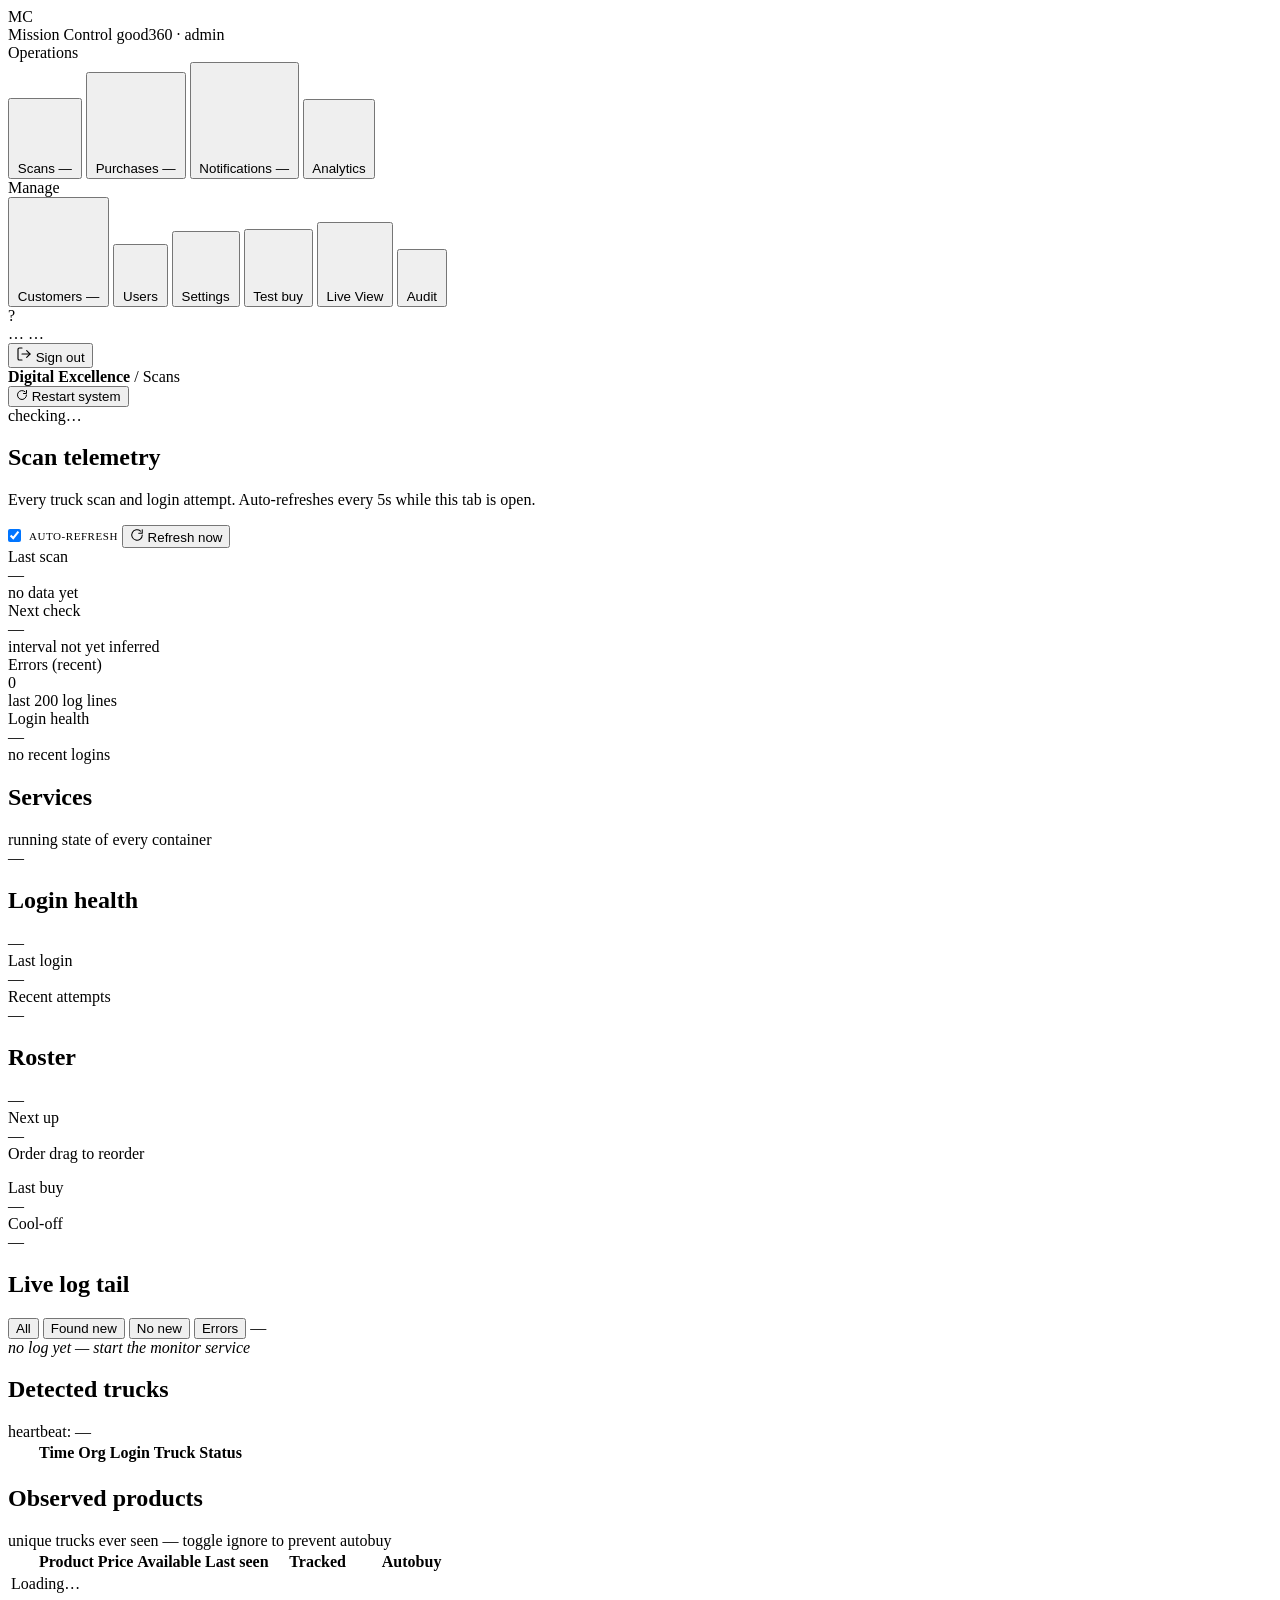
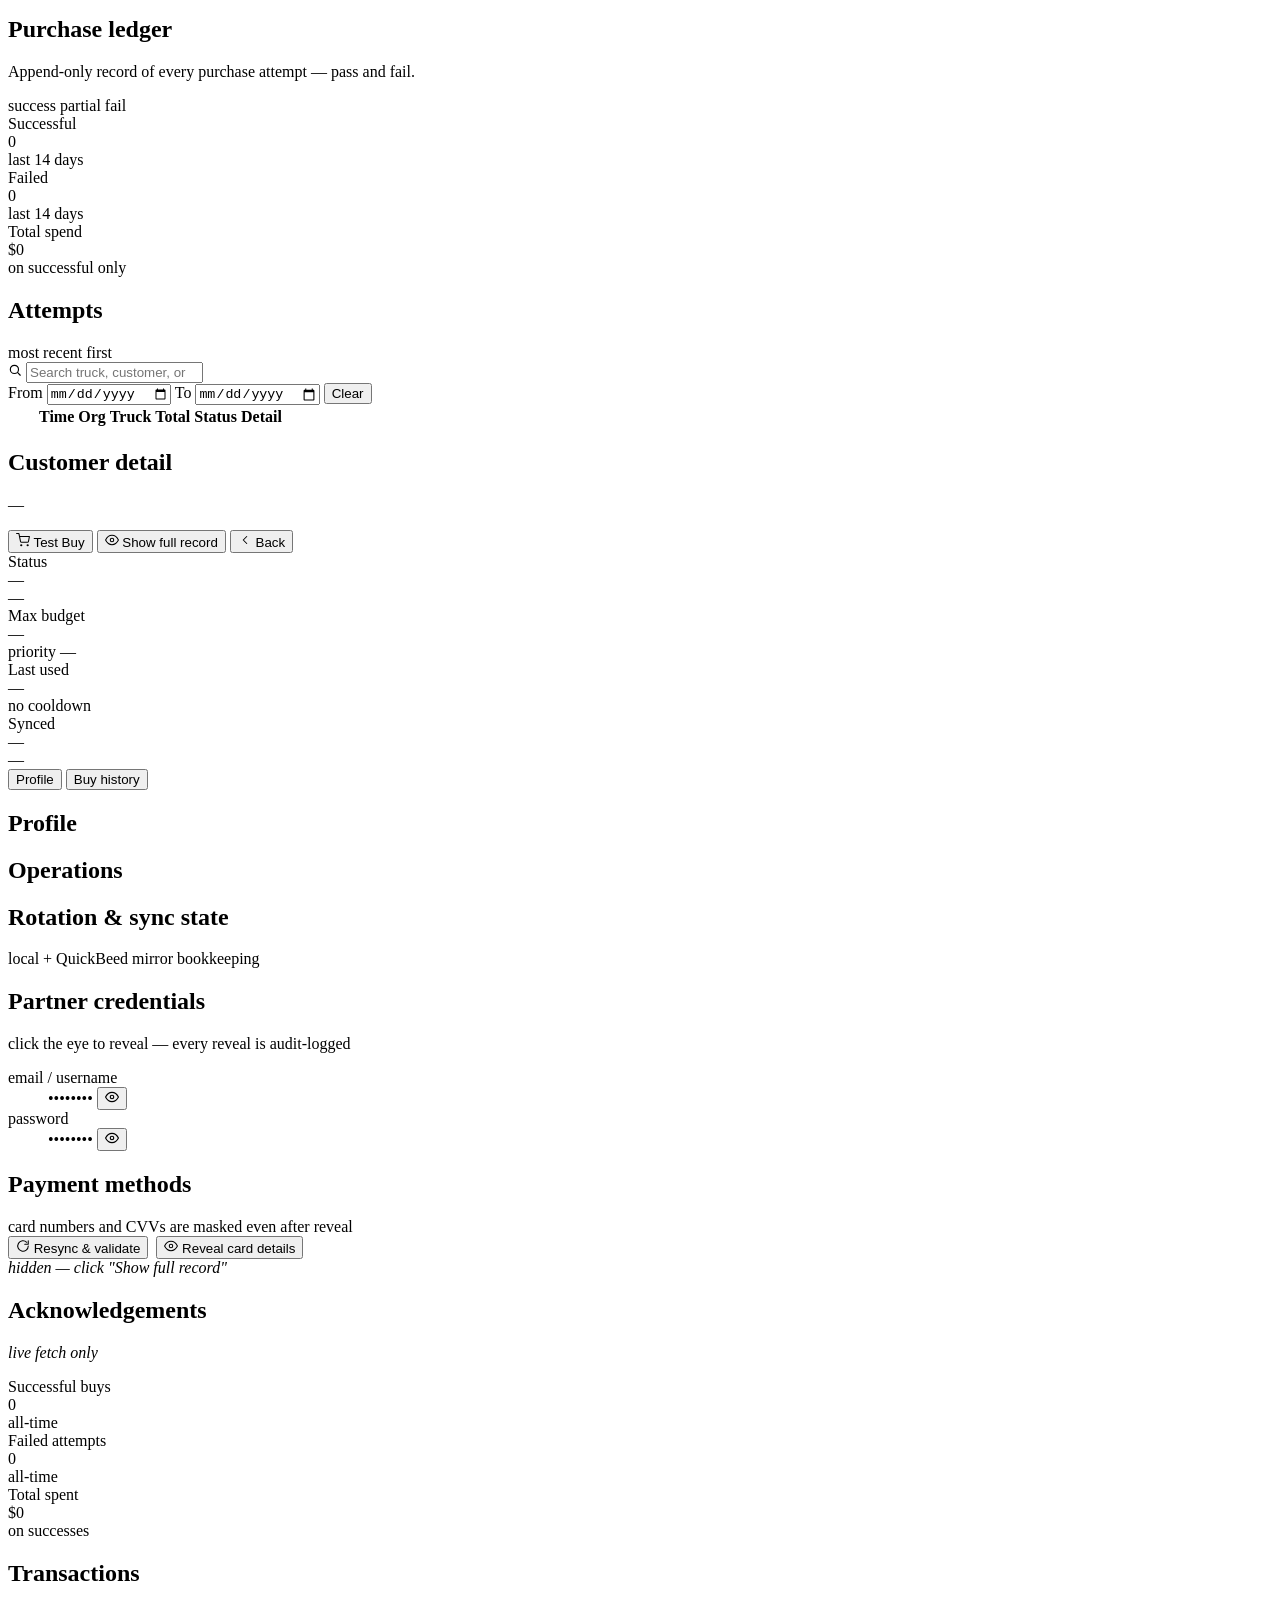
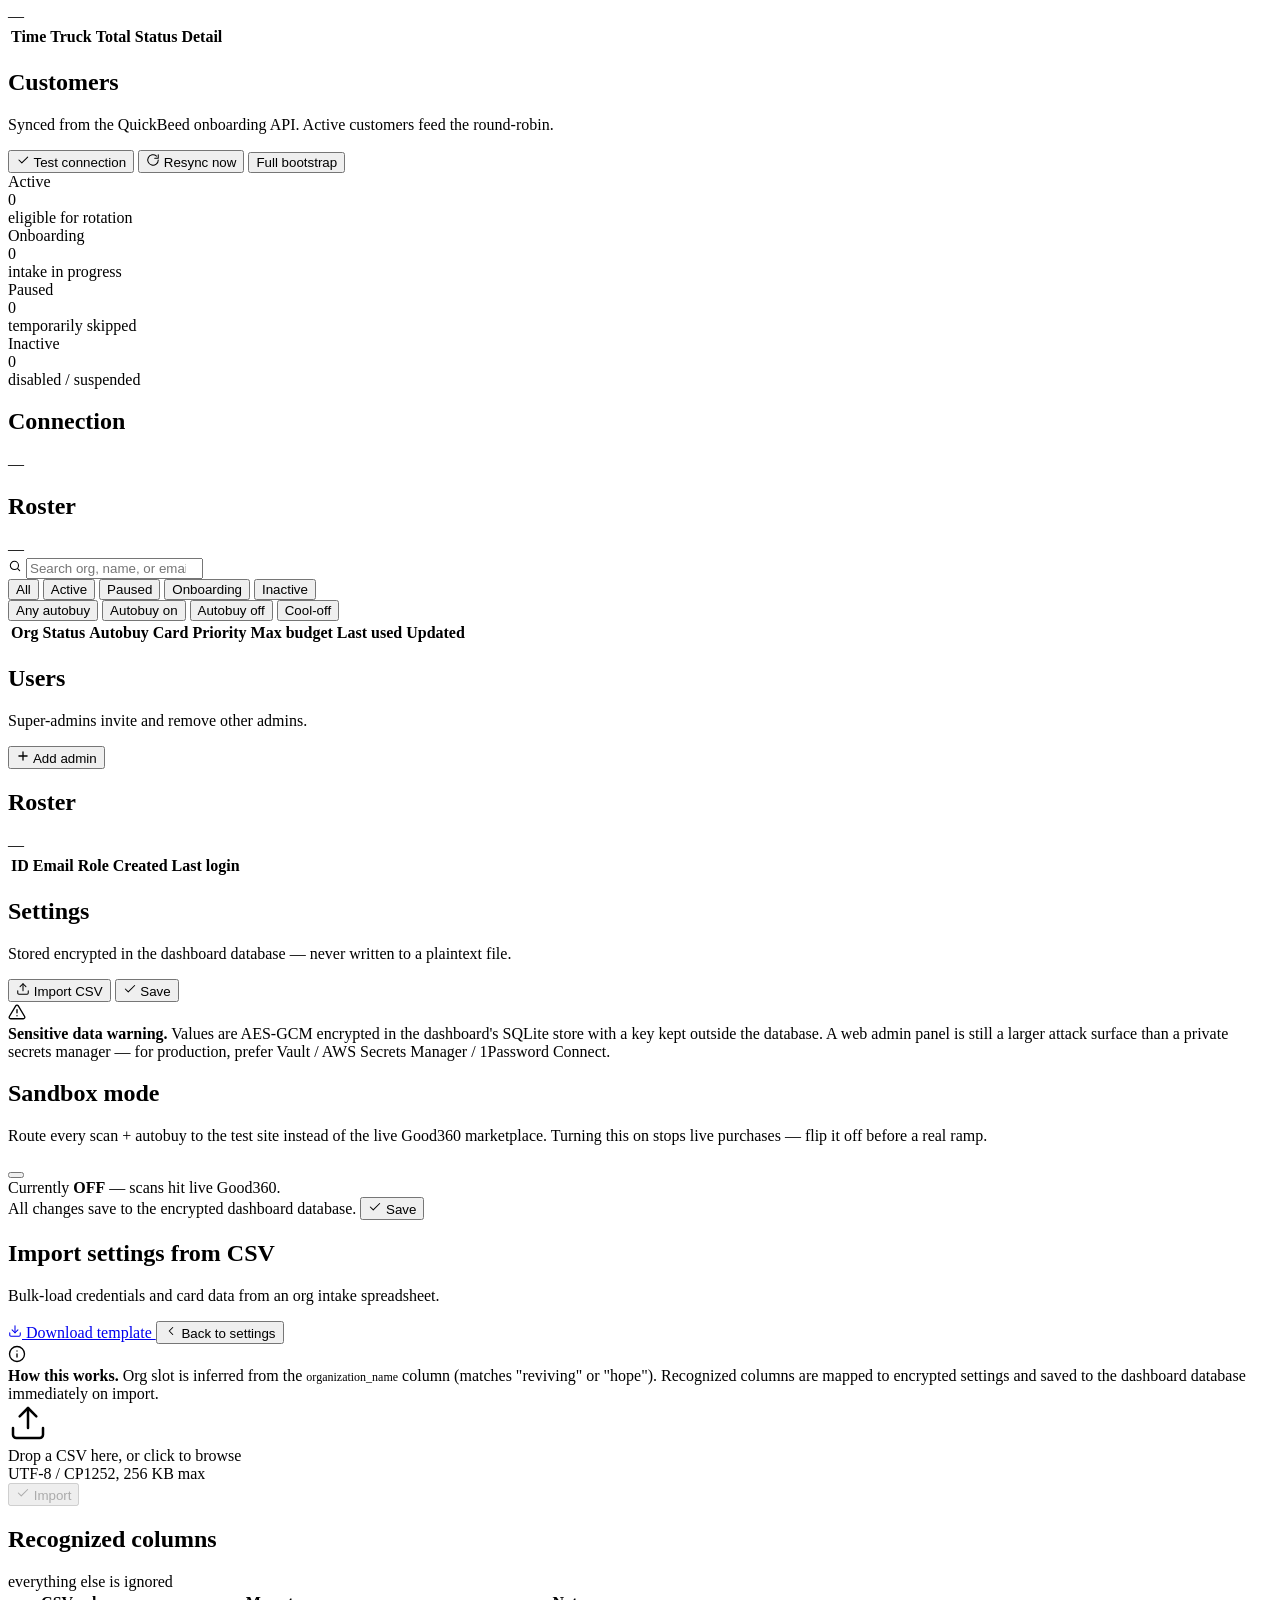
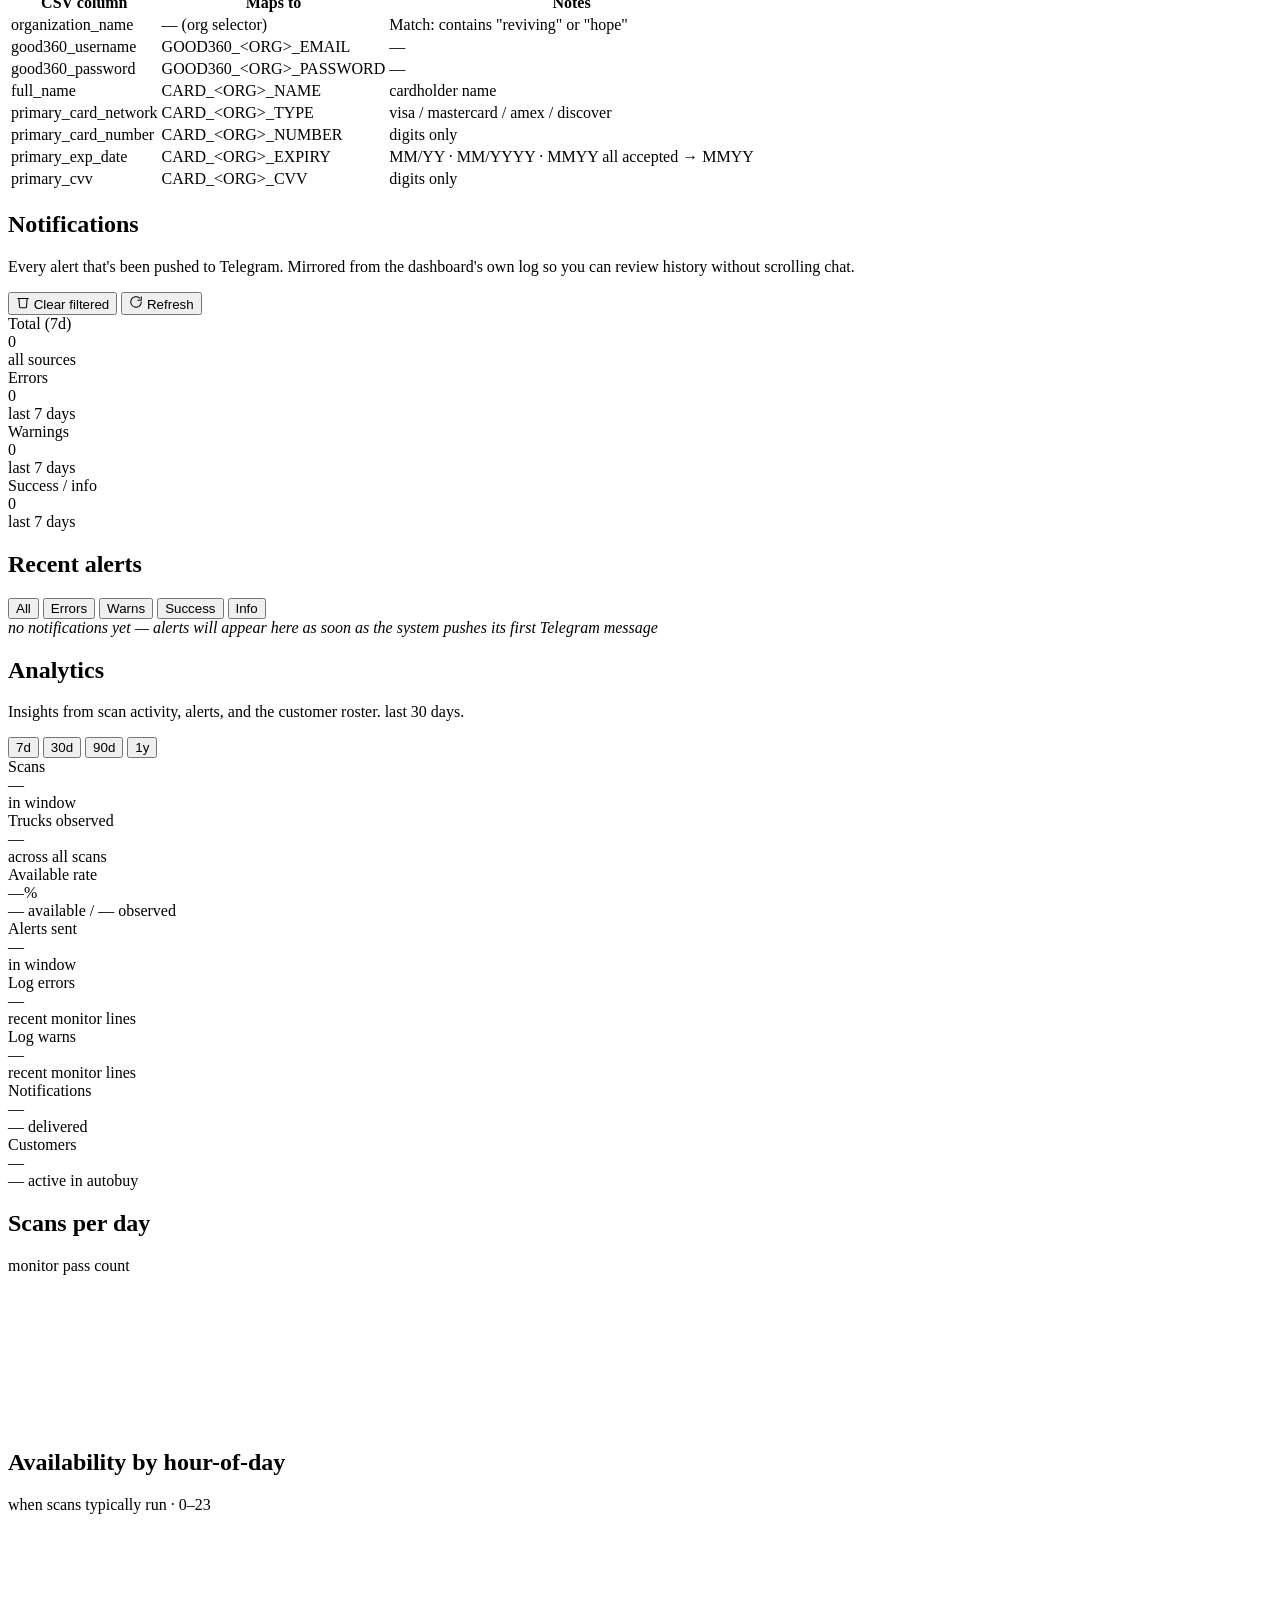
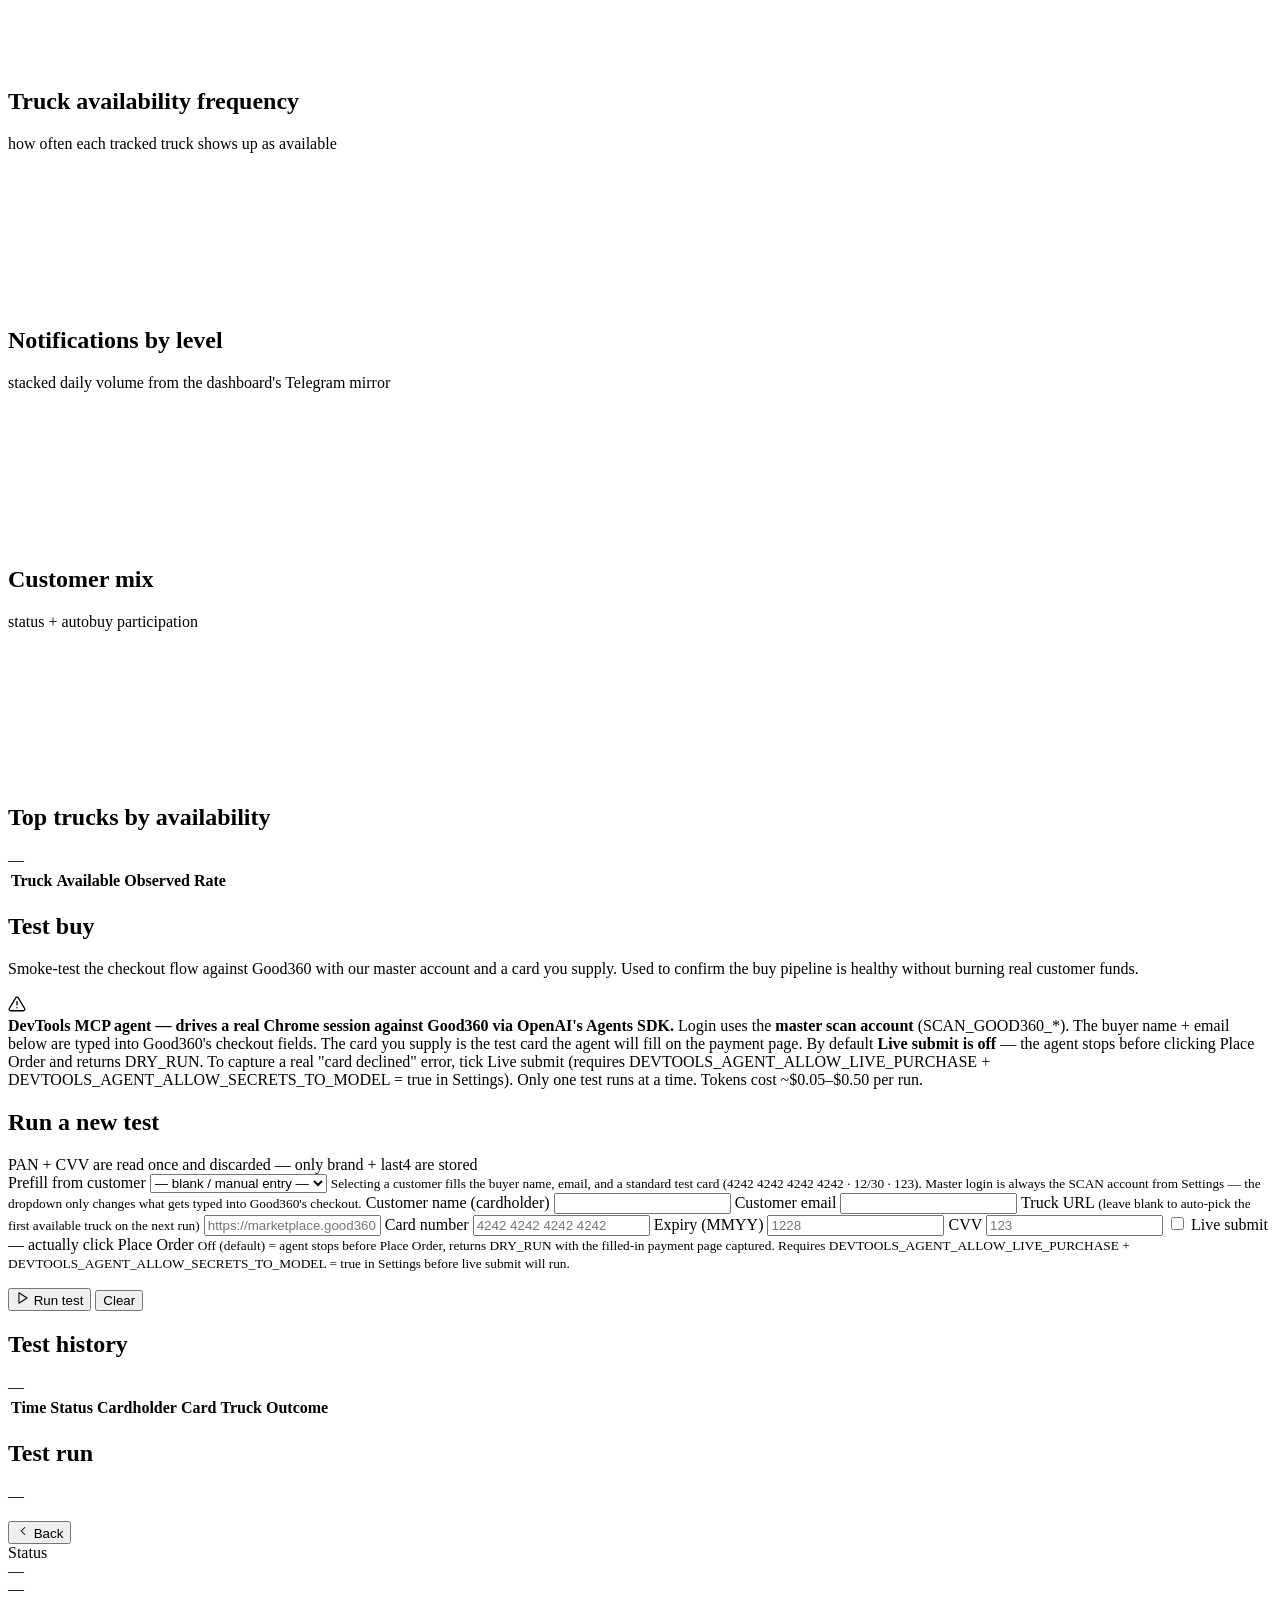
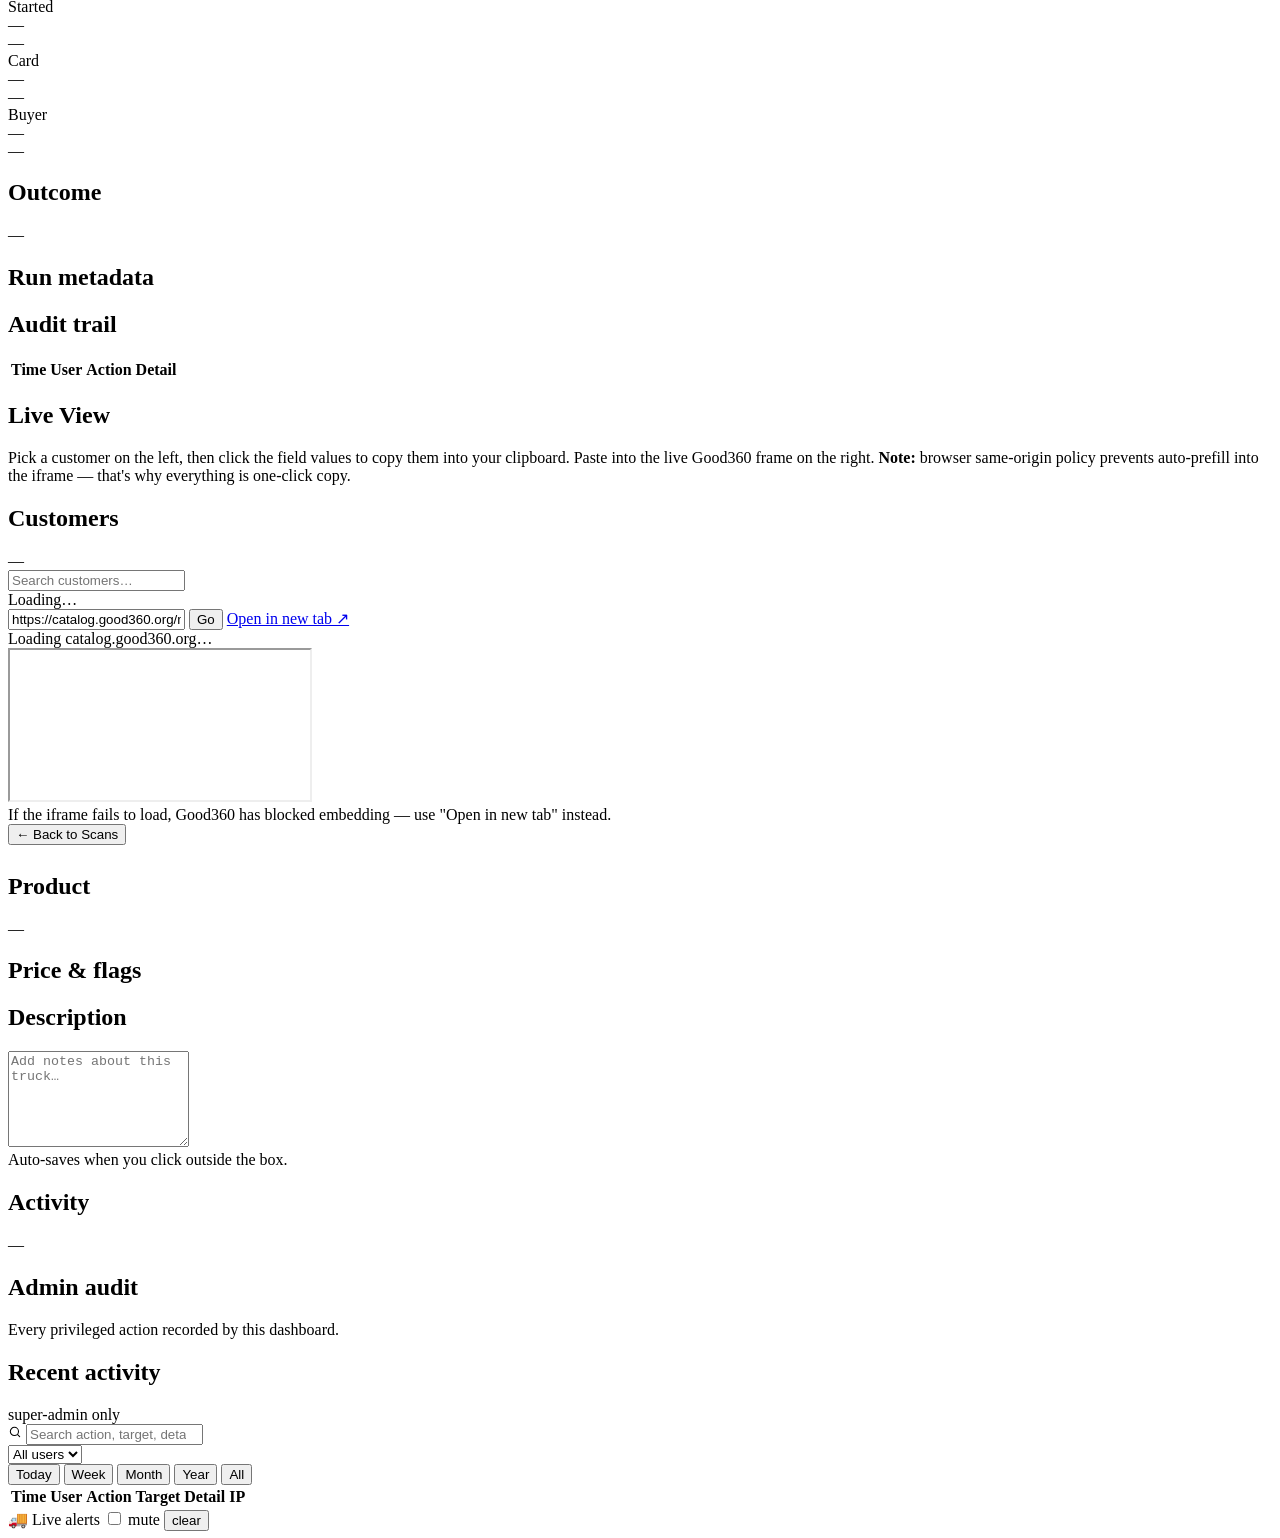
==== commit 772b6e9b: "Auto-buy hardening session 2026-06-11/12 Expiry parsing fix, customer readiness/flagging system (Luh" ====
--- a/missioncontrol/static/admin.html
+++ b/missioncontrol/static/admin.html
@@ -547,8 +547,19 @@
                         <div class="surface-card-head">
                             <h2>Payment methods</h2>
                             <span class="sub" id="cdCardsSub">card numbers and CVVs are masked even after reveal</span>
+                            <div style="display:flex;gap:8px;margin-left:auto">
+                                <button id="cdCardResyncBtn" class="btn btn-ghost" title="Re-fetch this customer from QuickBeed and validate every data point a payment needs">
+                                    <svg width="14" height="14" viewBox="0 0 24 24" fill="none" stroke="currentColor" stroke-width="1.8" stroke-linecap="round" stroke-linejoin="round"><path d="M21 12a9 9 0 1 1-2.64-6.36"/><path d="M21 3v6h-6"/></svg>
+                                    Resync &amp; validate
+                                </button>
+                                <button id="cdCardRevealBtn" class="btn btn-ghost super-only" title="Reveal full card numbers, expiry and CVV — audit-logged here and on QuickBeed">
+                                    <svg width="14" height="14" viewBox="0 0 24 24" fill="none" stroke="currentColor" stroke-width="1.8" stroke-linecap="round" stroke-linejoin="round"><path d="M1 12s4-8 11-8 11 8 11 8-4 8-11 8-11-8-11-8z"/><circle cx="12" cy="12" r="3"/></svg>
+                                    Reveal card details
+                                </button>
+                            </div>
                         </div>
                         <div class="surface-card-body">
+                            <div id="cdCardValidation" hidden style="margin-bottom:12px"></div>
                             <div id="cdCards"><em style="color:var(--text-mute)">hidden — click "Show full record"</em></div>
                         </div>
                     </div>
@@ -688,7 +699,7 @@
                         </div>
                         <table class="data" id="customersTable">
                             <thead><tr>
-                                <th>Org</th><th>Status</th><th>Autobuy</th><th>Priority</th><th>Max budget</th>
+                                <th>Org</th><th>Status</th><th>Autobuy</th><th>Card</th><th>Priority</th><th>Max budget</th>
                                 <th>Last used</th><th>Updated</th>
                             </tr></thead>
                             <tbody></tbody>
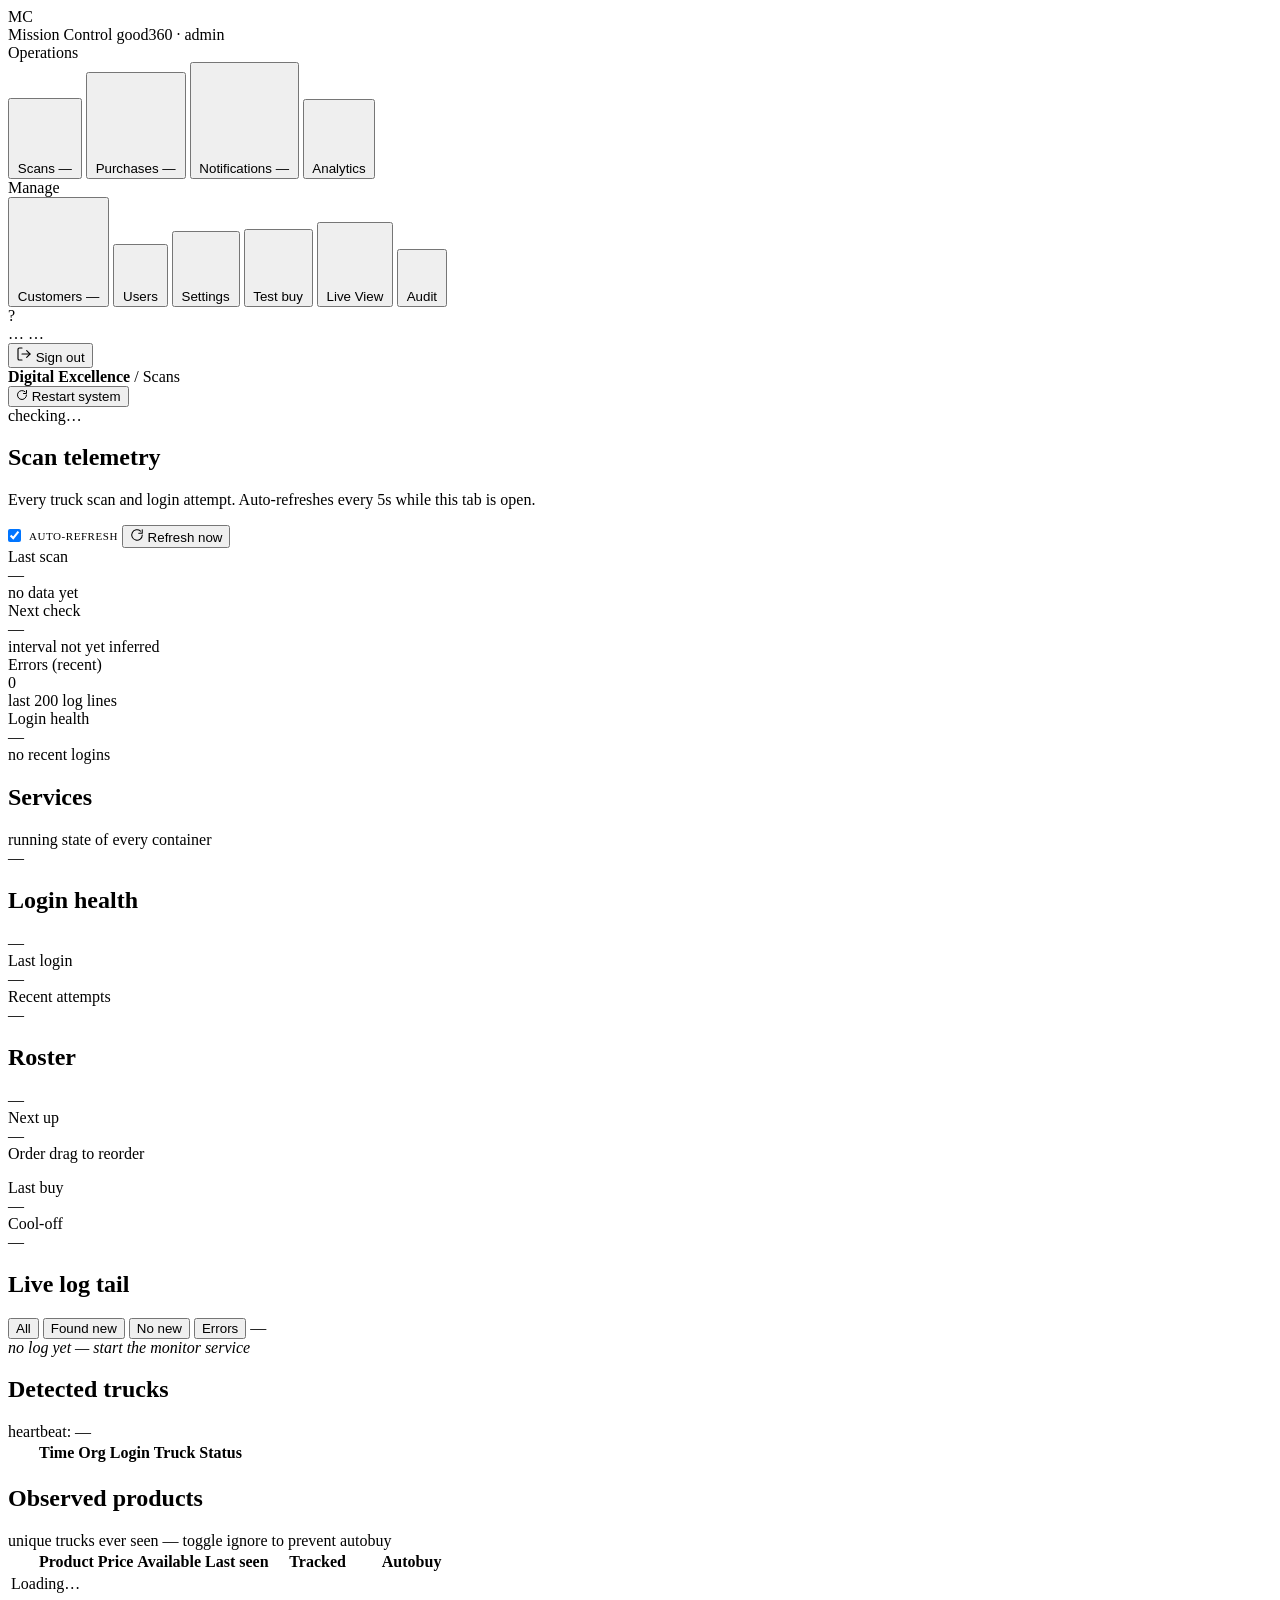
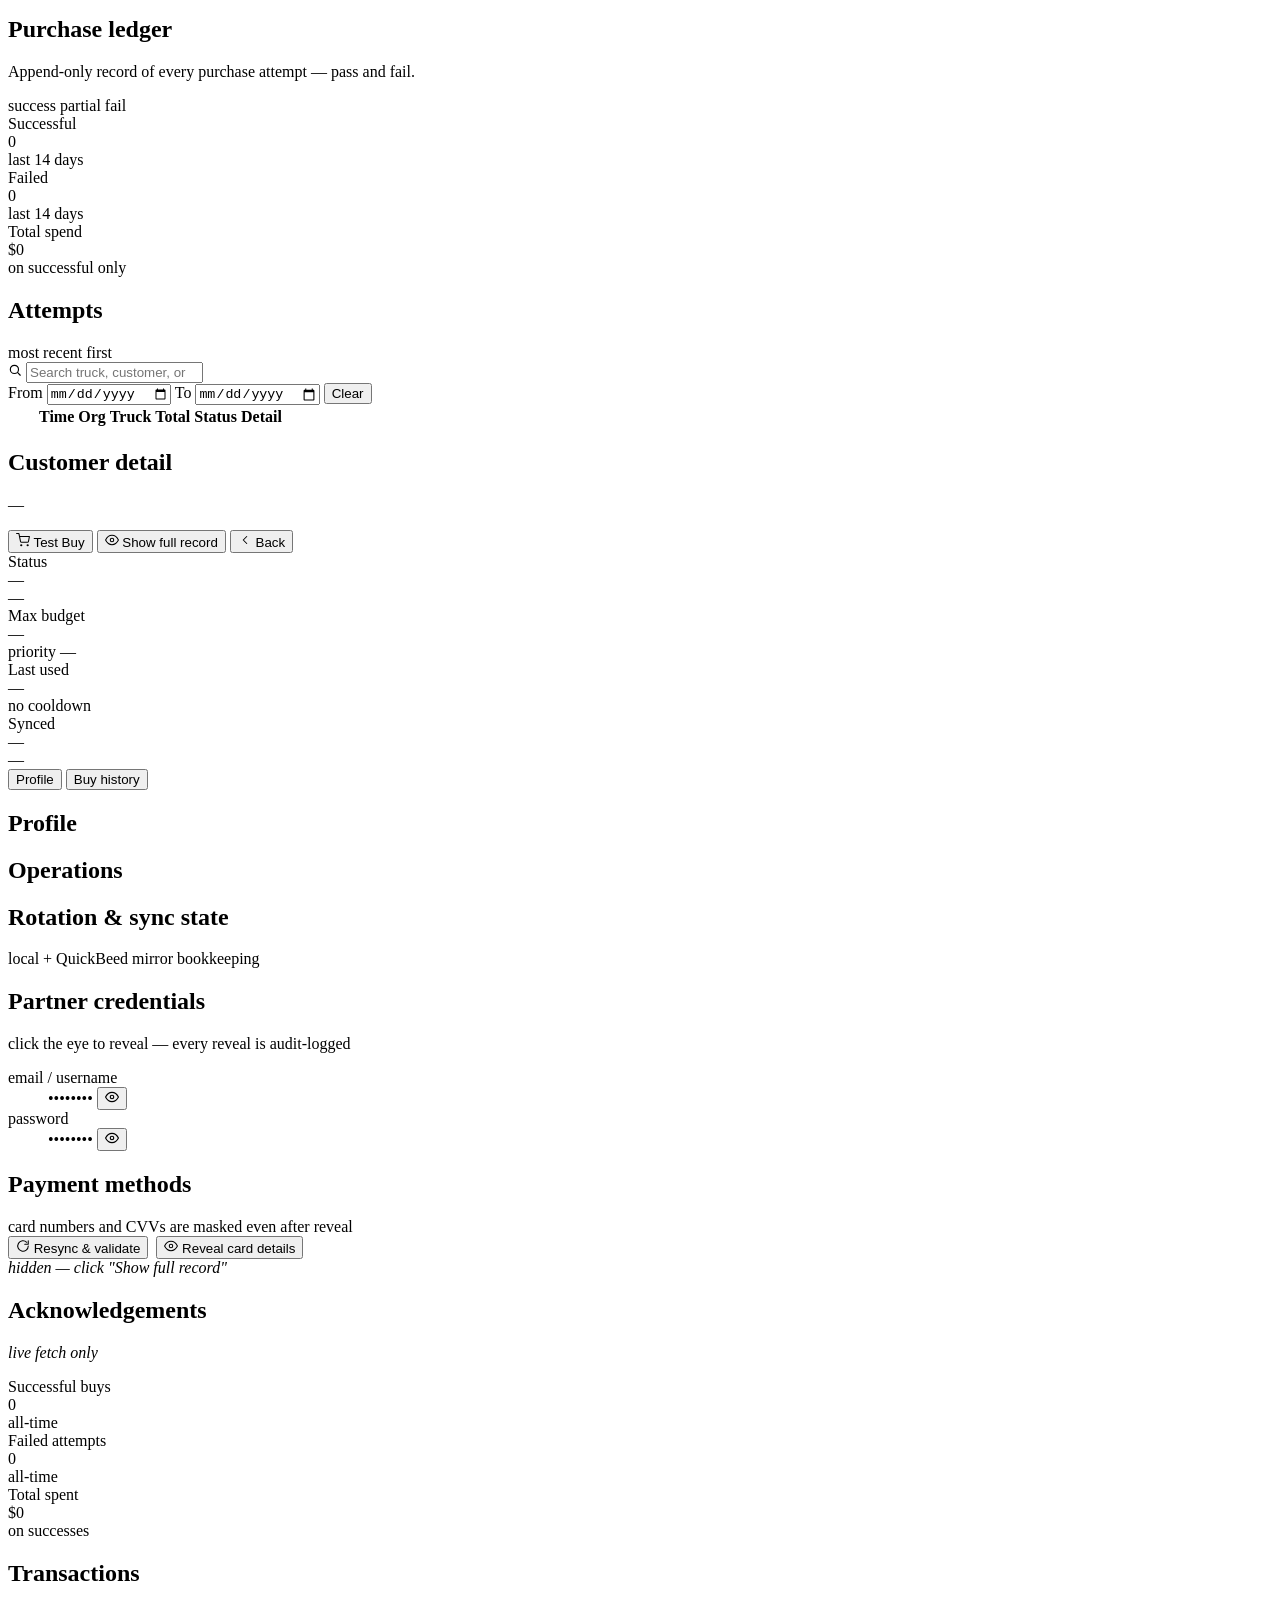
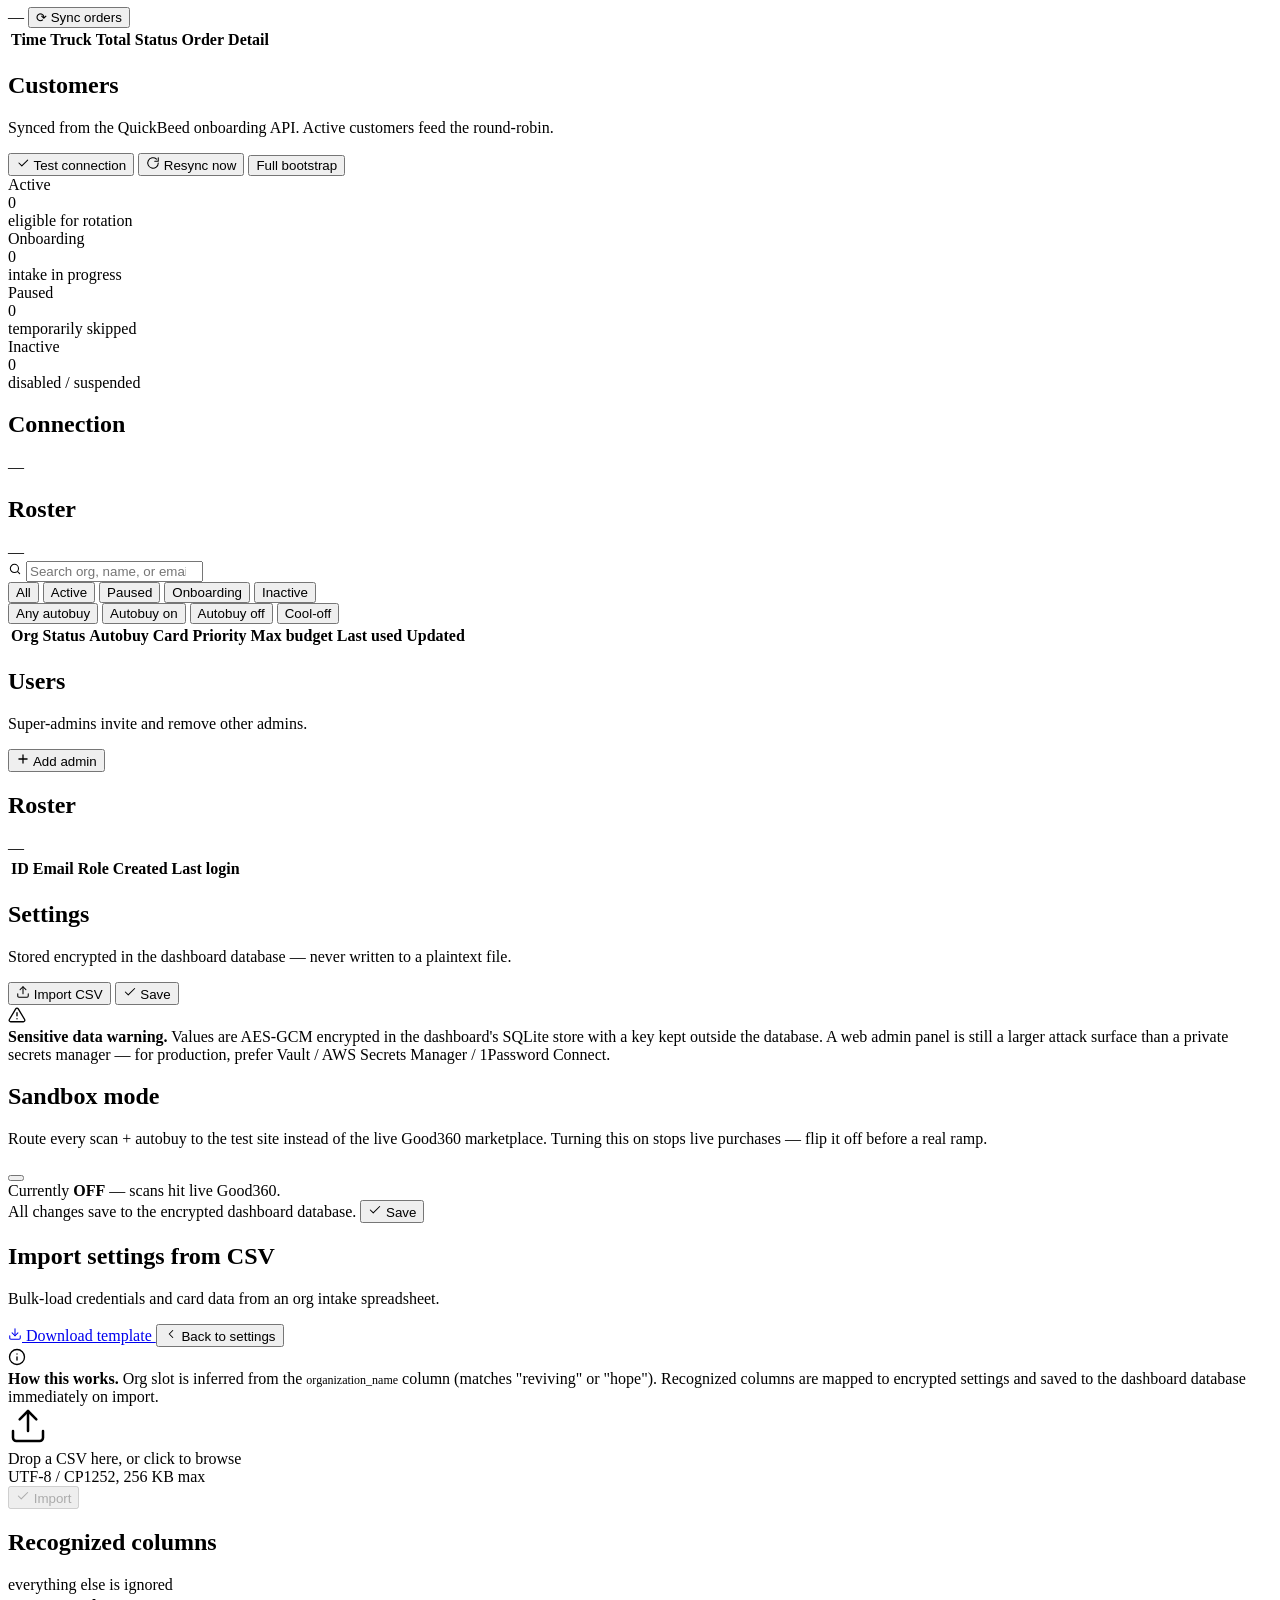
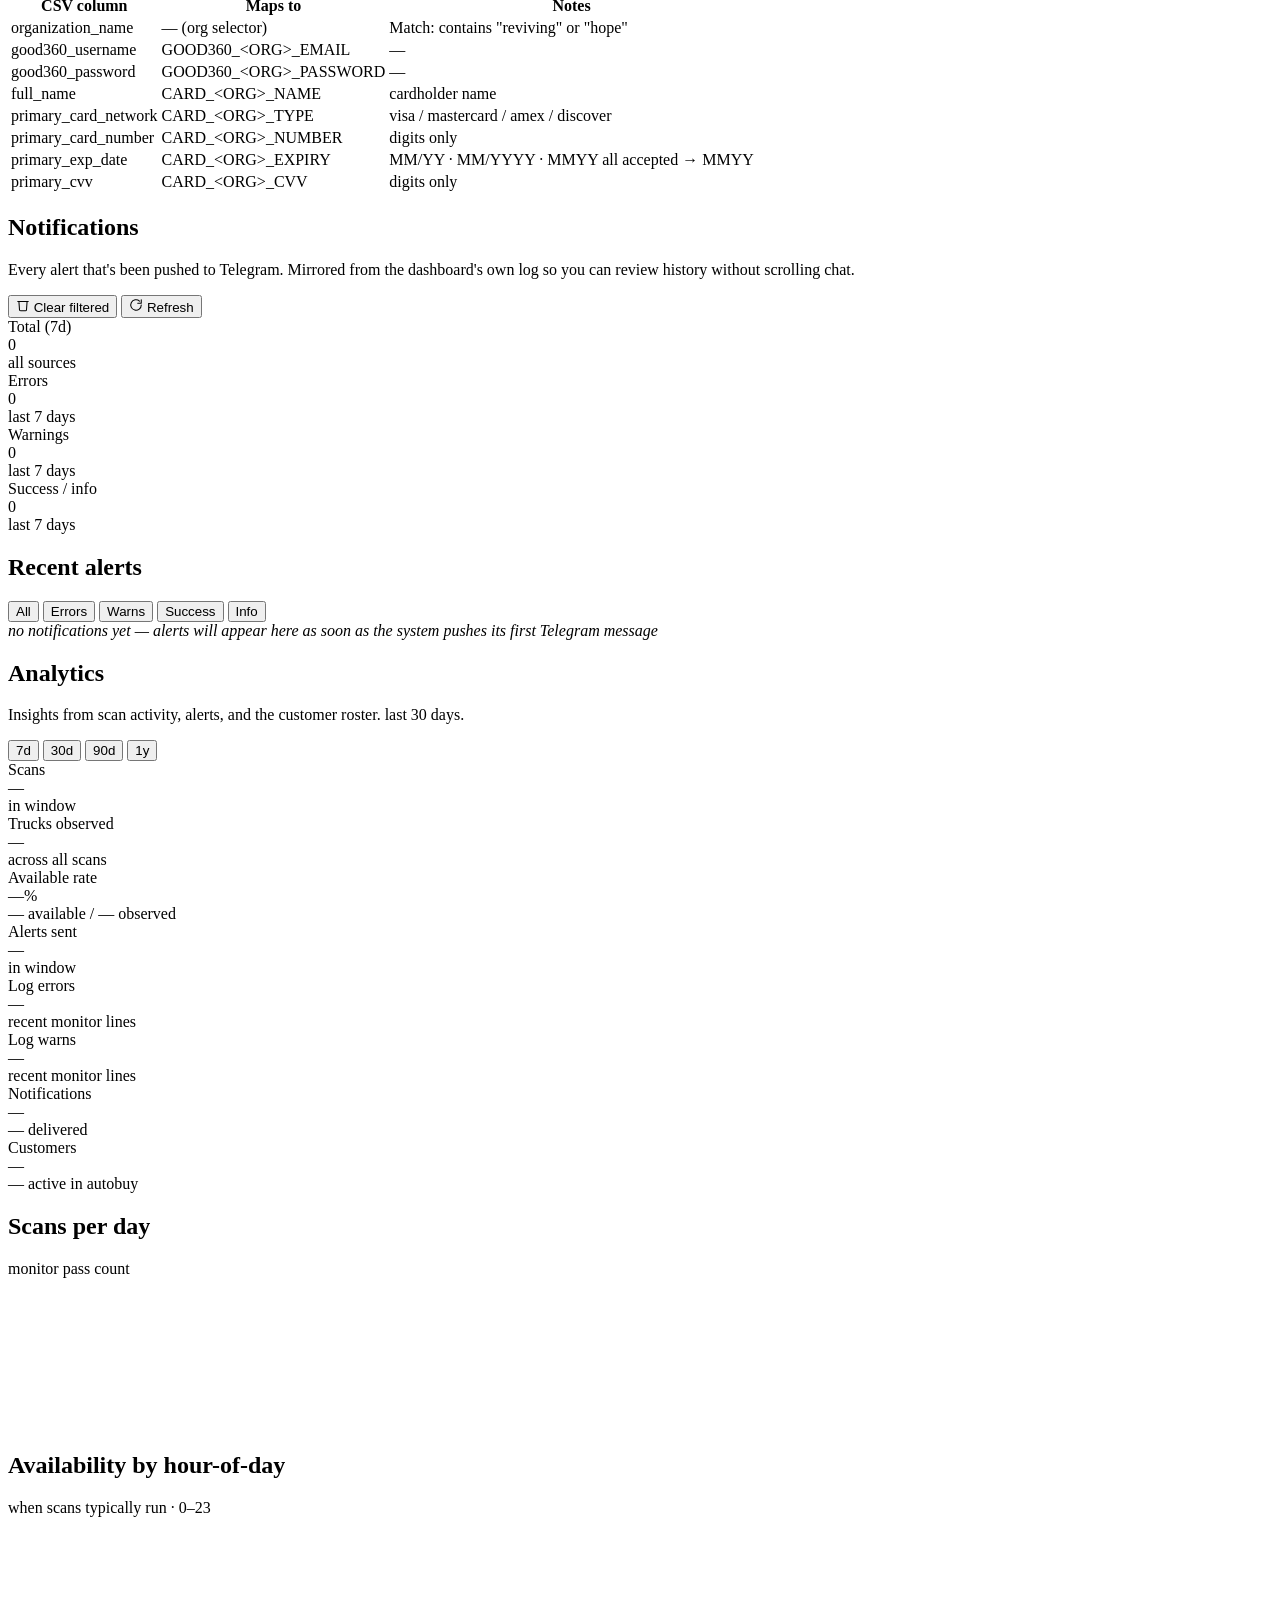
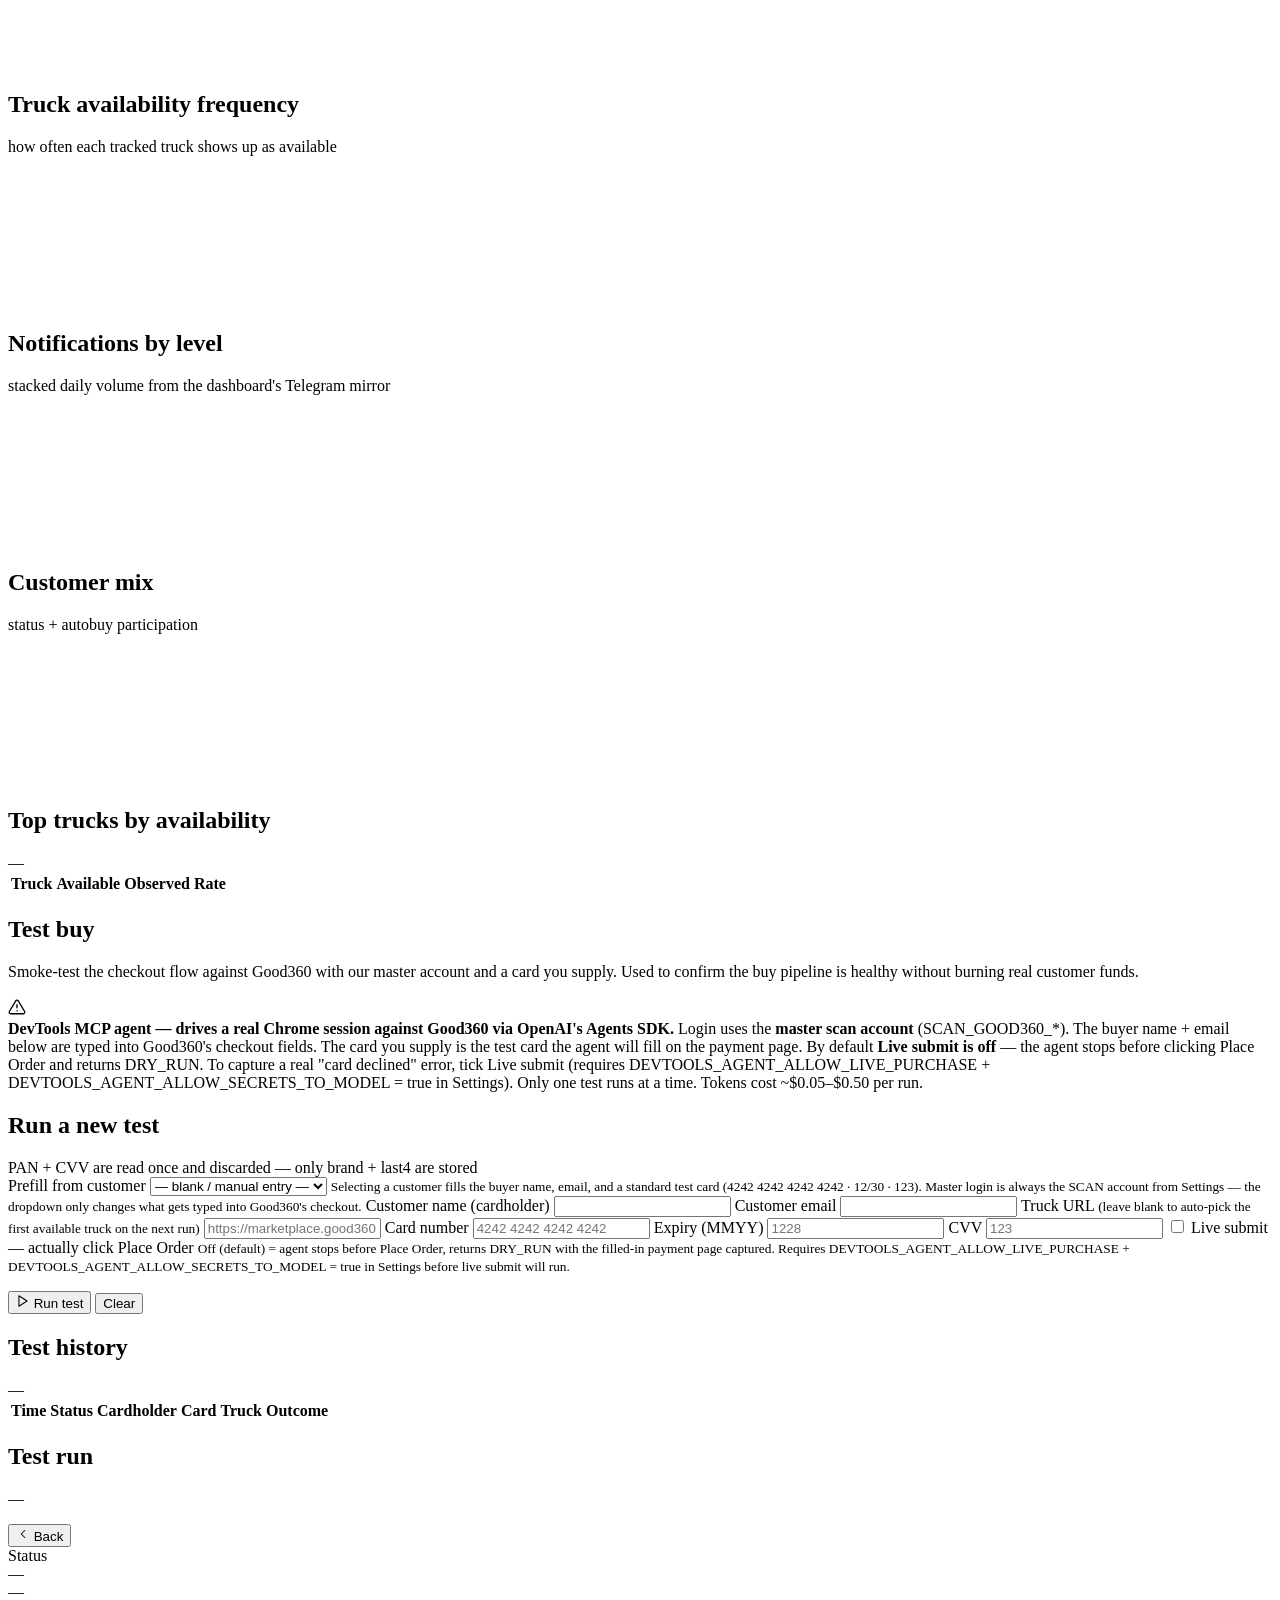
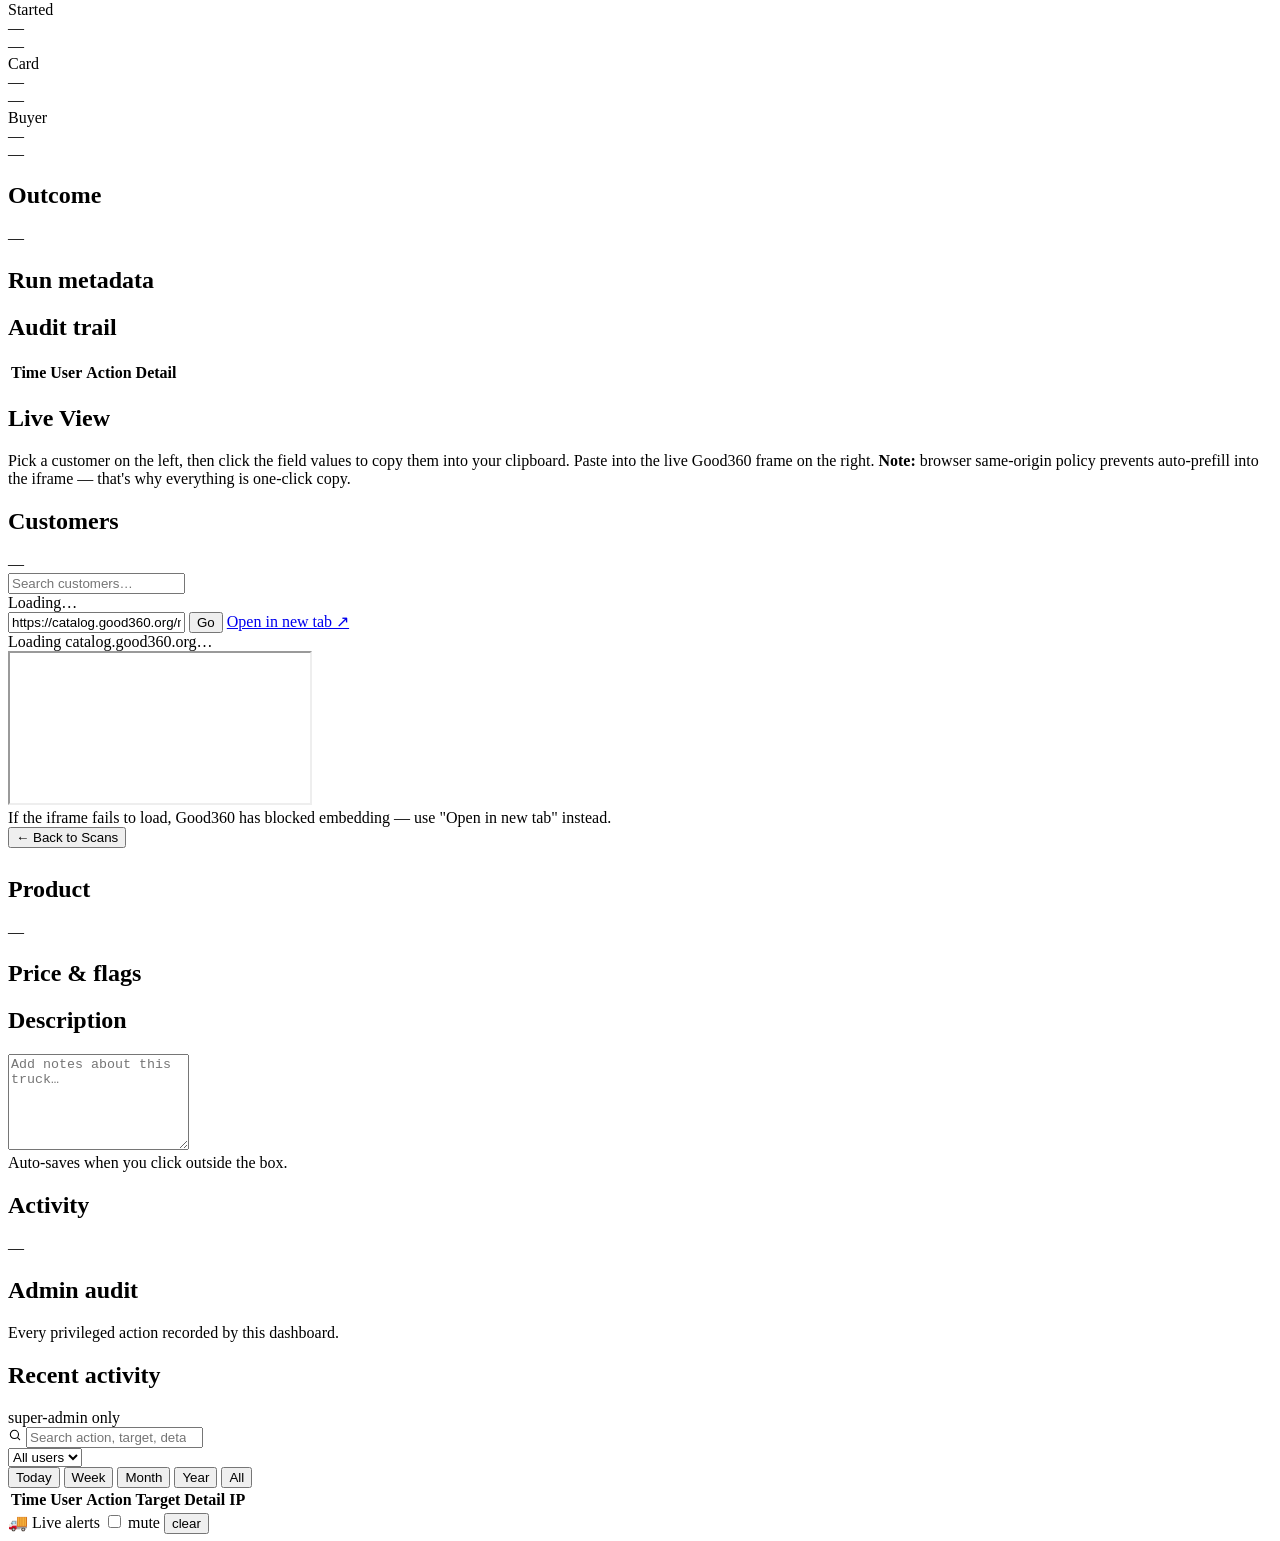
==== commit 577d6d36: "Dynamic buyer history: lifecycle status, Order History auto-sync, proof Implements docs/superpowers/" ====
--- a/missioncontrol/static/admin.html
+++ b/missioncontrol/static/admin.html
@@ -597,11 +597,12 @@
                         <div class="surface-card-head">
                             <h2>Transactions</h2>
                             <span class="sub" id="cdHistSub">—</span>
+                            <button class="btn btn-sm" id="cdHistSync" title="Re-verify this customer's orders against Good360's Order History (read-only, uses the saved session)">⟳ Sync orders</button>
                         </div>
                         <div class="surface-card-body flush">
                             <table class="data" id="cdHistoryTable">
                                 <thead><tr>
-                                    <th>Time</th><th>Truck</th><th>Total</th><th>Status</th><th>Detail</th>
+                                    <th>Time</th><th>Truck</th><th>Total</th><th>Status</th><th>Order</th><th>Detail</th>
                                 </tr></thead>
                                 <tbody></tbody>
                             </table>
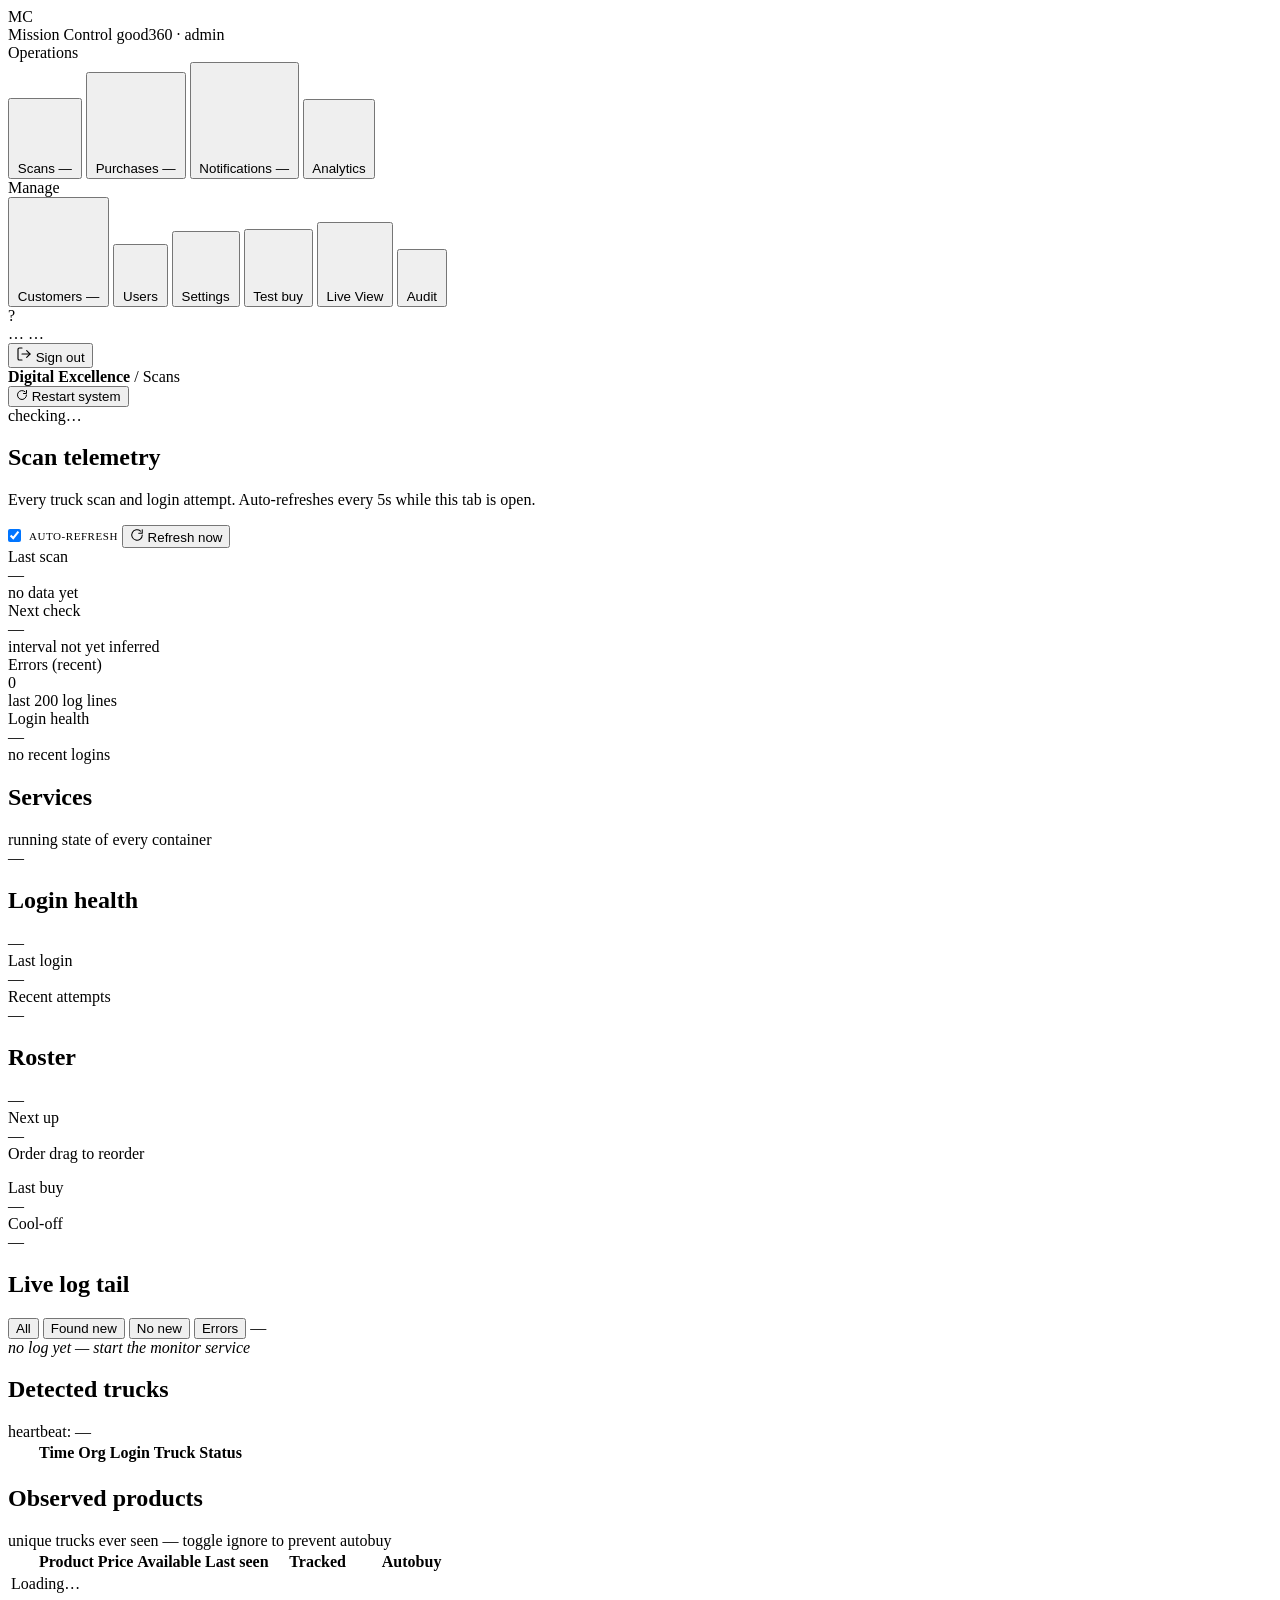
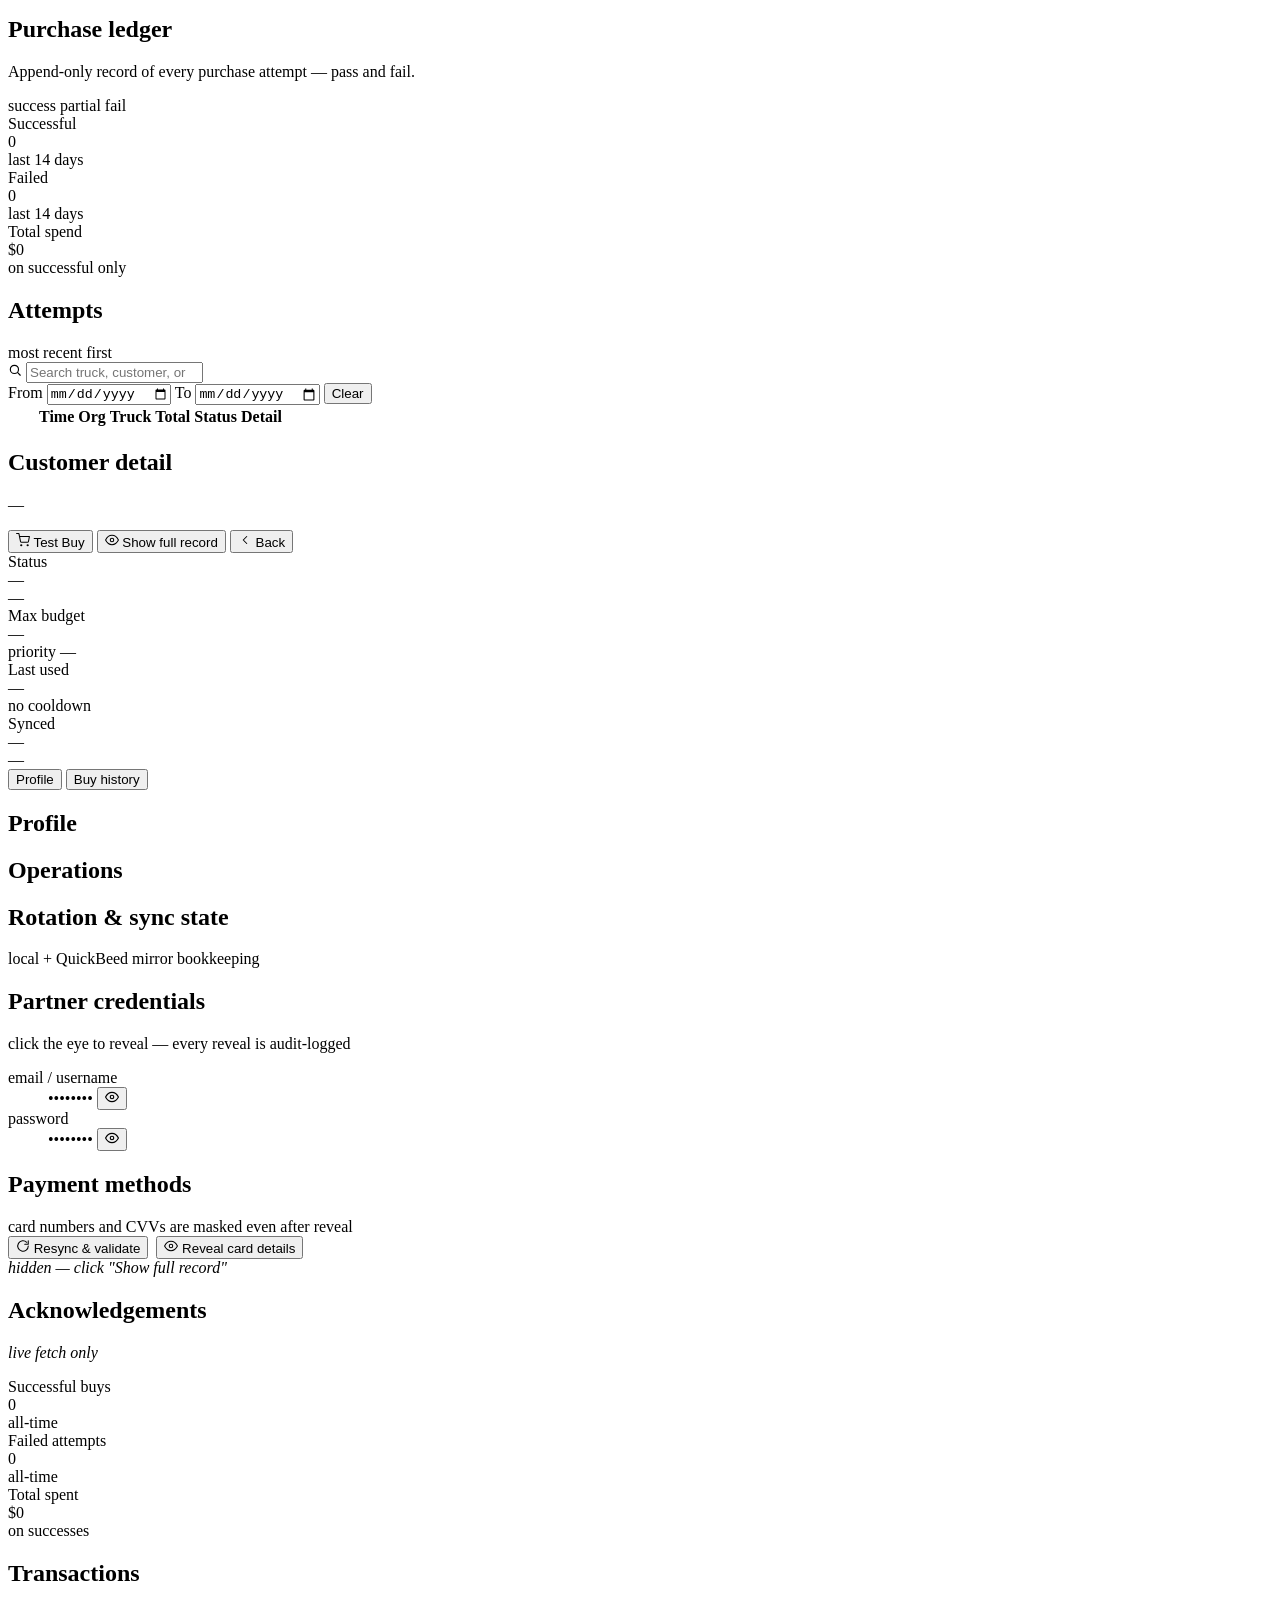
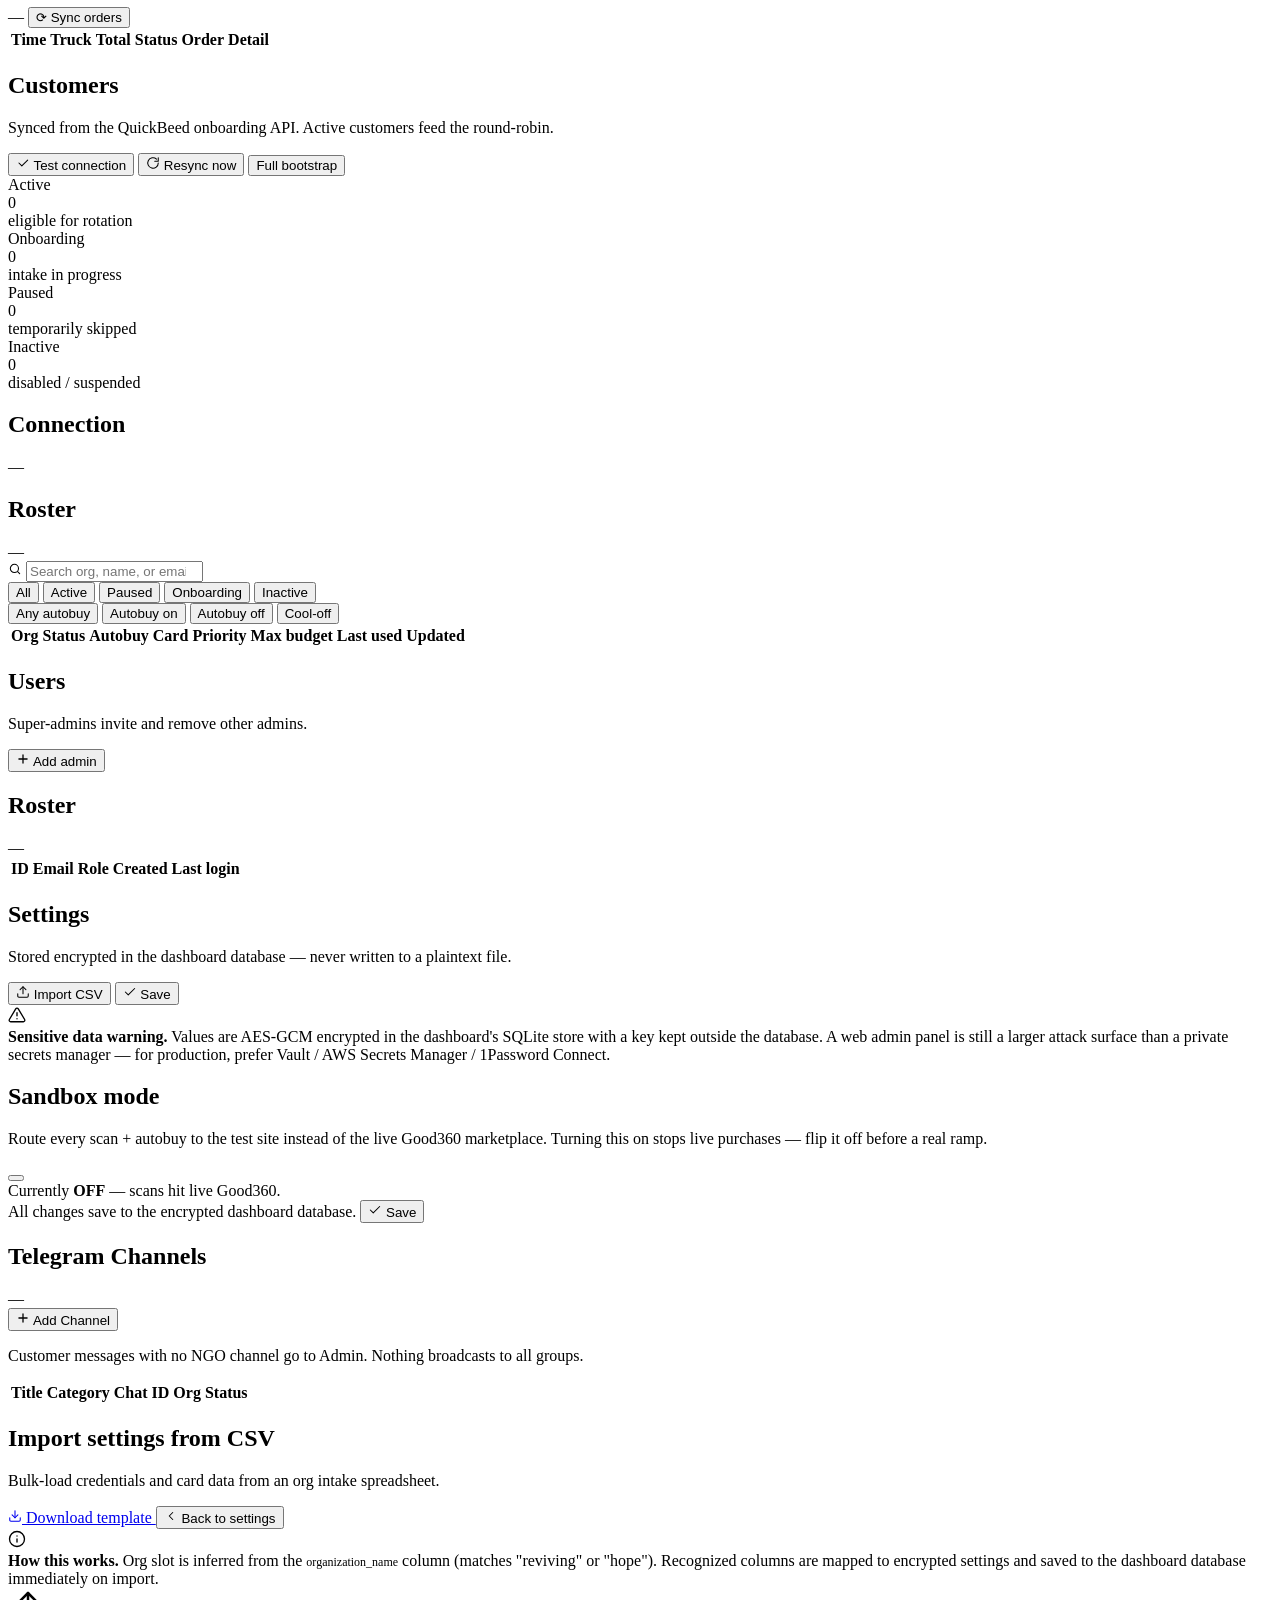
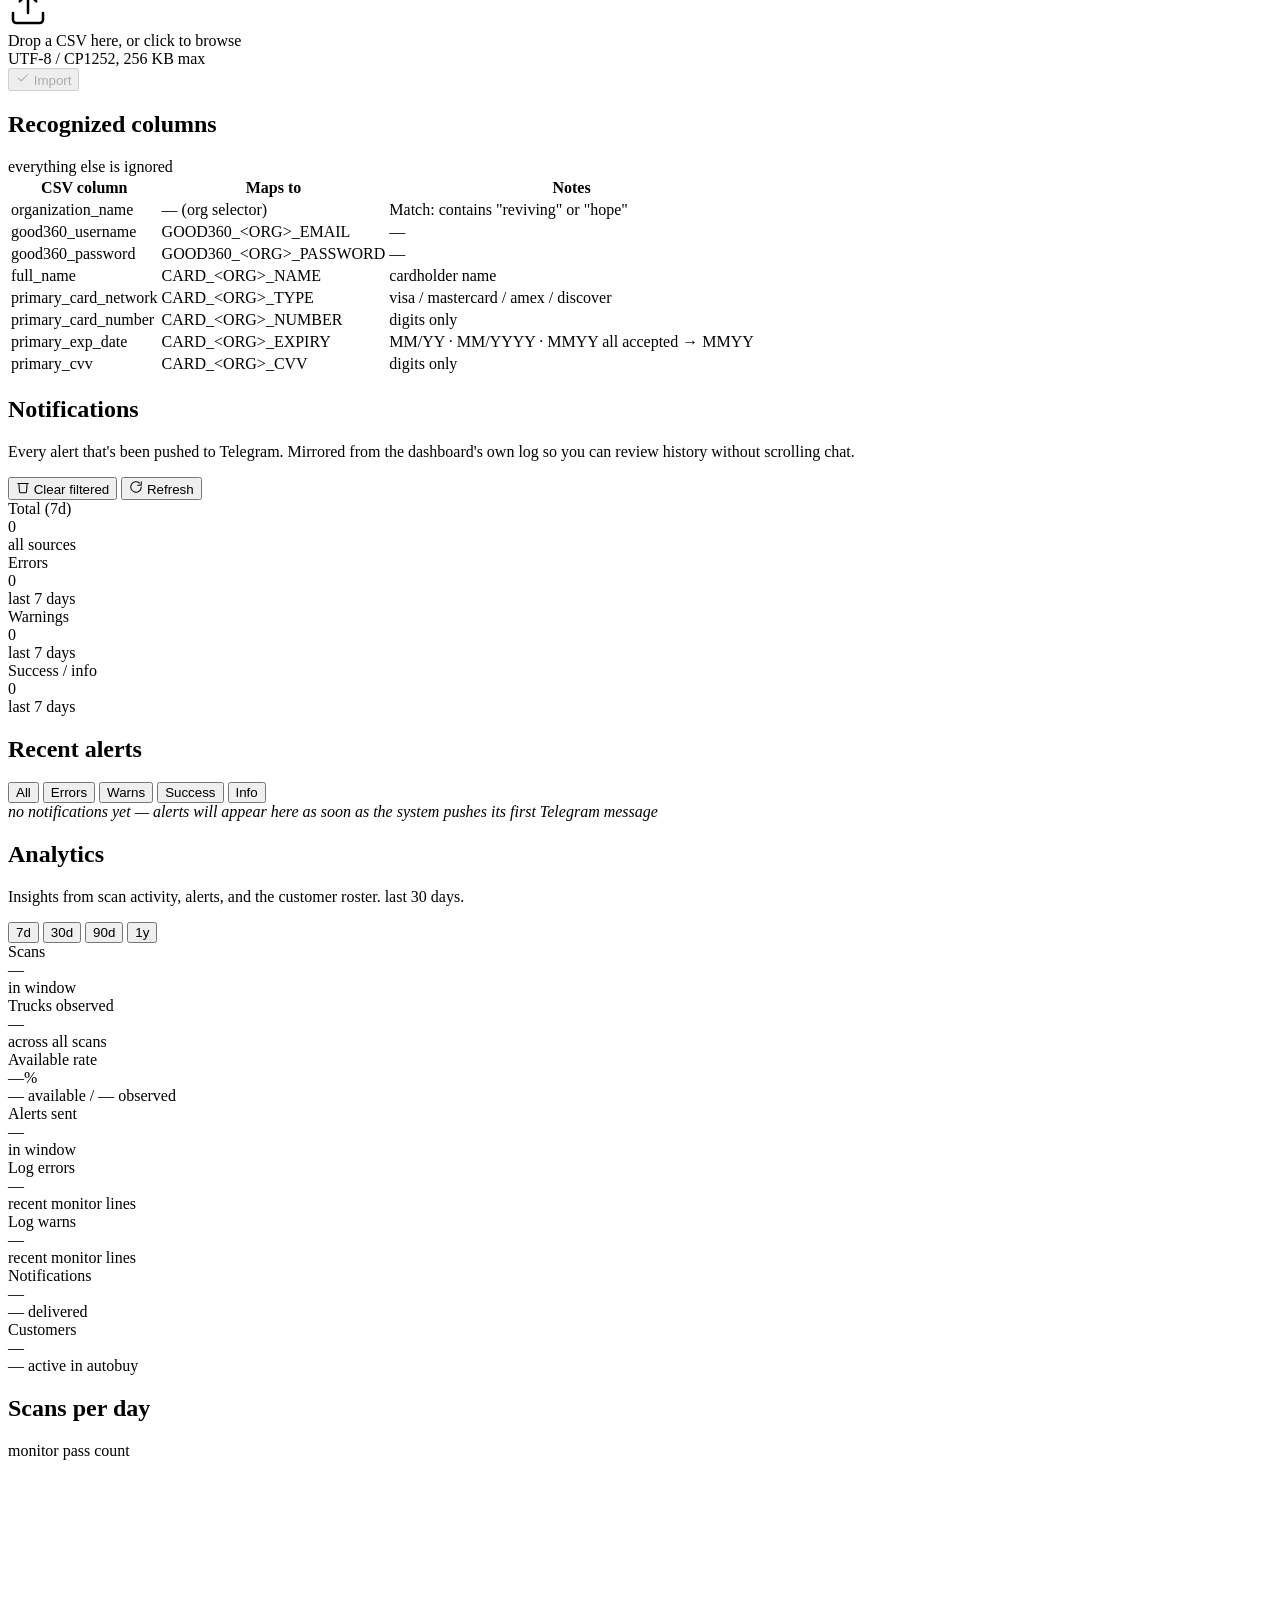
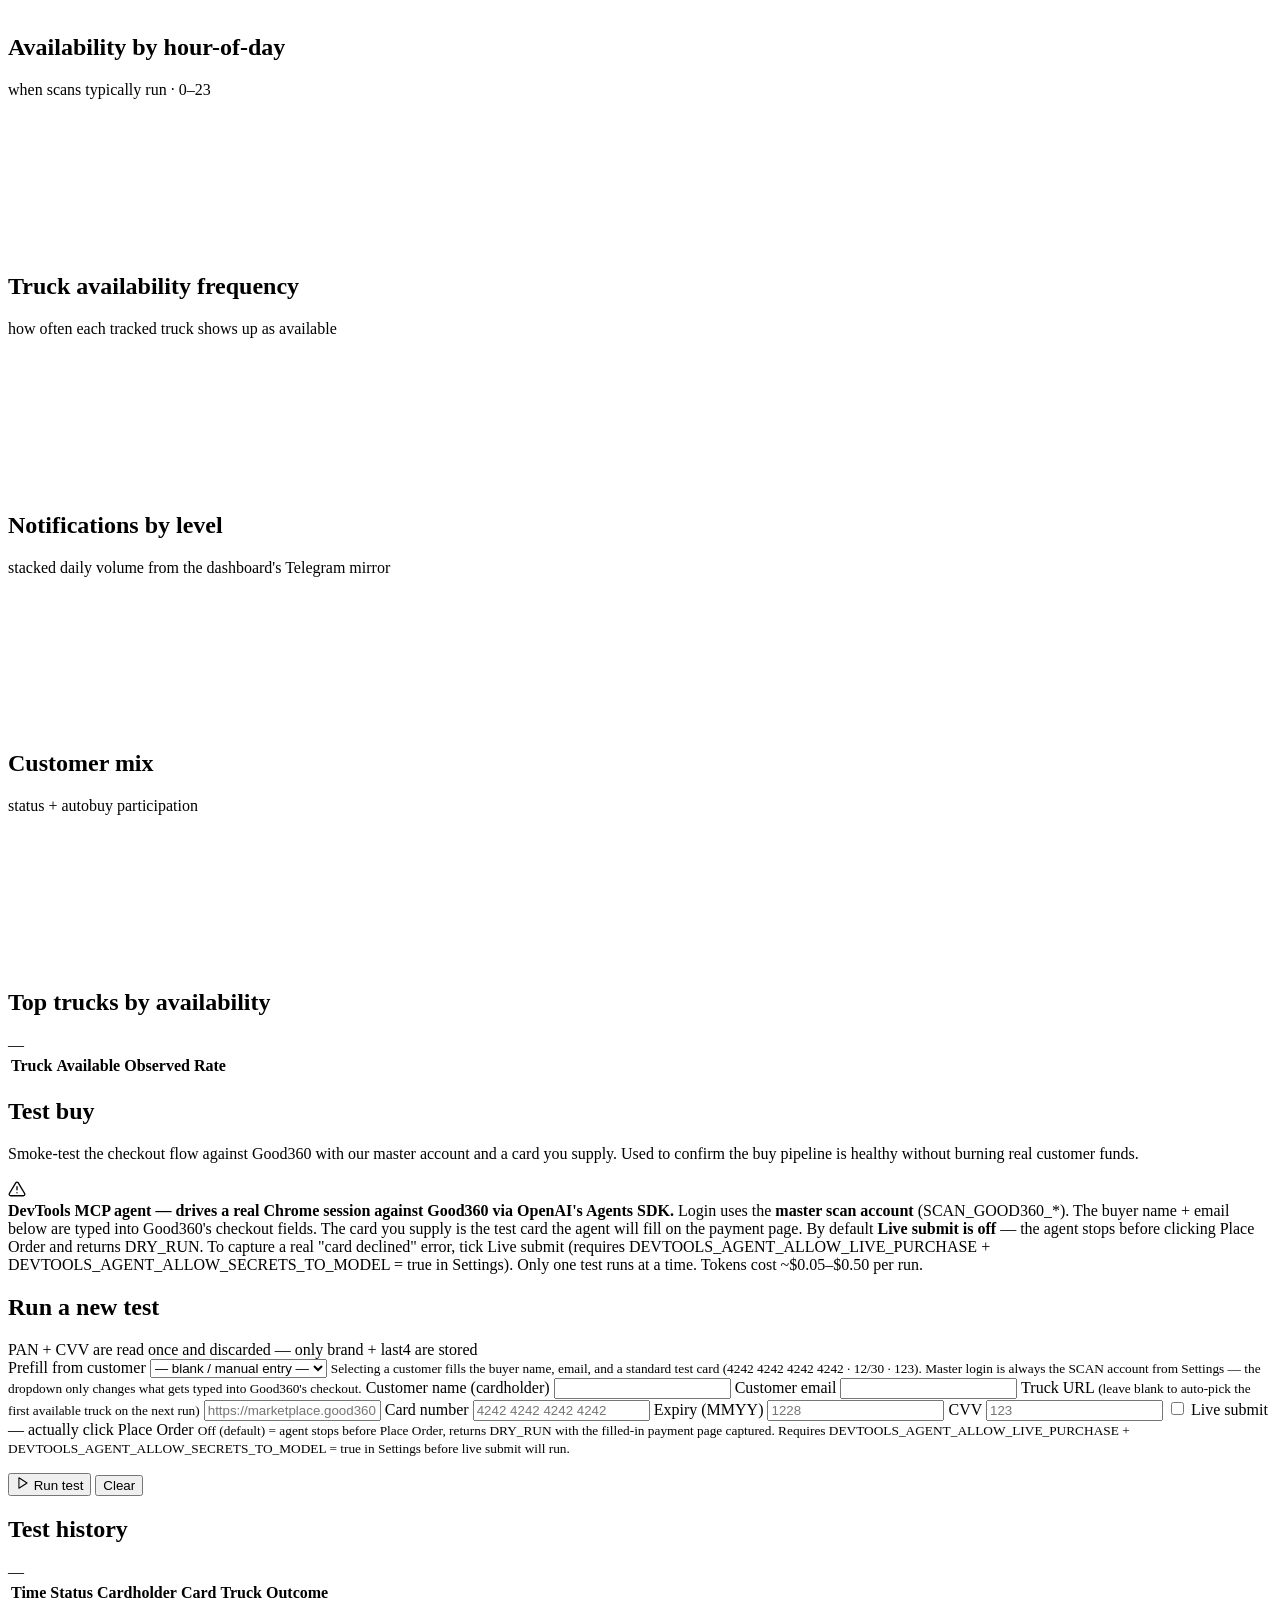
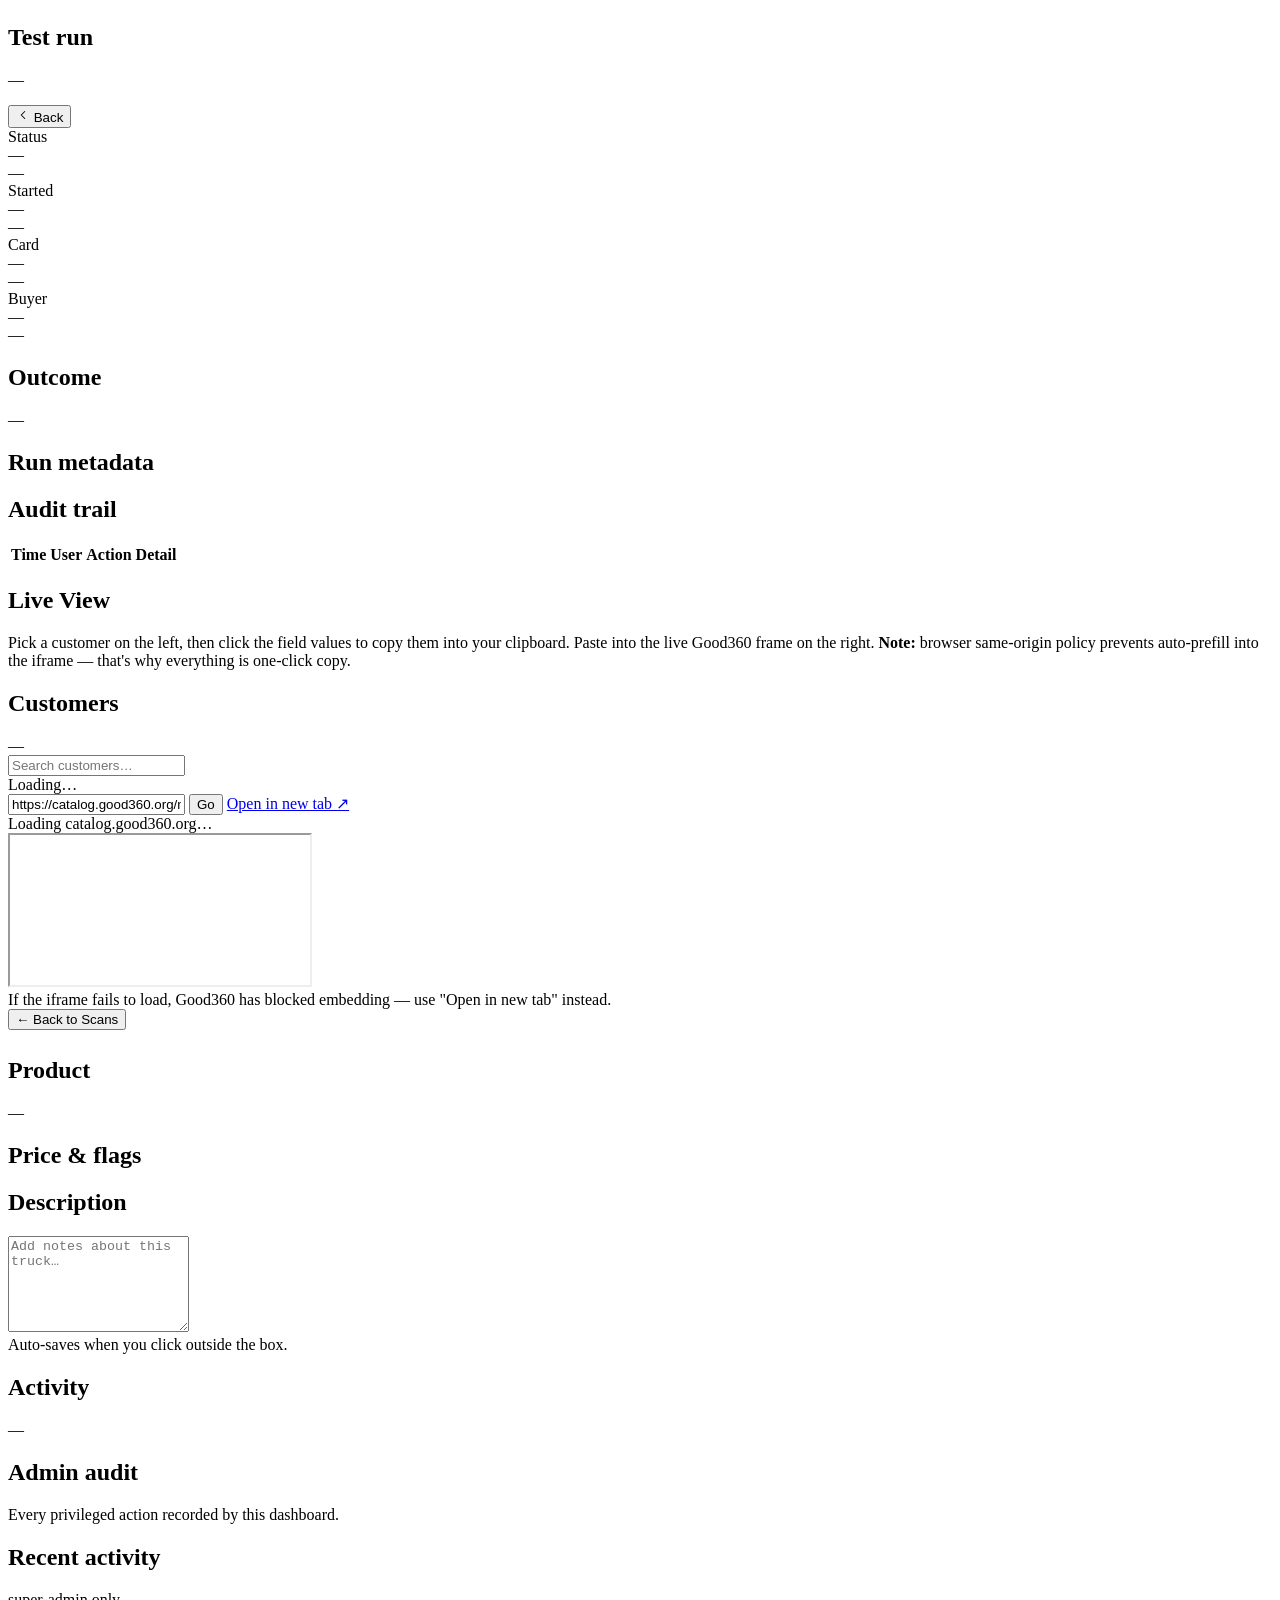
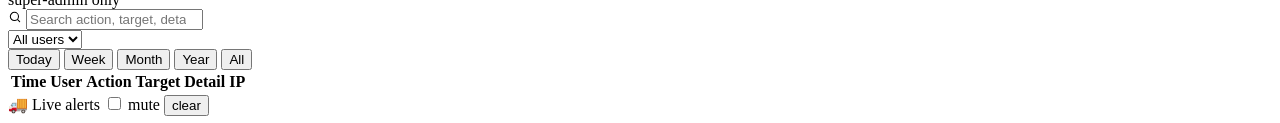
==== commit cc150730: "Telegram router: kill cross-customer fan-out, add channel registry + admin UI Fixes the notification" ====
--- a/missioncontrol/static/admin.html
+++ b/missioncontrol/static/admin.html
@@ -842,6 +842,59 @@
                         Save
                     </button>
                 </div>
+
+                <!-- Telegram channel registry (telegram_router.py). Routing:
+                     Admin = operator-only · General = availability alerts ·
+                     NGO = one customer's channel · Group = opt-in broadcasts. -->
+                <div class="surface-card super-only" id="tgChannelsCard">
+                    <div class="surface-card-head">
+                        <h2>Telegram Channels</h2>
+                        <span class="sub" id="tgChannelCount">—</span>
+                        <div class="panel-actions">
+                            <button id="tgAddChannelBtn" class="btn btn-primary">
+                                <svg width="14" height="14" viewBox="0 0 24 24" fill="none" stroke="currentColor" stroke-width="2.2" stroke-linecap="round"><path d="M12 5v14M5 12h14"/></svg>
+                                Add Channel
+                            </button>
+                        </div>
+                    </div>
+                    <div class="surface-card-body flush">
+                        <p class="tg-channels-hint">Customer messages with no NGO channel go to Admin. Nothing broadcasts to all groups.</p>
+                        <table class="data" id="tgChannelsTable">
+                            <thead><tr>
+                                <th>Title</th><th>Category</th><th>Chat ID</th><th>Org</th><th>Status</th><th></th>
+                            </tr></thead>
+                            <tbody></tbody>
+                        </table>
+                    </div>
+                </div>
+
+                <div class="modal" id="tgChannelModal" hidden>
+                    <form class="modal-card">
+                        <h3 id="tgChannelModalTitle">Add Telegram channel</h3>
+                        <label>Chat ID
+                            <input name="chat_id" autocomplete="off" required placeholder="-100…">
+                        </label>
+                        <label>Title
+                            <input name="title" autocomplete="off" required>
+                        </label>
+                        <label>Category
+                            <select name="category">
+                                <option value="admin">Admin</option>
+                                <option value="general">General</option>
+                                <option value="ngo">NGO</option>
+                                <option value="group">Group</option>
+                            </select>
+                        </label>
+                        <label id="tgOrgRow" hidden>Org
+                            <select name="org_key"></select>
+                        </label>
+                        <p class="error" id="tgChannelErr"></p>
+                        <div class="modal-actions">
+                            <button type="button" data-close>Cancel</button>
+                            <button type="submit" class="btn-primary">Save</button>
+                        </div>
+                    </form>
+                </div>
             </section>
 
             <!-- ============ IMPORT (full page, reached from Settings or sidebar) ============ -->
